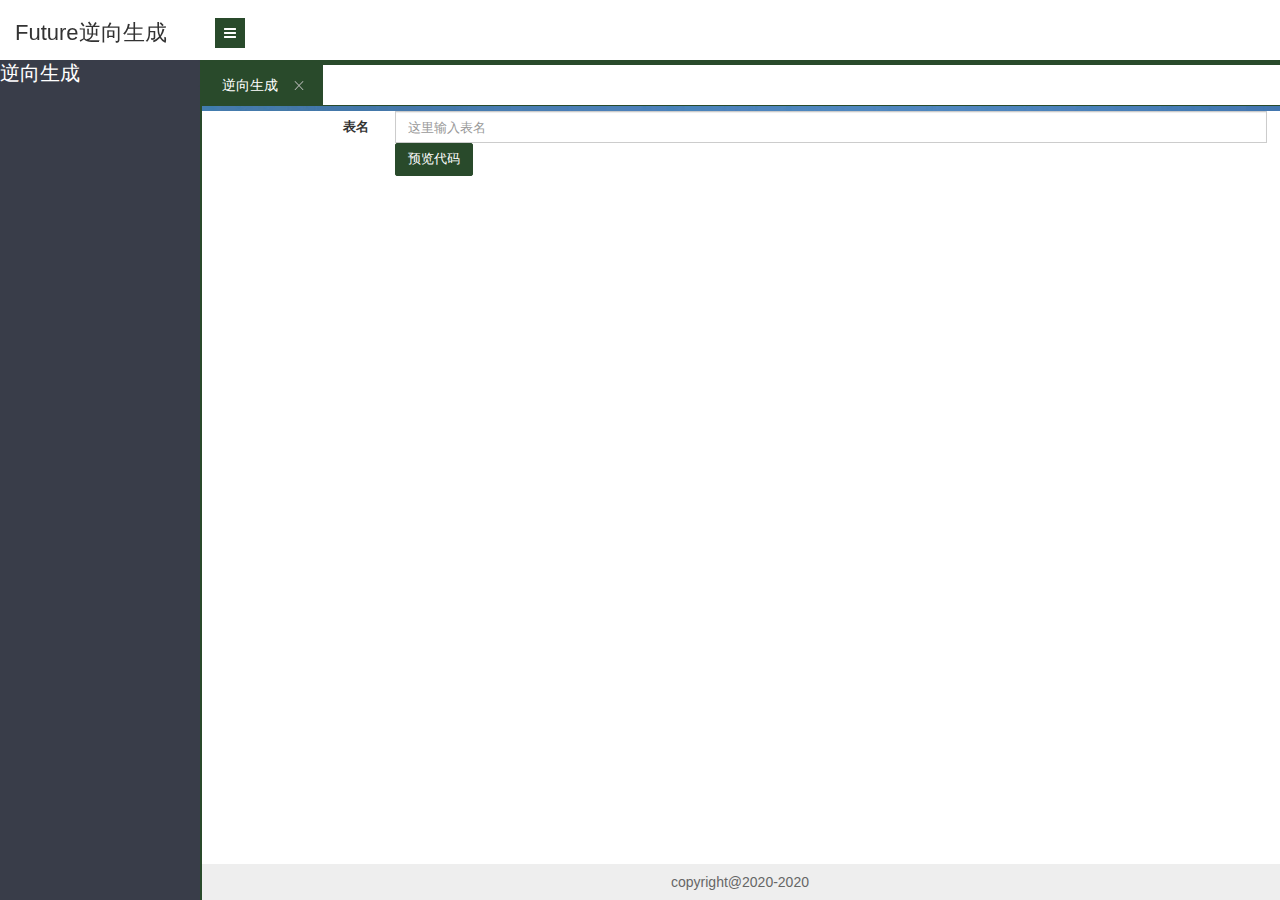
==== src/main/resources/static/index.html @ 9b921163 "首次提交" ====
﻿<!DOCTYPE html>

<html>

<head>
	<meta charset="utf-8">
	<meta http-equiv="X-UA-Compatible" content="IE=edge,chrome=1">
	<meta name="viewport" content="width=device-width, initial-scale=1, maximum-scale=1">
	<meta name="apple-mobile-web-app-status-bar-style" content="black">
	<meta name="apple-mobile-web-app-capable" content="yes">
	<meta name="format-detection" content="telephone=no">
	<title>Future</title>
	<link rel="stylesheet" href="layui/css/layui.css" media="all" />
	<link rel="stylesheet" href="layui/css/global.css" media="all" />
	<link rel="stylesheet" href="css/font-awesome/css/font-awesome.css" media="all" />

</head>

<body>
<div class="layui-layout layui-layout-admin" style="border-bottom: solid 5px #294a2b;">
	<!-- 标题栏 -->
	<div class="layui-header header header-demo">
		<div class="layui-main">
			<div class="admin-login-box">
				<a class="logo" style="left: 0;" href="/">
					<span style="font-size: 22px;">Future逆向生成</span>
				</a>
				<div class="admin-side-toggle">
					<i class="fa fa-bars" aria-hidden="true"></i>
				</div>
			</div>
		</div>
	</div>
	<!-- 菜单 -->
	<div class="layui-side layui-bg-black" id="admin-side">
		<div class="layui-side-scroll" id="admin-navbar-side" lay-filter="side">
			<ul id="menu" class="layui-nav layui-nav-tree" lay-filter="demo">
				<li><a  style="font-size: 20px; color: white" href="">逆向生成</a></li>
			</ul>
		</div>
	</div>
	<div class="layui-body" style="bottom: 0;border-left: solid 2px #294a2b;" id="admin-body">
		<div class="layui-tab admin-nav-card layui-tab-brief" lay-allowClose="true" lay-filter="admin-tab">
			<ul class="layui-tab-title">
				 <li class="layui-this">
                    <!--<i class="fa fa-dashboard" aria-hidden="true"></i>-->
                    <cite>逆向生成</cite>
                </li>
			</ul>
			<div class="layui-tab-content" style="min-height: 150px; padding: 5px 0 0 0;background: url('img/logo/index.jpg') no-repeat; background-size: cover;">

                    <div class="layui-tab-item layui-show">
                        <iframe src="pages/generate/edit.html"></iframe>
                    </div>
			</div>
		</div>
	</div>
	<div class="layui-footer footer footer-demo" id="admin-footer">
		<div>
			<p>copyright@2020-2020</p>
		</div>
	</div>
	<div class="site-tree-mobile layui-hide">
		<i class="layui-icon">&#xe602;</i>
	</div>
	<div class="site-mobile-shade"></div>

	<script type="text/javascript" src="layui/layui.js"></script>
	<script type="text/javascript" src="js/libs/jquery-2.1.1.min.js"></script>
	<script type="text/javascript" src="js/jq.js"></script>
	<script type="text/javascript" src="js/main.js"></script>
</div>
</body>

</html>
---- src/main/resources/static/layui/css/layui.css ----
/** layui-v2.2.5 MIT License By https://www.layui.com */
 .layui-inline,img{display:inline-block;vertical-align:middle}h1,h2,h3,h4,h5,h6{font-weight:400}.layui-edge,.layui-header,.layui-inline,.layui-main{position:relative}.layui-btn,.layui-edge,.layui-inline,img{vertical-align:middle}.layui-btn,.layui-disabled,.layui-icon,.layui-unselect{-webkit-user-select:none;-ms-user-select:none;-moz-user-select:none}blockquote,body,button,dd,div,dl,dt,form,h1,h2,h3,h4,h5,h6,input,li,ol,p,pre,td,textarea,th,ul{margin:0;padding:0;-webkit-tap-highlight-color:rgba(0,0,0,0)}a:active,a:hover{outline:0}img{border:none}li{list-style:none}table{border-collapse:collapse;border-spacing:0}h4,h5,h6{font-size:100%}button,input,optgroup,option,select,textarea{font-family:inherit;font-size:inherit;font-style:inherit;font-weight:inherit;outline:0}pre{white-space:pre-wrap;white-space:-moz-pre-wrap;white-space:-pre-wrap;white-space:-o-pre-wrap;word-wrap:break-word}body{line-height:24px;font:14px Helvetica Neue,Helvetica,PingFang SC,\5FAE\8F6F\96C5\9ED1,Tahoma,Arial,sans-serif}hr{height:1px;margin:10px 0;border:0;clear:both}a{color:#333;text-decoration:none}a:hover{color:#777}a cite{font-style:normal;*cursor:pointer}.layui-border-box,.layui-border-box *{box-sizing:border-box}.layui-box,.layui-box *{box-sizing:content-box}.layui-clear{clear:both;*zoom:1}.layui-clear:after{content:'\20';clear:both;*zoom:1;display:block;height:0}.layui-inline{*display:inline;*zoom:1}.layui-edge{display:inline-block;width:0;height:0;border-width:6px;border-style:dashed;border-color:transparent;overflow:hidden}.layui-edge-top{top:-4px;border-bottom-color:#999;border-bottom-style:solid}.layui-edge-right{border-left-color:#999;border-left-style:solid}.layui-edge-bottom{top:2px;border-top-color:#999;border-top-style:solid}.layui-edge-left{border-right-color:#999;border-right-style:solid}.layui-elip{text-overflow:ellipsis;overflow:hidden;white-space:nowrap}.layui-disabled,.layui-disabled:hover{color:#d2d2d2!important;cursor:not-allowed!important}.layui-circle{border-radius:100%}.layui-show{display:block!important}.layui-hide{display:none!important}@font-face{font-family:layui-icon;src:url(../font/iconfont.eot?v=220);src:url(../font/iconfont.eot?v=220#iefix) format('embedded-opentype'),url(../font/iconfont.svg?v=220#iconfont) format('svg'),url(../font/iconfont.woff?v=220) format('woff'),url(../font/iconfont.ttf?v=220) format('truetype')}.layui-icon{font-family:layui-icon!important;font-size:16px;font-style:normal;-webkit-font-smoothing:antialiased;-moz-osx-font-smoothing:grayscale}.layui-icon-duihua:before{content:"\e611"}.layui-icon-shezhi:before{content:"\e614"}.layui-icon-yinshenim:before{content:"\e60f"}.layui-icon-search:before{content:"\e615"}.layui-icon-fenxiang1:before{content:"\e641"}.layui-icon-shezhi1:before{content:"\e620"}.layui-icon-yinqing:before{content:"\e628"}.layui-icon-yuejuancuohao:before{content:"\1006"}.layui-icon-cuo:before{content:"\1007"}.layui-icon-baobiao:before{content:"\e629"}.layui-icon-star:before{content:"\e600"}.layui-icon-yuandian:before{content:"\e617"}.layui-icon-chat:before{content:"\e606"}.layui-icon-logo:before{content:"\e609"}.layui-icon-list:before{content:"\e60a"}.layui-icon-tubiao:before{content:"\e62c"}.layui-icon-right:before{content:"\1005"}.layui-icon-huanfu2:before{content:"\e61b"}.layui-icon-On-line:before{content:"\e610"}.layui-icon-biaoge:before{content:"\e62d"}.layui-icon-youyou:before{content:"\e602"}.layui-icon-zuozuo:before{content:"\e603"}.layui-icon-cart-simple:before{content:"\e698"}.layui-icon-cry:before{content:"\e69c"}.layui-icon-smile:before{content:"\e6af"}.layui-icon-survey:before{content:"\e6b2"}.layui-icon-tree:before{content:"\e62e"}.layui-icon-iconfont17:before{content:"\e62f"}.layui-icon-tianjia:before{content:"\e61f"}.layui-icon-xiazai:before{content:"\e601"}.layui-icon-xuanzemoban48:before{content:"\e630"}.layui-icon-gongju:before{content:"\e631"}.layui-icon-face-surprised:before{content:"\e664"}.layui-icon-bianji:before{content:"\e642"}.layui-icon-speaker:before{content:"\e645"}.layui-icon-xiangxia:before{content:"\e61a"}.layui-icon-wenjian:before{content:"\e621"}.layui-icon-layouts:before{content:"\e632"}.layui-icon-duigou:before{content:"\e618"}.layui-icon-tianjia1:before{content:"\e608"}.layui-icon-yaoyaozhibofanye:before{content:"\e633"}.layui-icon-read:before{content:"\e705"}.layui-icon-404:before{content:"\e61c"}.layui-icon-lunbozutu:before{content:"\e634"}.layui-icon-help:before{content:"\e607"}.layui-icon-daima1:before{content:"\e635"}.layui-icon-jinshui:before{content:"\e636"}.layui-icon-find-fill:before{content:"\e670"}.layui-icon-about:before{content:"\e60b"}.layui-icon-location:before{content:"\e715"}.layui-icon-xiangshang:before{content:"\e619"}.layui-icon-pause:before{content:"\e651"}.layui-icon-riqi:before{content:"\e637"}.layui-icon-uploadfile:before{content:"\e61d"}.layui-icon-delete:before{content:"\e640"}.layui-icon-play:before{content:"\e652"}.layui-icon-top:before{content:"\e604"}.layui-icon-haoyouqingqiu:before{content:"\e612"}.layui-icon-weibiaoti1:before{content:"\e605"}.layui-icon-chuangkou:before{content:"\e638"}.layui-icon-comiisbiaoqing:before{content:"\e60c"}.layui-icon-zhengque:before{content:"\e616"}.layui-icon-dollar:before{content:"\e659"}.layui-icon-iconfontwodehaoyou:before{content:"\e613"}.layui-icon-wenjianxiazai:before{content:"\e61e"}.layui-icon-tupian:before{content:"\e60d"}.layui-icon-lianjie:before{content:"\e64c"}.layui-icon-diamond:before{content:"\e735"}.layui-icon-jilu:before{content:"\e60e"}.layui-icon-liucheng:before{content:"\e622"}.layui-icon-fontstrikethrough:before{content:"\e64f"}.layui-icon-unlink:before{content:"\e64d"}.layui-icon-bianjiwenzi:before{content:"\e639"}.layui-icon-sanjiao:before{content:"\e623"}.layui-icon-danxuankuanghouxuan:before{content:"\e63f"}.layui-icon-danxuankuangxuanzhong:before{content:"\e643"}.layui-icon-juzhongduiqi:before{content:"\e647"}.layui-icon-youduiqi:before{content:"\e648"}.layui-icon-zuoduiqi:before{content:"\e649"}.layui-icon-gongsisvgtubiaozongji22:before{content:"\e626"}.layui-icon-gongsisvgtubiaozongji23:before{content:"\e627"}.layui-icon-refresh-2:before{content:"\1002"}.layui-icon-loading-1:before{content:"\e63e"}.layui-icon-return:before{content:"\e65c"}.layui-icon-jiacu:before{content:"\e62b"}.layui-icon-uploading:before{content:"\e67c"}.layui-icon-liaotianduihuaimgoutong:before{content:"\e63a"}.layui-icon-video:before{content:"\e6ed"}.layui-icon-headset:before{content:"\e6fc"}.layui-icon-wenjianjiafan:before{content:"\e624"}.layui-icon-shouji:before{content:"\e63b"}.layui-icon-tianjia2:before{content:"\e654"}.layui-icon-wenjianjia:before{content:"\e7a0"}.layui-icon-biaoqing:before{content:"\e650"}.layui-icon-html:before{content:"\e64b"}.layui-icon-biaodan:before{content:"\e63c"}.layui-icon-cart:before{content:"\e657"}.layui-icon-camera-fill:before{content:"\e65d"}.layui-icon-25:before{content:"\e62a"}.layui-icon-emwdaima:before{content:"\e64e"}.layui-icon-fire:before{content:"\e756"}.layui-icon-set:before{content:"\e716"}.layui-icon-zitixiahuaxian:before{content:"\e646"}.layui-icon-sanjiao1:before{content:"\e625"}.layui-icon-tips:before{content:"\e702"}.layui-icon-tupian-copy-copy:before{content:"\e64a"}.layui-icon-more-vertical:before{content:"\e671"}.layui-icon-zhuti2:before{content:"\e66c"}.layui-icon-loading:before{content:"\e63d"}.layui-icon-xieti:before{content:"\e644"}.layui-icon-refresh-1:before{content:"\e666"}.layui-icon-rmb:before{content:"\e65e"}.layui-icon-home:before{content:"\e68e"}.layui-icon-user:before{content:"\e770"}.layui-icon-notice:before{content:"\e667"}.layui-icon-voice:before{content:"\e688"}.layui-icon-download:before{content:"\e681"}.layui-icon-snowflake:before{content:"\e6b1"}.layui-icon-yemian1:before{content:"\e655"}.layui-icon-template:before{content:"\e663"}.layui-icon-auz:before{content:"\e672"}.layui-icon-console:before{content:"\e665"}.layui-icon-app:before{content:"\e653"}.layui-icon-xiayiye:before{content:"\e65a"}.layui-icon-website:before{content:"\e7ae"}.layui-icon-xiayiye1:before{content:"\e65b"}.layui-icon-component:before{content:"\e857"}.layui-icon-more:before{content:"\e65f"}.layui-icon-shrink-right:before{content:"\e668"}.layui-icon-spread-left:before{content:"\e66b"}.layui-icon-camera:before{content:"\e660"}.layui-icon-note:before{content:"\e66e"}.layui-icon-refresh:before{content:"\e669"}.layui-icon-nv:before{content:"\e661"}.layui-icon-nan:before{content:"\e662"}.layui-icon-senior:before{content:"\e674"}.layui-icon-theme:before{content:"\e66a"}.layui-icon-tread:before{content:"\e6c5"}.layui-icon-praise:before{content:"\e6c6"}.layui-icon-star-fill:before{content:"\e658"}.layui-icon-template-1:before{content:"\e656"}.layui-icon-loading-2:before{content:"\e66d"}.layui-main{width:1140px;margin:0 auto}.layui-header{z-index:1000;height:60px}.layui-header a:hover{transition:all .5s;-webkit-transition:all .5s}.layui-side{position:fixed;top:0;bottom:0;z-index:999;width:200px;overflow-x:hidden}.layui-side-scroll{width:220px;height:100%;overflow-x:hidden}.layui-body{position:absolute;left:200px;right:0;top:0;bottom:0;z-index:998;width:auto;overflow:hidden;overflow-y:auto;box-sizing:border-box}.layui-layout-body{overflow:hidden}.layui-layout-admin .layui-header{background-color:#23262E}.layui-layout-admin .layui-side{top:60px;width:200px;overflow-x:hidden}.layui-layout-admin .layui-body{top:60px;bottom:44px}.layui-layout-admin .layui-main{width:auto;margin:0 15px}.layui-layout-admin .layui-footer{position:fixed;left:200px;right:0;bottom:0;height:44px;line-height:44px;padding:0 15px;background-color:#eee}.layui-layout-admin .layui-logo{position:absolute;left:0;top:0;width:200px;height:100%;line-height:60px;text-align:center;color:#019d30;font-size:16px}.layui-layout-admin .layui-header .layui-nav{background:0 0}.layui-layout-left{position:absolute!important;left:200px;top:0}.layui-layout-right{position:absolute!important;right:0;top:0}.layui-container{position:relative;margin:0 auto;padding:0 15px;box-sizing:border-box}.layui-fluid{position:relative;margin:0 auto;padding:0 15px}.layui-row:after,.layui-row:before{content:'';display:block;clear:both}.layui-col-lg1,.layui-col-lg10,.layui-col-lg11,.layui-col-lg12,.layui-col-lg2,.layui-col-lg3,.layui-col-lg4,.layui-col-lg5,.layui-col-lg6,.layui-col-lg7,.layui-col-lg8,.layui-col-lg9,.layui-col-md1,.layui-col-md10,.layui-col-md11,.layui-col-md12,.layui-col-md2,.layui-col-md3,.layui-col-md4,.layui-col-md5,.layui-col-md6,.layui-col-md7,.layui-col-md8,.layui-col-md9,.layui-col-sm1,.layui-col-sm10,.layui-col-sm11,.layui-col-sm12,.layui-col-sm2,.layui-col-sm3,.layui-col-sm4,.layui-col-sm5,.layui-col-sm6,.layui-col-sm7,.layui-col-sm8,.layui-col-sm9,.layui-col-xs1,.layui-col-xs10,.layui-col-xs11,.layui-col-xs12,.layui-col-xs2,.layui-col-xs3,.layui-col-xs4,.layui-col-xs5,.layui-col-xs6,.layui-col-xs7,.layui-col-xs8,.layui-col-xs9{position:relative;display:block;box-sizing:border-box}.layui-col-xs1,.layui-col-xs10,.layui-col-xs11,.layui-col-xs12,.layui-col-xs2,.layui-col-xs3,.layui-col-xs4,.layui-col-xs5,.layui-col-xs6,.layui-col-xs7,.layui-col-xs8,.layui-col-xs9{float:left}.layui-col-xs1{width:8.33333333%}.layui-col-xs2{width:16.66666667%}.layui-col-xs3{width:25%}.layui-col-xs4{width:33.33333333%}.layui-col-xs5{width:41.66666667%}.layui-col-xs6{width:50%}.layui-col-xs7{width:58.33333333%}.layui-col-xs8{width:66.66666667%}.layui-col-xs9{width:75%}.layui-col-xs10{width:83.33333333%}.layui-col-xs11{width:91.66666667%}.layui-col-xs12{width:100%}.layui-col-xs-offset1{margin-left:8.33333333%}.layui-col-xs-offset2{margin-left:16.66666667%}.layui-col-xs-offset3{margin-left:25%}.layui-col-xs-offset4{margin-left:33.33333333%}.layui-col-xs-offset5{margin-left:41.66666667%}.layui-col-xs-offset6{margin-left:50%}.layui-col-xs-offset7{margin-left:58.33333333%}.layui-col-xs-offset8{margin-left:66.66666667%}.layui-col-xs-offset9{margin-left:75%}.layui-col-xs-offset10{margin-left:83.33333333%}.layui-col-xs-offset11{margin-left:91.66666667%}.layui-col-xs-offset12{margin-left:100%}@media screen and (max-width:768px){.layui-hide-xs{display:none!important}.layui-show-xs-block{display:block!important}.layui-show-xs-inline{display:inline!important}.layui-show-xs-inline-block{display:inline-block!important}}@media screen and (min-width:768px){.layui-container{width:750px}.layui-hide-sm{display:none!important}.layui-show-sm-block{display:block!important}.layui-show-sm-inline{display:inline!important}.layui-show-sm-inline-block{display:inline-block!important}.layui-col-sm1,.layui-col-sm10,.layui-col-sm11,.layui-col-sm12,.layui-col-sm2,.layui-col-sm3,.layui-col-sm4,.layui-col-sm5,.layui-col-sm6,.layui-col-sm7,.layui-col-sm8,.layui-col-sm9{float:left}.layui-col-sm1{width:8.33333333%}.layui-col-sm2{width:16.66666667%}.layui-col-sm3{width:25%}.layui-col-sm4{width:33.33333333%}.layui-col-sm5{width:41.66666667%}.layui-col-sm6{width:50%}.layui-col-sm7{width:58.33333333%}.layui-col-sm8{width:66.66666667%}.layui-col-sm9{width:75%}.layui-col-sm10{width:83.33333333%}.layui-col-sm11{width:91.66666667%}.layui-col-sm12{width:100%}.layui-col-sm-offset1{margin-left:8.33333333%}.layui-col-sm-offset2{margin-left:16.66666667%}.layui-col-sm-offset3{margin-left:25%}.layui-col-sm-offset4{margin-left:33.33333333%}.layui-col-sm-offset5{margin-left:41.66666667%}.layui-col-sm-offset6{margin-left:50%}.layui-col-sm-offset7{margin-left:58.33333333%}.layui-col-sm-offset8{margin-left:66.66666667%}.layui-col-sm-offset9{margin-left:75%}.layui-col-sm-offset10{margin-left:83.33333333%}.layui-col-sm-offset11{margin-left:91.66666667%}.layui-col-sm-offset12{margin-left:100%}}@media screen and (min-width:992px){.layui-container{width:970px}.layui-hide-md{display:none!important}.layui-show-md-block{display:block!important}.layui-show-md-inline{display:inline!important}.layui-show-md-inline-block{display:inline-block!important}.layui-col-md1,.layui-col-md10,.layui-col-md11,.layui-col-md12,.layui-col-md2,.layui-col-md3,.layui-col-md4,.layui-col-md5,.layui-col-md6,.layui-col-md7,.layui-col-md8,.layui-col-md9{float:left}.layui-col-md1{width:8.33333333%}.layui-col-md2{width:16.66666667%}.layui-col-md3{width:25%}.layui-col-md4{width:33.33333333%}.layui-col-md5{width:41.66666667%}.layui-col-md6{width:50%}.layui-col-md7{width:58.33333333%}.layui-col-md8{width:66.66666667%}.layui-col-md9{width:75%}.layui-col-md10{width:83.33333333%}.layui-col-md11{width:91.66666667%}.layui-col-md12{width:100%}.layui-col-md-offset1{margin-left:8.33333333%}.layui-col-md-offset2{margin-left:16.66666667%}.layui-col-md-offset3{margin-left:25%}.layui-col-md-offset4{margin-left:33.33333333%}.layui-col-md-offset5{margin-left:41.66666667%}.layui-col-md-offset6{margin-left:50%}.layui-col-md-offset7{margin-left:58.33333333%}.layui-col-md-offset8{margin-left:66.66666667%}.layui-col-md-offset9{margin-left:75%}.layui-col-md-offset10{margin-left:83.33333333%}.layui-col-md-offset11{margin-left:91.66666667%}.layui-col-md-offset12{margin-left:100%}}@media screen and (min-width:1200px){.layui-container{width:1170px}.layui-hide-lg{display:none!important}.layui-show-lg-block{display:block!important}.layui-show-lg-inline{display:inline!important}.layui-show-lg-inline-block{display:inline-block!important}.layui-col-lg1,.layui-col-lg10,.layui-col-lg11,.layui-col-lg12,.layui-col-lg2,.layui-col-lg3,.layui-col-lg4,.layui-col-lg5,.layui-col-lg6,.layui-col-lg7,.layui-col-lg8,.layui-col-lg9{float:left}.layui-col-lg1{width:8.33333333%}.layui-col-lg2{width:16.66666667%}.layui-col-lg3{width:25%}.layui-col-lg4{width:33.33333333%}.layui-col-lg5{width:41.66666667%}.layui-col-lg6{width:50%}.layui-col-lg7{width:58.33333333%}.layui-col-lg8{width:66.66666667%}.layui-col-lg9{width:75%}.layui-col-lg10{width:83.33333333%}.layui-col-lg11{width:91.66666667%}.layui-col-lg12{width:100%}.layui-col-lg-offset1{margin-left:8.33333333%}.layui-col-lg-offset2{margin-left:16.66666667%}.layui-col-lg-offset3{margin-left:25%}.layui-col-lg-offset4{margin-left:33.33333333%}.layui-col-lg-offset5{margin-left:41.66666667%}.layui-col-lg-offset6{margin-left:50%}.layui-col-lg-offset7{margin-left:58.33333333%}.layui-col-lg-offset8{margin-left:66.66666667%}.layui-col-lg-offset9{margin-left:75%}.layui-col-lg-offset10{margin-left:83.33333333%}.layui-col-lg-offset11{margin-left:91.66666667%}.layui-col-lg-offset12{margin-left:100%}}.layui-col-space1{margin:-.5px}.layui-col-space1>*{padding:.5px}.layui-col-space3{margin:-1.5px}.layui-col-space3>*{padding:1.5px}.layui-col-space5{margin:-2.5px}.layui-col-space5>*{padding:2.5px}.layui-col-space8{margin:-3.5px}.layui-col-space8>*{padding:3.5px}.layui-col-space10{margin:-5px}.layui-col-space10>*{padding:5px}.layui-col-space12{margin:-6px}.layui-col-space12>*{padding:6px}.layui-col-space15{margin:-7.5px}.layui-col-space15>*{padding:7.5px}.layui-col-space18{margin:-9px}.layui-col-space18>*{padding:9px}.layui-col-space20{margin:-10px}.layui-col-space20>*{padding:10px}.layui-col-space22{margin:-11px}.layui-col-space22>*{padding:11px}.layui-col-space25{margin:-12.5px}.layui-col-space25>*{padding:12.5px}.layui-col-space30{margin:-15px}.layui-col-space30>*{padding:15px}.layui-btn,.layui-input,.layui-select,.layui-textarea,.layui-upload-button{outline:0;-webkit-appearance:none;transition:all .3s;-webkit-transition:all .3s;box-sizing:border-box}.layui-elem-quote{margin-bottom:10px;padding:15px;line-height:22px;border-left:5px solid #019d30;border-radius:0 2px 2px 0;background-color:#f2f2f2}.layui-quote-nm{border-style:solid;border-width:1px 1px 1px 5px;background:0 0}.layui-elem-field{margin-bottom:10px;padding:0;border-width:1px;border-style:solid}.layui-elem-field legend{margin-left:20px;padding:0 10px;font-size:20px;font-weight:300}.layui-field-title{margin:10px 0 20px;border-width:1px 0 0}.layui-field-box{padding:10px 15px}.layui-field-title .layui-field-box{padding:10px 0}.layui-progress{position:relative;height:6px;border-radius:20px;background-color:#e2e2e2}.layui-progress-bar{position:absolute;left:0;top:0;width:0;max-width:100%;height:6px;border-radius:20px;text-align:right;background-color:#5FB878;transition:all .3s;-webkit-transition:all .3s}.layui-progress-big,.layui-progress-big .layui-progress-bar{height:18px;line-height:18px}.layui-progress-text{position:relative;top:-20px;line-height:18px;font-size:12px;color:#666}.layui-progress-big .layui-progress-text{position:static;padding:0 10px;color:#fff}.layui-collapse{border-width:1px;border-style:solid;border-radius:2px}.layui-colla-content,.layui-colla-item{border-top-width:1px;border-top-style:solid}.layui-colla-item:first-child{border-top:none}.layui-colla-title{position:relative;height:42px;line-height:42px;padding:0 15px 0 35px;color:#333;background-color:#f2f2f2;cursor:pointer;font-size:14px}.layui-colla-content{display:none;padding:10px 15px;line-height:22px;color:#666}.layui-colla-icon{position:absolute;left:15px;top:0;font-size:14px}.layui-card-body,.layui-card-header,.layui-form-label,.layui-form-mid,.layui-form-select,.layui-input-block,.layui-input-inline,.layui-textarea{position:relative}.layui-card{margin-bottom:15px;border-radius:2px;background-color:#fff;box-shadow:0 1px 2px 0 rgba(0,0,0,.05)}.layui-card:last-child{margin-bottom:0}.layui-card-header{height:42px;line-height:42px;padding:0 15px;border-bottom:1px solid #f6f6f6;color:#333;border-radius:2px 2px 0 0;font-size:14px}.layui-bg-black,.layui-bg-blue,.layui-bg-cyan,.layui-bg-green,.layui-bg-orange,.layui-bg-red{color:#fff!important}.layui-card-body{padding:10px 15px;line-height:24px}.layui-card-body .layui-table{margin:5px 0}.layui-card .layui-tab{margin:0}.layui-panel-window{position:relative;padding:15px;border-radius:0;border-top:5px solid #E6E6E6;background-color:#fff}.layui-bg-red{background-color:#FF5722!important}.layui-bg-orange{background-color:#FFB800!important}.layui-bg-green{background-color:#019d30!important}.layui-bg-cyan{background-color:#2F4056!important}.layui-bg-blue{background-color:#1E9FFF!important}.layui-bg-black{background-color:#393D49!important}.layui-bg-gray{background-color:#eee!important;color:#666!important}.layui-badge-rim,.layui-colla-content,.layui-colla-item,.layui-collapse,.layui-elem-field,.layui-form-pane .layui-form-item[pane],.layui-form-pane .layui-form-label,.layui-input,.layui-layedit,.layui-layedit-tool,.layui-quote-nm,.layui-select,.layui-tab-bar,.layui-tab-card,.layui-tab-title,.layui-tab-title .layui-this:after,.layui-textarea{border-color:#e6e6e6}.layui-timeline-item:before,hr{background-color:#e6e6e6}.layui-text{line-height:22px;font-size:14px;color:#666}.layui-text h1,.layui-text h2,.layui-text h3{font-weight:500;color:#333}.layui-text h1{font-size:30px}.layui-text h2{font-size:24px}.layui-text h3{font-size:18px}.layui-text a:not(.layui-btn){color:#01AAED}.layui-text a:not(.layui-btn):hover{text-decoration:underline}.layui-text ul{padding:5px 0 5px 15px}.layui-text ul li{margin-top:5px;list-style-type:disc}.layui-text em,.layui-word-aux{color:#999!important;padding:0 5px!important}.layui-btn{display:inline-block;height:38px;line-height:38px;padding:0 18px;background-color:#019d30;color:#fff;white-space:nowrap;text-align:center;font-size:14px;border:none;border-radius:2px;cursor:pointer}.layui-btn:hover{opacity:.8;filter:alpha(opacity=80);color:#fff}.layui-btn:active{opacity:1;filter:alpha(opacity=100)}.layui-btn+.layui-btn{margin-left:10px}.layui-btn-container{font-size:0}.layui-btn-container .layui-btn{margin-right:10px;margin-bottom:10px}.layui-btn-container .layui-btn+.layui-btn{margin-left:0}.layui-table .layui-btn-container .layui-btn{margin-bottom:9px}.layui-btn-radius{border-radius:100px}.layui-btn .layui-icon{margin-right:3px;font-size:18px;vertical-align:bottom;vertical-align:middle\9}.layui-btn-primary{border:1px solid #C9C9C9;background-color:#fff;color:#555}.layui-btn-primary:hover{border-color:#019d30;color:#333}.layui-btn-normal{background-color:#1E9FFF}.layui-btn-warm{background-color:#FFB800}.layui-btn-danger{background-color:#FF5722}.layui-btn-disabled,.layui-btn-disabled:active,.layui-btn-disabled:hover{border:1px solid #e6e6e6;background-color:#FBFBFB;color:#C9C9C9;cursor:not-allowed;opacity:1}.layui-btn-lg{height:44px;line-height:44px;padding:0 25px;font-size:16px}.layui-btn-sm{height:30px;line-height:30px;padding:0 10px;font-size:12px}.layui-btn-sm i{font-size:16px!important}.layui-btn-xs{height:22px;line-height:22px;padding:0 5px;font-size:12px}.layui-btn-xs i{font-size:14px!important}.layui-btn-group{display:inline-block;vertical-align:middle;font-size:0}.layui-btn-group .layui-btn{margin-left:0!important;margin-right:0!important;border-left:1px solid rgba(255,255,255,.5);border-radius:0}.layui-btn-group .layui-btn-primary{border-left:none}.layui-btn-group .layui-btn-primary:hover{border-color:#C9C9C9;color:#019d30}.layui-btn-group .layui-btn:first-child{border-left:none;border-radius:2px 0 0 2px}.layui-btn-group .layui-btn-primary:first-child{border-left:1px solid #c9c9c9}.layui-btn-group .layui-btn:last-child{border-radius:0 2px 2px 0}.layui-btn-group .layui-btn+.layui-btn{margin-left:0}.layui-btn-group+.layui-btn-group{margin-left:10px}.layui-btn-fluid{width:100%}.layui-input,.layui-select,.layui-textarea{height:38px;line-height:1.3;line-height:38px\9;border-width:1px;border-style:solid;background-color:#fff;border-radius:2px}.layui-input::-webkit-input-placeholder,.layui-select::-webkit-input-placeholder,.layui-textarea::-webkit-input-placeholder{line-height:1.3}.layui-input,.layui-textarea{display:block;width:100%;padding-left:10px}.layui-input:hover,.layui-textarea:hover{border-color:#D2D2D2!important}.layui-input:focus,.layui-textarea:focus{border-color:#C9C9C9!important}.layui-textarea{min-height:100px;height:auto;line-height:20px;padding:6px 10px;resize:vertical}.layui-select{padding:0 10px}.layui-form input[type=checkbox],.layui-form input[type=radio],.layui-form select{display:none}.layui-form [lay-ignore]{display:initial}.layui-form-item{margin-bottom:15px;clear:both;*zoom:1}.layui-form-item:after{content:'\20';clear:both;*zoom:1;display:block;height:0}.layui-form-label{float:left;display:block;padding:9px 15px;width:80px;font-weight:400;line-height:20px;text-align:right}.layui-form-label-col{display:block;float:none;padding:9px 0;line-height:20px;text-align:left}.layui-form-item .layui-inline{margin-bottom:5px;margin-right:10px}.layui-input-block{margin-left:110px;min-height:36px}.layui-input-inline{display:inline-block;vertical-align:middle}.layui-form-item .layui-input-inline{float:left;width:190px;margin-right:10px}.layui-form-text .layui-input-inline{width:auto}.layui-form-mid{float:left;display:block;padding:9px 0!important;line-height:20px;margin-right:10px}.layui-form-danger+.layui-form-select .layui-input,.layui-form-danger:focus{border-color:#FF5722!important}.layui-form-select .layui-input{padding-right:30px;cursor:pointer}.layui-form-select .layui-edge{position:absolute;right:10px;top:50%;margin-top:-3px;cursor:pointer;border-width:6px;border-top-color:#c2c2c2;border-top-style:solid;transition:all .3s;-webkit-transition:all .3s}.layui-form-select dl{display:none;position:absolute;left:0;top:42px;padding:5px 0;z-index:999;min-width:100%;border:1px solid #d2d2d2;max-height:300px;overflow-y:auto;background-color:#fff;border-radius:2px;box-shadow:0 2px 4px rgba(0,0,0,.12);box-sizing:border-box}.layui-form-select dl dd,.layui-form-select dl dt{padding:0 10px;line-height:36px;white-space:nowrap;overflow:hidden;text-overflow:ellipsis}.layui-form-select dl dt{font-size:12px;color:#999}.layui-form-select dl dd{cursor:pointer}.layui-form-select dl dd:hover{background-color:#f2f2f2}.layui-form-select .layui-select-group dd{padding-left:20px}.layui-form-select dl dd.layui-select-tips{padding-left:10px!important;color:#999}.layui-form-select dl dd.layui-this{background-color:#5FB878;color:#fff}.layui-form-checkbox,.layui-form-select dl dd.layui-disabled{background-color:#fff}.layui-form-selected dl{display:block}.layui-form-checkbox,.layui-form-checkbox *,.layui-form-switch{display:inline-block;vertical-align:middle}.layui-form-selected .layui-edge{margin-top:-9px;-webkit-transform:rotate(180deg);transform:rotate(180deg);margin-top:-3px\9}:root .layui-form-selected .layui-edge{margin-top:-9px\0/IE9}.layui-form-selectup dl{top:auto;bottom:42px}.layui-select-none{margin:5px 0;text-align:center;color:#999}.layui-select-disabled .layui-disabled{border-color:#eee!important}.layui-select-disabled .layui-edge{border-top-color:#d2d2d2}.layui-form-checkbox{position:relative;height:30px;line-height:28px;margin-right:10px;padding-right:30px;border:1px solid #d2d2d2;cursor:pointer;font-size:0;border-radius:2px;-webkit-transition:.1s linear;transition:.1s linear;box-sizing:border-box}.layui-form-checkbox:hover{border:1px solid #c2c2c2}.layui-form-checkbox span{padding:0 10px;height:100%;font-size:14px;background-color:#d2d2d2;color:#fff;overflow:hidden;white-space:nowrap;text-overflow:ellipsis}.layui-form-checkbox:hover span{background-color:#c2c2c2}.layui-form-checkbox i{position:absolute;right:0;width:30px;color:#fff;font-size:20px;text-align:center}.layui-form-checkbox:hover i{color:#c2c2c2}.layui-form-checked,.layui-form-checked:hover{border-color:#5FB878}.layui-form-checked span,.layui-form-checked:hover span{background-color:#5FB878}.layui-form-checked i,.layui-form-checked:hover i{color:#5FB878}.layui-form-item .layui-form-checkbox{margin-top:4px}.layui-form-checkbox[lay-skin=primary]{height:auto!important;line-height:normal!important;border:none!important;margin-right:0;padding-right:0;background:0 0}.layui-form-checkbox[lay-skin=primary] span{float:right;padding-right:15px;line-height:18px;background:0 0;color:#666}.layui-form-checkbox[lay-skin=primary] i{position:relative;top:0;width:16px;height:16px;line-height:16px;border:1px solid #d2d2d2;font-size:12px;border-radius:2px;background-color:#fff;-webkit-transition:.1s linear;transition:.1s linear}.layui-form-checkbox[lay-skin=primary]:hover i{border-color:#5FB878;color:#fff}.layui-form-checked[lay-skin=primary] i{border-color:#5FB878;background-color:#5FB878;color:#fff}.layui-checkbox-disbaled[lay-skin=primary] span{background:0 0!important;color:#c2c2c2}.layui-checkbox-disbaled[lay-skin=primary]:hover i{border-color:#d2d2d2}.layui-form-item .layui-form-checkbox[lay-skin=primary]{margin-top:10px}.layui-form-switch{position:relative;height:22px;line-height:22px;width:42px;padding:0 5px;margin-top:8px;border:1px solid #d2d2d2;border-radius:20px;cursor:pointer;background-color:#fff;-webkit-transition:.1s linear;transition:.1s linear}.layui-form-switch i{position:absolute;left:5px;top:3px;width:16px;height:16px;border-radius:20px;background-color:#d2d2d2;-webkit-transition:.1s linear;transition:.1s linear}.layui-form-switch em{position:absolute;right:5px;top:0;width:25px;padding:0!important;text-align:center!important;color:#999!important;font-style:normal!important;font-size:12px}.layui-form-onswitch{border-color:#5FB878;background-color:#5FB878}.layui-form-onswitch i{left:32px;background-color:#fff}.layui-form-onswitch em{left:5px;right:auto;color:#fff!important}.layui-checkbox-disbaled{border-color:#e2e2e2!important}.layui-checkbox-disbaled span{background-color:#e2e2e2!important}.layui-checkbox-disbaled:hover i{color:#fff!important}[lay-radio]{display:none}.layui-form-radio,.layui-form-radio *{display:inline-block;vertical-align:middle}.layui-form-radio{line-height:28px;margin:6px 10px 0 0;padding-right:10px;cursor:pointer;font-size:0}.layui-form-radio *{font-size:14px}.layui-form-radio>i{margin-right:8px;font-size:22px;color:#c2c2c2}.layui-form-radio>i:hover,.layui-form-radioed>i{color:#5FB878}.layui-radio-disbaled>i{color:#e2e2e2!important}.layui-form-pane .layui-form-label{width:110px;padding:8px 15px;height:38px;line-height:20px;border-width:1px;border-style:solid;border-radius:2px 0 0 2px;text-align:center;background-color:#FBFBFB;overflow:hidden;white-space:nowrap;text-overflow:ellipsis;box-sizing:border-box}.layui-form-pane .layui-input-inline{margin-left:-1px}.layui-form-pane .layui-input-block{margin-left:110px;left:-1px}.layui-form-pane .layui-input{border-radius:0 2px 2px 0}.layui-form-pane .layui-form-text .layui-form-label{float:none;width:100%;border-radius:2px;box-sizing:border-box;text-align:left}.layui-form-pane .layui-form-text .layui-input-inline{display:block;margin:0;top:-1px;clear:both}.layui-form-pane .layui-form-text .layui-input-block{margin:0;left:0;top:-1px}.layui-form-pane .layui-form-text .layui-textarea{min-height:100px;border-radius:0 0 2px 2px}.layui-form-pane .layui-form-checkbox{margin:4px 0 4px 10px}.layui-form-pane .layui-form-radio,.layui-form-pane .layui-form-switch{margin-top:6px;margin-left:10px}.layui-form-pane .layui-form-item[pane]{position:relative;border-width:1px;border-style:solid}.layui-form-pane .layui-form-item[pane] .layui-form-label{position:absolute;left:0;top:0;height:100%;border-width:0 1px 0 0}.layui-form-pane .layui-form-item[pane] .layui-input-inline{margin-left:110px}@media screen and (max-width:450px){.layui-form-item .layui-form-label{text-overflow:ellipsis;overflow:hidden;white-space:nowrap}.layui-form-item .layui-inline{display:block;margin-right:0;margin-bottom:20px;clear:both}.layui-form-item .layui-inline:after{content:'\20';clear:both;display:block;height:0}.layui-form-item .layui-input-inline{display:block;float:none;left:-3px;width:auto;margin:0 0 10px 112px}.layui-form-item .layui-input-inline+.layui-form-mid{margin-left:110px;top:-5px;padding:0}.layui-form-item .layui-form-checkbox{margin-right:5px;margin-bottom:5px}}.layui-layedit{border-width:1px;border-style:solid;border-radius:2px}.layui-layedit-tool{padding:3px 5px;border-bottom-width:1px;border-bottom-style:solid;font-size:0}.layedit-tool-fixed{position:fixed;top:0;border-top:1px solid #e2e2e2}.layui-layedit-tool .layedit-tool-mid,.layui-layedit-tool .layui-icon{display:inline-block;vertical-align:middle;text-align:center;font-size:14px}.layui-layedit-tool .layui-icon{position:relative;width:32px;height:30px;line-height:30px;margin:3px 5px;color:#777;cursor:pointer;border-radius:2px}.layui-layedit-tool .layui-icon:hover{color:#393D49}.layui-layedit-tool .layui-icon:active{color:#000}.layui-layedit-tool .layedit-tool-active{background-color:#e2e2e2;color:#000}.layui-layedit-tool .layui-disabled,.layui-layedit-tool .layui-disabled:hover{color:#d2d2d2;cursor:not-allowed}.layui-layedit-tool .layedit-tool-mid{width:1px;height:18px;margin:0 10px;background-color:#d2d2d2}.layedit-tool-html{width:50px!important;font-size:30px!important}.layedit-tool-b,.layedit-tool-code,.layedit-tool-help{font-size:16px!important}.layedit-tool-d,.layedit-tool-face,.layedit-tool-image,.layedit-tool-unlink{font-size:18px!important}.layedit-tool-image input{position:absolute;font-size:0;left:0;top:0;width:100%;height:100%;opacity:.01;filter:Alpha(opacity=1);cursor:pointer}.layui-layedit-iframe iframe{display:block;width:100%}#LAY_layedit_code{overflow:hidden}.layui-laypage{display:inline-block;*display:inline;*zoom:1;vertical-align:middle;margin:10px 0;font-size:0}.layui-laypage>a:first-child,.layui-laypage>a:first-child em{border-radius:2px 0 0 2px}.layui-laypage>a:last-child,.layui-laypage>a:last-child em{border-radius:0 2px 2px 0}.layui-laypage>:first-child{margin-left:0!important}.layui-laypage>:last-child{margin-right:0!important}.layui-laypage a,.layui-laypage button,.layui-laypage input,.layui-laypage select,.layui-laypage span{border:1px solid #e2e2e2}.layui-laypage a,.layui-laypage span{display:inline-block;*display:inline;*zoom:1;vertical-align:middle;padding:0 15px;height:28px;line-height:28px;margin:0 -1px 5px 0;background-color:#fff;color:#333;font-size:12px}.layui-laypage a:hover{color:#019d30}.layui-laypage em{font-style:normal}.layui-laypage .layui-laypage-spr{color:#999;font-weight:700}.layui-laypage a{text-decoration:none}.layui-laypage .layui-laypage-curr{position:relative}.layui-laypage .layui-laypage-curr em{position:relative;color:#fff}.layui-laypage .layui-laypage-curr .layui-laypage-em{position:absolute;left:-1px;top:-1px;padding:1px;width:100%;height:100%;background-color:#019d30}.layui-laypage-em{border-radius:2px}.layui-laypage-next em,.layui-laypage-prev em{font-family:Sim sun;font-size:16px}.layui-laypage .layui-laypage-count,.layui-laypage .layui-laypage-limits,.layui-laypage .layui-laypage-skip{margin-left:10px;margin-right:10px;padding:0;border:none}.layui-laypage .layui-laypage-limits{vertical-align:top}.layui-laypage select{height:22px;padding:3px;border-radius:2px;cursor:pointer}.layui-laypage .layui-laypage-skip{height:30px;line-height:30px;color:#999}.layui-laypage button,.layui-laypage input{height:30px;line-height:30px;border-radius:2px;vertical-align:top;background-color:#fff;box-sizing:border-box}.layui-laypage input{display:inline-block;width:40px;margin:0 10px;padding:0 3px;text-align:center}.layui-laypage input:focus,.layui-laypage select:focus{border-color:#019d30!important}.layui-laypage button{margin-left:10px;padding:0 10px;cursor:pointer}.layui-table,.layui-table-view{margin:10px 0}.layui-flow-more{margin:10px 0;text-align:center;color:#999;font-size:14px}.layui-flow-more a{height:32px;line-height:32px}.layui-flow-more a *{display:inline-block;vertical-align:top}.layui-flow-more a cite{padding:0 20px;border-radius:3px;background-color:#eee;color:#333;font-style:normal}.layui-flow-more a cite:hover{opacity:.8}.layui-flow-more a i{font-size:30px;color:#737383}.layui-table{width:100%;background-color:#fff;color:#666}.layui-table tr{transition:all .3s;-webkit-transition:all .3s}.layui-table th{text-align:left;font-weight:400}.layui-table tbody tr:hover,.layui-table thead tr,.layui-table-click,.layui-table-header,.layui-table-hover,.layui-table-mend,.layui-table-patch,.layui-table-tool,.layui-table[lay-even] tr:nth-child(even){background-color:#f2f2f2}.layui-table td,.layui-table th,.layui-table-fixed-r,.layui-table-header,.layui-table-page,.layui-table-tips-main,.layui-table-tool,.layui-table-view,.layui-table[lay-skin=line],.layui-table[lay-skin=row]{border-width:1px;border-style:solid;border-color:#e6e6e6}.layui-table td,.layui-table th{position:relative;padding:9px 15px;min-height:20px;line-height:20px;font-size:14px}.layui-table[lay-skin=line] td,.layui-table[lay-skin=line] th{border-width:0 0 1px}.layui-table[lay-skin=row] td,.layui-table[lay-skin=row] th{border-width:0 1px 0 0}.layui-table[lay-skin=nob] td,.layui-table[lay-skin=nob] th{border:none}.layui-table img{max-width:100px}.layui-table[lay-size=lg] td,.layui-table[lay-size=lg] th{padding:15px 30px}.layui-table-view .layui-table[lay-size=lg] .layui-table-cell{height:40px;line-height:40px}.layui-table[lay-size=sm] td,.layui-table[lay-size=sm] th{font-size:12px;padding:5px 10px}.layui-table-view .layui-table[lay-size=sm] .layui-table-cell{height:20px;line-height:20px}.layui-table[lay-data]{display:none}.layui-table-box,.layui-table-view{position:relative;overflow:hidden}.layui-table-view .layui-table{position:relative;width:auto;margin:0}.layui-table-body,.layui-table-header .layui-table,.layui-table-page{margin-bottom:-1px}.layui-table-view .layui-table[lay-skin=line]{border-width:0 1px 0 0}.layui-table-view .layui-table[lay-skin=row]{border-width:0 0 1px}.layui-table-view .layui-table td,.layui-table-view .layui-table th{padding:5px 0;border-top:none;border-left:none}.layui-table-view .layui-table td{cursor:default}.layui-table-view .layui-form-checkbox[lay-skin=primary] i{width:18px;height:18px}.layui-table-header{border-width:0 0 1px;overflow:hidden}.layui-table-sort{width:10px;height:20px;margin-left:5px;cursor:pointer!important}.layui-table-sort .layui-edge{position:absolute;left:5px;border-width:5px}.layui-table-sort .layui-table-sort-asc{top:4px;border-top:none;border-bottom-style:solid;border-bottom-color:#b2b2b2}.layui-table-sort .layui-table-sort-asc:hover{border-bottom-color:#666}.layui-table-sort .layui-table-sort-desc{bottom:4px;border-bottom:none;border-top-style:solid;border-top-color:#b2b2b2}.layui-table-sort .layui-table-sort-desc:hover{border-top-color:#666}.layui-table-sort[lay-sort=asc] .layui-table-sort-asc{border-bottom-color:#000}.layui-table-sort[lay-sort=desc] .layui-table-sort-desc{border-top-color:#000}.layui-table-cell{height:28px;line-height:28px;padding:0 15px;position:relative;overflow:hidden;text-overflow:ellipsis;white-space:nowrap;box-sizing:border-box}.layui-table-cell .layui-form-checkbox[lay-skin=primary]{top:-1px;vertical-align:middle}.layui-table-cell .layui-table-link{color:#01AAED}.laytable-cell-checkbox,.laytable-cell-numbers,.laytable-cell-space{padding:0;text-align:center}.layui-table-body{position:relative;overflow:auto;margin-right:-1px}.layui-table-body .layui-none{line-height:40px;text-align:center;color:#999}.layui-table-fixed{position:absolute;left:0;top:0}.layui-table-fixed .layui-table-body{overflow:hidden}.layui-table-fixed-l{box-shadow:0 -1px 8px rgba(0,0,0,.08)}.layui-table-fixed-r{left:auto;right:-1px;border-width:0 0 0 1px;box-shadow:-1px 0 8px rgba(0,0,0,.08)}.layui-table-fixed-r .layui-table-header{position:relative;overflow:visible}.layui-table-mend{position:absolute;right:-49px;top:0;height:100%;width:50px}.layui-table-tool{position:relative;width:100%;height:50px;line-height:30px;padding:10px 15px;border-width:0 0 1px}.layui-table-page{position:relative;width:100%;padding:7px 7px 0;border-width:1px 0 0;height:41px;font-size:12px}.layui-table-page>div{height:26px}.layui-table-page .layui-laypage{margin:0}.layui-table-page .layui-laypage a,.layui-table-page .layui-laypage span{height:26px;line-height:26px;margin-bottom:10px;border:none;background:0 0}.layui-table-page .layui-laypage a,.layui-table-page .layui-laypage span.layui-laypage-curr{padding:0 12px}.layui-table-page .layui-laypage span{margin-left:0;padding:0}.layui-table-page .layui-laypage .layui-laypage-prev{margin-left:-7px!important}.layui-table-page .layui-laypage .layui-laypage-curr .layui-laypage-em{left:0;top:0;padding:0}.layui-table-page .layui-laypage button,.layui-table-page .layui-laypage input{height:26px;line-height:26px}.layui-table-page .layui-laypage input{width:40px}.layui-table-page .layui-laypage button{padding:0 10px}.layui-table-page select{height:18px}.layui-table-view select[lay-ignore]{display:inline-block}.layui-table-patch .layui-table-cell{padding:0;width:30px}.layui-table-edit{position:absolute;left:0;top:0;width:100%;height:100%;padding:0 14px 1px;border-radius:0;box-shadow:1px 1px 20px rgba(0,0,0,.15)}.layui-table-edit:focus{border-color:#5FB878!important}select.layui-table-edit{padding:0 0 0 10px;border-color:#C9C9C9}.layui-table-view .layui-form-checkbox,.layui-table-view .layui-form-radio,.layui-table-view .layui-form-switch{top:0;margin:0;box-sizing:content-box}.layui-table-view .layui-form-checkbox{top:-1px;height:26px;line-height:26px}body .layui-table-tips .layui-layer-content{background:0 0;padding:0;box-shadow:0 1px 6px rgba(0,0,0,.1)}.layui-table-tips-main{margin:-44px 0 0 -1px;max-height:150px;padding:8px 15px;font-size:14px;overflow-y:scroll;background-color:#fff;color:#333}.layui-code,.layui-upload-list{margin:10px 0}.layui-table-tips-c{position:absolute;right:-3px;top:-12px;width:18px;height:18px;padding:3px;text-align:center;font-weight:700;border-radius:100%;font-size:14px;cursor:pointer;background-color:#666}.layui-table-tips-c:hover{background-color:#999}.layui-upload-file{display:none!important;opacity:.01;filter:Alpha(opacity=1)}.layui-upload-drag,.layui-upload-form,.layui-upload-wrap{display:inline-block}.layui-upload-choose{padding:0 10px;color:#999}.layui-upload-drag{position:relative;padding:30px;border:1px dashed #e2e2e2;background-color:#fff;text-align:center;cursor:pointer;color:#999}.layui-upload-drag .layui-icon{font-size:50px;color:#019d30}.layui-upload-drag[lay-over]{border-color:#019d30}.layui-upload-iframe{position:absolute;width:0;height:0;border:0;visibility:hidden}.layui-upload-wrap{position:relative;vertical-align:middle}.layui-upload-wrap .layui-upload-file{display:block!important;position:absolute;left:0;top:0;z-index:10;font-size:100px;width:100%;height:100%;opacity:.01;filter:Alpha(opacity=1);cursor:pointer}.layui-code{position:relative;padding:15px;line-height:20px;border:1px solid #ddd;border-left-width:6px;background-color:#F2F2F2;color:#333;font-family:Courier New;font-size:12px}.layui-tree{line-height:26px}.layui-tree li{text-overflow:ellipsis;overflow:hidden;white-space:nowrap}.layui-tree li .layui-tree-spread,.layui-tree li a{display:inline-block;vertical-align:top;height:26px;*display:inline;*zoom:1;cursor:pointer}.layui-tree li a{font-size:0}.layui-tree li a i{font-size:16px}.layui-tree li a cite{padding:0 6px;font-size:14px;font-style:normal}.layui-tree li i{padding-left:6px;color:#333;-moz-user-select:none}.layui-tree li .layui-tree-check{font-size:13px}.layui-tree li .layui-tree-check:hover{color:#009E94}.layui-tree li ul{display:none;margin-left:20px}.layui-tree li .layui-tree-enter{line-height:24px;border:1px dotted #000}.layui-tree-drag{display:none;position:absolute;left:-666px;top:-666px;background-color:#f2f2f2;padding:5px 10px;border:1px dotted #000;white-space:nowrap}.layui-tree-drag i{padding-right:5px}.layui-nav{position:relative;padding:0 20px;background-color:#393D49;color:#fff;border-radius:2px;font-size:0;box-sizing:border-box}.layui-nav *{font-size:14px}.layui-nav .layui-nav-item{position:relative;display:inline-block;*display:inline;*zoom:1;vertical-align:middle;line-height:60px}.layui-nav .layui-nav-item a{display:block;padding:0 20px;color:#fff;color:rgba(255,255,255,.7);transition:all .3s;-webkit-transition:all .3s}.layui-nav .layui-this:after,.layui-nav-bar,.layui-nav-tree .layui-nav-itemed:after{position:absolute;left:0;top:0;width:0;height:5px;background-color:#5FB878;transition:all .2s;-webkit-transition:all .2s}.layui-nav-bar{z-index:1000}.layui-nav .layui-nav-item a:hover,.layui-nav .layui-this a{color:#fff}.layui-nav .layui-this:after{content:'';top:auto;bottom:0;width:100%}.layui-nav-img{width:30px;height:30px;margin-right:10px;border-radius:50%}.layui-nav .layui-nav-more{content:'';width:0;height:0;border-style:solid dashed dashed;border-color:#fff transparent transparent;overflow:hidden;cursor:pointer;transition:all .2s;-webkit-transition:all .2s;position:absolute;top:50%;right:3px;margin-top:-3px;border-width:6px;border-top-color:rgba(255,255,255,.7)}.layui-nav .layui-nav-mored,.layui-nav-itemed .layui-nav-more{margin-top:-9px;border-style:dashed dashed solid;border-color:transparent transparent #fff}.layui-nav-child{display:none;position:absolute;left:0;top:65px;min-width:100%;line-height:36px;margin-left:10px;box-shadow:0 2px 4px rgba(0,0,0,.12);border:1px solid #d2d2d2;background-color:#fff;z-index:100;border-radius:2px;white-space:nowrap}.layui-nav .layui-nav-child a{color:#333}.layui-nav .layui-nav-child a:hover{background-color:#f2f2f2;color:#000}.layui-nav-child dd{position:relative}.layui-nav .layui-nav-child dd.layui-this a,.layui-nav-child dd.layui-this{background-color:#5FB878;color:#fff}.layui-nav-child dd.layui-this:after{display:none}.layui-nav-tree{width:200px;padding:0}.layui-nav-tree .layui-nav-item{display:block;width:100%;line-height:45px}.layui-nav-tree .layui-nav-item a{height:45px;line-height:45px;text-overflow:ellipsis;overflow:hidden;white-space:nowrap}.layui-nav-tree .layui-nav-item a:hover{background-color:#4E5465}.layui-nav-tree .layui-nav-bar{width:5px;height:0;background-color:#019d30}.layui-nav-tree .layui-nav-child dd.layui-this,.layui-nav-tree .layui-nav-child dd.layui-this a,.layui-nav-tree .layui-this,.layui-nav-tree .layui-this>a,.layui-nav-tree .layui-this>a:hover{background-color:#019d30;color:#fff}.layui-nav-tree .layui-this:after{display:none}.layui-nav-itemed>a,.layui-nav-tree .layui-nav-title a,.layui-nav-tree .layui-nav-title a:hover{color:#fff!important}.layui-nav-tree .layui-nav-child{position:relative;z-index:0;top:0;border:none;box-shadow:none}.layui-nav-tree .layui-nav-child a{height:40px;line-height:40px;color:#fff;color:rgba(255,255,255,.7)}.layui-nav-tree .layui-nav-child,.layui-nav-tree .layui-nav-child a:hover{background:0 0;color:#fff}.layui-nav-tree .layui-nav-more{top:20px;right:10px;margin:0}.layui-nav-itemed .layui-nav-more{top:14px}.layui-nav-itemed .layui-nav-child{display:block;padding:0;background-color:rgba(0,0,0,.3)!important}.layui-nav-side{position:fixed;top:0;bottom:0;left:0;overflow-x:hidden;z-index:999}.layui-bg-blue .layui-nav-bar,.layui-bg-blue .layui-nav-itemed:after,.layui-bg-blue .layui-this:after{background-color:#93D1FF}.layui-bg-blue .layui-nav-child dd.layui-this{background-color:#1E9FFF}.layui-bg-blue .layui-nav-itemed>a,.layui-nav-tree.layui-bg-blue .layui-nav-title a,.layui-nav-tree.layui-bg-blue .layui-nav-title a:hover{background-color:#007DDB!important}.layui-breadcrumb{visibility:hidden;font-size:0}.layui-breadcrumb>*{font-size:14px}.layui-breadcrumb a{color:#999!important}.layui-breadcrumb a:hover{color:#5FB878!important}.layui-breadcrumb a cite{color:#666;font-style:normal}.layui-breadcrumb span[lay-separator]{margin:0 10px;color:#999}.layui-tab{margin:10px 0;text-align:left!important}.layui-tab[overflow]>.layui-tab-title{overflow:hidden}.layui-tab-title{position:relative;left:0;height:40px;white-space:nowrap;font-size:0;border-bottom-width:1px;border-bottom-style:solid;transition:all .2s;-webkit-transition:all .2s}.layui-tab-title li{display:inline-block;*display:inline;*zoom:1;vertical-align:middle;font-size:14px;transition:all .2s;-webkit-transition:all .2s;position:relative;line-height:40px;min-width:65px;padding:0 15px;text-align:center;cursor:pointer}.layui-tab-title li a{display:block}.layui-tab-title .layui-this{color:#000}.layui-tab-title .layui-this:after{position:absolute;left:0;top:0;content:'';width:100%;height:41px;border-width:1px;border-style:solid;border-bottom-color:#fff;border-radius:2px 2px 0 0;box-sizing:border-box;pointer-events:none}.layui-tab-bar{position:absolute;right:0;top:0;z-index:10;width:30px;height:39px;line-height:39px;border-width:1px;border-style:solid;border-radius:2px;text-align:center;background-color:#fff;cursor:pointer}.layui-tab-bar .layui-icon{position:relative;display:inline-block;top:3px;transition:all .3s;-webkit-transition:all .3s}.layui-tab-item{display:none}.layui-tab-more{padding-right:30px;height:auto!important;white-space:normal!important}.layui-tab-more li.layui-this:after{border-bottom-color:#e2e2e2;border-radius:2px}.layui-tab-more .layui-tab-bar .layui-icon{top:-2px;top:3px\9;-webkit-transform:rotate(180deg);transform:rotate(180deg)}:root .layui-tab-more .layui-tab-bar .layui-icon{top:-2px\0/IE9}.layui-tab-content{padding:10px}.layui-tab-title li .layui-tab-close{position:relative;display:inline-block;width:18px;height:18px;line-height:20px;margin-left:8px;top:1px;text-align:center;font-size:14px;color:#c2c2c2;transition:all .2s;-webkit-transition:all .2s}.layui-tab-title li .layui-tab-close:hover{border-radius:2px;background-color:#FF5722;color:#fff}.layui-tab-brief>.layui-tab-title .layui-this{color:#019d30}.layui-tab-brief>.layui-tab-more li.layui-this:after,.layui-tab-brief>.layui-tab-title .layui-this:after{border:none;border-radius:0;border-bottom:2px solid #5FB878}.layui-tab-brief[overflow]>.layui-tab-title .layui-this:after{top:-1px}.layui-tab-card{border-width:1px;border-style:solid;border-radius:2px;box-shadow:0 2px 5px 0 rgba(0,0,0,.1)}.layui-tab-card>.layui-tab-title{background-color:#f2f2f2}.layui-tab-card>.layui-tab-title li{margin-right:-1px;margin-left:-1px}.layui-tab-card>.layui-tab-title .layui-this{background-color:#fff}.layui-tab-card>.layui-tab-title .layui-this:after{border-top:none;border-width:1px;border-bottom-color:#fff}.layui-tab-card>.layui-tab-title .layui-tab-bar{height:40px;line-height:40px;border-radius:0;border-top:none;border-right:none}.layui-tab-card>.layui-tab-more .layui-this{background:0 0;color:#5FB878}.layui-tab-card>.layui-tab-more .layui-this:after{border:none}.layui-timeline{padding-left:5px}.layui-timeline-item{position:relative;padding-bottom:20px}.layui-timeline-axis{position:absolute;left:-5px;top:0;z-index:10;width:20px;height:20px;line-height:20px;background-color:#fff;color:#5FB878;border-radius:50%;text-align:center;cursor:pointer}.layui-timeline-axis:hover{color:#FF5722}.layui-timeline-item:before{content:'';position:absolute;left:5px;top:0;z-index:0;width:1px;height:100%}.layui-timeline-item:last-child:before{display:none}.layui-timeline-item:first-child:before{display:block}.layui-timeline-content{padding-left:25px}.layui-timeline-title{position:relative;margin-bottom:10px}.layui-badge,.layui-badge-dot,.layui-badge-rim{position:relative;display:inline-block;padding:0 6px;font-size:12px;text-align:center;background-color:#FF5722;color:#fff;border-radius:2px}.layui-badge{height:18px;line-height:18px}.layui-badge-dot{width:8px;height:8px;padding:0;border-radius:50%}.layui-badge-rim{height:18px;line-height:18px;border-width:1px;border-style:solid;background-color:#fff;color:#666}.layui-btn .layui-badge,.layui-btn .layui-badge-dot{margin-left:5px}.layui-nav .layui-badge,.layui-nav .layui-badge-dot{position:absolute;top:50%;margin:-8px 6px 0}.layui-tab-title .layui-badge,.layui-tab-title .layui-badge-dot{left:5px;top:-2px}.layui-carousel{position:relative;left:0;top:0;background-color:#f8f8f8}.layui-carousel>[carousel-item]{position:relative;width:100%;height:100%;overflow:hidden}.layui-carousel>[carousel-item]:before{position:absolute;content:'\e63d';left:50%;top:50%;width:100px;line-height:20px;margin:-10px 0 0 -50px;text-align:center;color:#c2c2c2;font-family:layui-icon!important;font-size:30px;font-style:normal;-webkit-font-smoothing:antialiased;-moz-osx-font-smoothing:grayscale}.layui-carousel>[carousel-item]>*{display:none;position:absolute;left:0;top:0;width:100%;height:100%;background-color:#f8f8f8;transition-duration:.3s;-webkit-transition-duration:.3s}.layui-carousel-updown>*{-webkit-transition:.3s ease-in-out up;transition:.3s ease-in-out up}.layui-carousel-arrow{display:none\9;opacity:0;position:absolute;left:10px;top:50%;margin-top:-18px;width:36px;height:36px;line-height:36px;text-align:center;font-size:20px;border:0;border-radius:50%;background-color:rgba(0,0,0,.2);color:#fff;-webkit-transition-duration:.3s;transition-duration:.3s;cursor:pointer}.layui-carousel-arrow[lay-type=add]{left:auto!important;right:10px}.layui-carousel:hover .layui-carousel-arrow[lay-type=add],.layui-carousel[lay-arrow=always] .layui-carousel-arrow[lay-type=add]{right:20px}.layui-carousel[lay-arrow=always] .layui-carousel-arrow{opacity:1;left:20px}.layui-carousel[lay-arrow=none] .layui-carousel-arrow{display:none}.layui-carousel-arrow:hover,.layui-carousel-ind ul:hover{background-color:rgba(0,0,0,.35)}.layui-carousel:hover .layui-carousel-arrow{display:block\9;opacity:1;left:20px}.layui-carousel-ind{position:relative;top:-35px;width:100%;line-height:0!important;text-align:center;font-size:0}.layui-carousel[lay-indicator=outside]{margin-bottom:30px}.layui-carousel[lay-indicator=outside] .layui-carousel-ind{top:10px}.layui-carousel[lay-indicator=outside] .layui-carousel-ind ul{background-color:rgba(0,0,0,.5)}.layui-carousel[lay-indicator=none] .layui-carousel-ind{display:none}.layui-carousel-ind ul{display:inline-block;padding:5px;background-color:rgba(0,0,0,.2);border-radius:10px;-webkit-transition-duration:.3s;transition-duration:.3s}.layui-carousel-ind li{display:inline-block;width:10px;height:10px;margin:0 3px;font-size:14px;background-color:#e2e2e2;background-color:rgba(255,255,255,.5);border-radius:50%;cursor:pointer;-webkit-transition-duration:.3s;transition-duration:.3s}.layui-carousel-ind li:hover{background-color:rgba(255,255,255,.7)}.layui-carousel-ind li.layui-this{background-color:#fff}.layui-carousel>[carousel-item]>.layui-carousel-next,.layui-carousel>[carousel-item]>.layui-carousel-prev,.layui-carousel>[carousel-item]>.layui-this{display:block}.layui-carousel>[carousel-item]>.layui-this{left:0}.layui-carousel>[carousel-item]>.layui-carousel-prev{left:-100%}.layui-carousel>[carousel-item]>.layui-carousel-next{left:100%}.layui-carousel>[carousel-item]>.layui-carousel-next.layui-carousel-left,.layui-carousel>[carousel-item]>.layui-carousel-prev.layui-carousel-right{left:0}.layui-carousel>[carousel-item]>.layui-this.layui-carousel-left{left:-100%}.layui-carousel>[carousel-item]>.layui-this.layui-carousel-right{left:100%}.layui-carousel[lay-anim=updown] .layui-carousel-arrow{left:50%!important;top:20px;margin:0 0 0 -18px}.layui-carousel[lay-anim=updown]>[carousel-item]>*,.layui-carousel[lay-anim=fade]>[carousel-item]>*{left:0!important}.layui-carousel[lay-anim=updown] .layui-carousel-arrow[lay-type=add]{top:auto!important;bottom:20px}.layui-carousel[lay-anim=updown] .layui-carousel-ind{position:absolute;top:50%;right:20px;width:auto;height:auto}.layui-carousel[lay-anim=updown] .layui-carousel-ind ul{padding:3px 5px}.layui-carousel[lay-anim=updown] .layui-carousel-ind li{display:block;margin:6px 0}.layui-carousel[lay-anim=updown]>[carousel-item]>.layui-this{top:0}.layui-carousel[lay-anim=updown]>[carousel-item]>.layui-carousel-prev{top:-100%}.layui-carousel[lay-anim=updown]>[carousel-item]>.layui-carousel-next{top:100%}.layui-carousel[lay-anim=updown]>[carousel-item]>.layui-carousel-next.layui-carousel-left,.layui-carousel[lay-anim=updown]>[carousel-item]>.layui-carousel-prev.layui-carousel-right{top:0}.layui-carousel[lay-anim=updown]>[carousel-item]>.layui-this.layui-carousel-left{top:-100%}.layui-carousel[lay-anim=updown]>[carousel-item]>.layui-this.layui-carousel-right{top:100%}.layui-carousel[lay-anim=fade]>[carousel-item]>.layui-carousel-next,.layui-carousel[lay-anim=fade]>[carousel-item]>.layui-carousel-prev{opacity:0}.layui-carousel[lay-anim=fade]>[carousel-item]>.layui-carousel-next.layui-carousel-left,.layui-carousel[lay-anim=fade]>[carousel-item]>.layui-carousel-prev.layui-carousel-right{opacity:1}.layui-carousel[lay-anim=fade]>[carousel-item]>.layui-this.layui-carousel-left,.layui-carousel[lay-anim=fade]>[carousel-item]>.layui-this.layui-carousel-right{opacity:0}.layui-fixbar{position:fixed;right:15px;bottom:15px;z-index:9999}.layui-fixbar li{width:50px;height:50px;line-height:50px;margin-bottom:1px;text-align:center;cursor:pointer;font-size:30px;background-color:#9F9F9F;color:#fff;border-radius:2px;opacity:.95}.layui-fixbar li:hover{opacity:.85}.layui-fixbar li:active{opacity:1}.layui-fixbar .layui-fixbar-top{display:none;font-size:40px}body .layui-util-face{border:none;background:0 0}body .layui-util-face .layui-layer-content{padding:0;background-color:#fff;color:#666;box-shadow:none}.layui-util-face .layui-layer-TipsG{display:none}.layui-util-face ul{position:relative;width:372px;padding:10px;border:1px solid #D9D9D9;background-color:#fff;box-shadow:0 0 20px rgba(0,0,0,.2)}.layui-util-face ul li{cursor:pointer;float:left;border:1px solid #e8e8e8;height:22px;width:26px;overflow:hidden;margin:-1px 0 0 -1px;padding:4px 2px;text-align:center}.layui-util-face ul li:hover{position:relative;z-index:2;border:1px solid #eb7350;background:#fff9ec}.layui-anim{-webkit-animation-duration:.3s;animation-duration:.3s;-webkit-animation-fill-mode:both;animation-fill-mode:both}.layui-anim.layui-icon{display:inline-block}.layui-anim-loop{-webkit-animation-iteration-count:infinite;animation-iteration-count:infinite}@-webkit-keyframes layui-rotate{from{-webkit-transform:rotate(0)}to{-webkit-transform:rotate(360deg)}}@keyframes layui-rotate{from{transform:rotate(0)}to{transform:rotate(360deg)}}.layui-anim-rotate{-webkit-animation-name:layui-rotate;animation-name:layui-rotate;-webkit-animation-duration:1s;animation-duration:1s;-webkit-animation-timing-function:linear;animation-timing-function:linear}@-webkit-keyframes layui-up{from{-webkit-transform:translate3d(0,100%,0);opacity:.3}to{-webkit-transform:translate3d(0,0,0);opacity:1}}@keyframes layui-up{from{transform:translate3d(0,100%,0);opacity:.3}to{transform:translate3d(0,0,0);opacity:1}}.layui-anim-up{-webkit-animation-name:layui-up;animation-name:layui-up}@-webkit-keyframes layui-upbit{from{-webkit-transform:translate3d(0,30px,0);opacity:.3}to{-webkit-transform:translate3d(0,0,0);opacity:1}}@keyframes layui-upbit{from{transform:translate3d(0,30px,0);opacity:.3}to{transform:translate3d(0,0,0);opacity:1}}.layui-anim-upbit{-webkit-animation-name:layui-upbit;animation-name:layui-upbit}@-webkit-keyframes layui-scale{0%{opacity:.3;-webkit-transform:scale(.5)}100%{opacity:1;-webkit-transform:scale(1)}}@keyframes layui-scale{0%{opacity:.3;-ms-transform:scale(.5);transform:scale(.5)}100%{opacity:1;-ms-transform:scale(1);transform:scale(1)}}.layui-anim-scale{-webkit-animation-name:layui-scale;animation-name:layui-scale}@-webkit-keyframes layui-scale-spring{0%{opacity:.5;-webkit-transform:scale(.5)}80%{opacity:.8;-webkit-transform:scale(1.1)}100%{opacity:1;-webkit-transform:scale(1)}}@keyframes layui-scale-spring{0%{opacity:.5;transform:scale(.5)}80%{opacity:.8;transform:scale(1.1)}100%{opacity:1;transform:scale(1)}}.layui-anim-scaleSpring{-webkit-animation-name:layui-scale-spring;animation-name:layui-scale-spring}@-webkit-keyframes layui-fadein{0%{opacity:0}100%{opacity:1}}@keyframes layui-fadein{0%{opacity:0}100%{opacity:1}}.layui-anim-fadein{-webkit-animation-name:layui-fadein;animation-name:layui-fadein}@-webkit-keyframes layui-fadeout{0%{opacity:1}100%{opacity:0}}@keyframes layui-fadeout{0%{opacity:1}100%{opacity:0}}.layui-anim-fadeout{-webkit-animation-name:layui-fadeout;animation-name:layui-fadeout}
---- src/main/resources/static/layui/css/global.css ----
/* 布局 */
.site-inline{font-size: 0;}
.site-tree, .site-content{display: inline-block;  *display:inline; *zoom:1; vertical-align: top; font-size: 14px;}
.site-tree{width: 220px; min-height: 900px; padding: 5px 0 20px;}
.site-content{width: 899px; min-height: 900px; padding: 20px 0 10px 20px;}

/* 头部 */admin-side-toggle
.header{height: 65px; border-bottom: 1px solid #404553;  background-color: #393D49; color: #fff;}
.logo{position: absolute; left: 0; top: 18px;}
.logo img{width: 82px; height: 31px;}

.header .layui-nav{position: absolute; right: 0; top: 0; padding: 0; background: none;}
.header .layui-nav .layui-nav-item{margin: 0 20px; line-height: 66px;}

.menu{position: absolute; right: 0; top: 0; line-height: 65px;}
.menu a{display:inline-block; *display:inline; *zoom:1; vertical-align:top;}
.menu a{position: relative; padding: 0 20px; margin: 0 20px; color: #c2c2c2; font-size: 14px;}
.menu a:hover{color: #fff; transition: all .5s; -webkit-transition: all .5s}
.menu a.this{color: #fff}
.menu a.this::after{content: ''; position: absolute; left: 0; bottom: -1px; width: 100%; height: 5px; background-color: #5FB878;}

.header-index{background-color: #080018; border: none;}

.layui-layout-admin .header-demo{border-bottom-color: #294a2b; background-color: #fff;}
.header-demo .logo{left: 40px;}
.header-demo .layui-nav{top: 0;}
.header-demo .layui-nav .layui-nav-item{margin: 0 10px; line-height: 65px;}
.header-demo .layui-nav .layui-nav-item a{color: #999;}
.header-demo .layui-nav .layui-this{background-color: #f2f2f2;}
.header-demo .layui-nav .layui-nav-item a:hover, 
.header-demo .layui-nav .layui-this a{color: #000;}
.header-demo .layui-nav .layui-this:after, 
.header-demo .layui-nav-bar{background-color: #393D49;}
.header-demo .layui-nav .layui-this a{padding: 0 20px;}

/* 底部 */
.footer{padding: 30px 0; line-height: 30px; text-align: center; background-color: #eee; color: #666; font-weight: 300;}
body .layui-layout-admin .footer-demo{height: auto; padding: 5px 0; line-height: 26px;}
.footer a{padding: 0 5px;}

/* 首页banner部分 */
.site-banner{position: relative; height: 600px; text-align: center; overflow: hidden; background-color: #393D49;}
.site-banner-bg
,.site-banner-main{position: absolute; left: 0; top: 0; width: 100%; height: 100%;}
.site-banner-bg{background-position: center 0;}


.site-zfj{padding-top: 25px; height: 220px;}
.site-zfj i{position: absolute; left: 50%; top: 25px; width: 200px; height: 200px; margin-left: -100px; font-size: 200px; color: #c2c2c2;}

@-webkit-keyframes site-zfj {
  0% {opacity: 1;  -webkit-transform: translate3d(0, 0, 0) rotate(0deg) scale(1);}
  10% {opacity: 0.8; -webkit-transform: translate3d(-100px, 0px, 0) rotate(10deg) scale(0.7);}
  35% {opacity: 0.6; -webkit-transform: translate3d(100px, 0px, 0) rotate(30deg) scale(0.4);}
  50% {opacity: 0.4; -webkit-transform: translate3d(0, 0, 0) rotate(360deg) scale(0);}
  80% {opacity: 0.2; -webkit-transform: translate3d(0, 0, 0) rotate(720deg) scale(1);}
  90% {opacity: 0.1; -webkit-transform: translate3d(0, 0, 0) rotate(3600deg) scale(6);}
  100% {opacity: 1; -webkit-transform: translate3d(0, 0, 0) rotate(3600deg) scale(1);}
}
@keyframes site-zfj {
  0% {opacity: 1;  transform: translate3d(0, 0, 0) rotate(0deg) scale(1);}
  10% {opacity: 0.8; transform: translate3d(-100px, 0px, 0) rotate(10deg) scale(0.7);}
  35% {opacity: 0.6; transform: translate3d(100px, 0px, 0) rotate(30deg) scale(0.4);}
  50% {opacity: 0.4; transform: translate3d(0, 0, 0) rotate(360deg) scale(0);}
  80% {opacity: 0.2; transform: translate3d(0, 0, 0) rotate(720deg) scale(1);}
  90% {opacity: 0.1; transform: translate3d(0, 0, 0) rotate(3600deg) scale(6);}
  100% {opacity: 1; transform: translate3d(0, 0, 0) rotate(3600deg) scale(1);}
}

@-webkit-keyframes site-desc {
  0% { -webkit-transform: scale(1.1);}
  100% {opacity: 1; -webkit-transform: scale(1);}
}
@keyframes site-desc {
  0% { transform: scale(1.1);}
  100% {transform: scale(1);}
}

.layui-anim-scaleSpring{-webkit-animation-name: layui-scale-spring; animation-name: layui-scale-spring}
.site-zfj-anim i{-webkit-animation-name: site-zfj; animation-name: site-zfj; -webkit-animation-duration: 5s; animation-duration: 5s;  -webkit-animation-timing-function: linear; animation-timing-function: linear;}


.site-desc{position: relative; height: 70px; margin-top: 25px;  background: url(../images/layui/desc.png) center no-repeat;}
.site-desc-anim{-webkit-animation-name: site-desc; animation-name: site-desc;}

.site-desc cite{position: absolute; bottom: -40px; left: 0; width: 100%; color: #c2c2c2; font-style: normal;}
.site-download{margin-top: 80px; font-size: 0;}
.site-download a{position: relative; padding: 0 45px 0 90px; height: 60px; line-height: 60px; border: 1px solid #464B5B; font-size: 24px; color: #ccc; transition: all .5s; -webkit-transition: all .5s;}
.site-download a:hover{border: 1px solid #778097; color: #fff; border-radius: 30px; }
.site-download a cite{position: absolute; left: 45px; font-size: 30px;}
.site-version{position: relative; margin-top: 15px; color: #ccc; font-size: 12px;}
.site-version span{padding: 0 3px;}
.site-version *{font-style: normal;}
.site-version a{color: #e2e2e2; text-decoration: underline;}

.site-banner-other{position: absolute; left: 0; bottom: 32px; width: 100%; text-align: center;}
.site-banner-other iframe{border: none;}

.site-idea{margin: 50px 0; font-size: 0; text-align: center; font-weight: 300;}
.site-idea li{display: inline-block; vertical-align: top; *display: inline; *zoom:1; font-size: 14px; }
.site-idea li{width: 298px; height: 150px; padding: 30px; line-height: 24px; margin-left: 30px; border: 1px solid #d2d2d2; text-align: left;}
.site-idea li:first-child{margin-left: 0}
.site-idea .layui-field-title{border-color: #d2d2d2}
.site-idea .layui-field-title legend{margin: 0 20px 20px 0; padding: 0 20px; text-align: center;}


/* 辅助 */
.site-tips{margin-bottom: 10px; padding: 15px; border-left: 5px solid #0078AD; background-color: #f2f2f2;}
body .site-tips p{margin: 0;}

/* 目录 */
.site-dir{display: none;}
.site-dir li{line-height: 26px; margin-left: 20px; overflow: visible; list-style-type: disc;}
.site-dir li a{display: block;}
.site-dir li a:active{color: #01AAED;}
.site-dir li a.layui-this{color: #01AAED;}
body .layui-layer-dir{box-shadow: none; border: 1px solid #d2d2d2;}
body .layui-layer-dir .layui-layer-content{padding: 10px; max-height: 280px; overflow: auto;}
.site-dir a em{padding-left: 5px; font-size: 12px; color: #c2c2c2; font-style: normal;}

/* 文档 */
.site-tree{border-right: 1px solid #eee; }
.site-tree .layui-tree{line-height: 32px;}
.site-tree .layui-tree li i{position: relative; font-size: 22px; color: #000}
.site-tree .layui-tree li a cite{padding: 0 8px;}
.site-tree .layui-tree .site-tree-noicon a cite{padding-left: 15px;}
.site-tree .layui-tree li a em{font-size: 12px; color: #bbb; padding-right: 5px; font-style: normal;}
.site-tree .layui-tree li h2{line-height: 36px; border-left: 5px solid #009E94; margin: 15px 0 5px; padding: 0 10px; background-color: #f2f2f2;}
.site-tree .layui-tree li ul{margin-left: 27px; line-height: 28px;}
.site-tree .layui-tree li ul a,
.site-tree .layui-tree li ul a i{color: #777;}
.site-tree .layui-tree li ul a:hover{color: #333;}
.site-tree .layui-tree li ul li{margin-left: 25px; overflow: visible; list-style-type: disc; /*list-style-position: inside;*/}
.site-tree .layui-tree li ul li cite,
.site-tree .layui-tree .site-tree-noicon ul li cite{padding-left: 0;}

.site-tree .layui-tree .layui-this a{color: #01AAED;}
.site-tree .layui-tree .layui-this .layui-icon{color: #01AAED;}

.site-fix .site-tree{position: fixed; top: 0; bottom: 0; z-index: 666; min-height: 0; overflow: auto;  background-color: #fff;}
.site-fix .site-content{margin-left: 220px;}
.site-fix-footer .site-tree{margin-bottom: 120px;}


.site-title{ margin: 30px 0 20px;}
.site-title fieldset{border: none; padding: 0; border-top: 1px solid #eee;}
.site-title fieldset legend{margin-left: 20px;  padding: 0 10px; font-size: 22px; font-weight: 300;}

.site-text a{color: #01AAED;}
.site-h1{margin-bottom: 20px; line-height: 60px; padding-bottom: 10px; color: #393D49; border-bottom: 1px solid #eee;  font-size: 28px; font-weight: 300;}
.site-h1 .layui-icon{position: relative; top: 5px; font-size: 50px; margin-right: 10px;}
.site-text{position:relative;}
.site-text p{margin-bottom: 10px;  line-height:22px;}
.site-text em{padding: 0 3px; font-weight: 500; font-style: italic; color: #666;}
.site-text code{margin:0 5px; padding: 3px 10px; border: 1px solid #e2e2e2; background-color: #fbfbfb; color: #666; border-radius: 2px;}

.site-table{width: 100%; margin: 10px 0;}
.site-table thead{background-color:#f2f2f2; }
.site-table th, 
.site-table td{padding: 6px 15px; min-height: 20px; line-height: 20px; border:1px solid #ddd; font-size: 14px; font-weight: 400;}
.site-table tr:nth-child(even){background: #fbfbfb;}

.site-block{padding: 20px; border: 1px solid #eee;}
.site-block .layui-form{margin-right: 200px;}


/* 演示 */
body .layui-layout-admin .site-demo{bottom: 82px; padding: 0;z-index:-1;}
body .site-demo-nav .layui-nav-item{line-height: 40px}
.layui-nav-item .layui-icon{position: relative; /*font-size: 20px;*/}
.layui-nav-item a cite{padding: 0 10px;}
.site-demo .layui-main{margin: 15px; line-height: 22px;}
.site-demo-editor{position: absolute; top: 0; bottom: 0; left: 0; width: 50%; }
.site-demo-area{position: absolute; top: 0; bottom: 90px; width: 100%;}
.site-demo-editor textarea{position: absolute; width: 100%; height: 100%; padding: 15px; border: none; resize: none; /*background-color: #F7FBFF;*/ background-color: #272822; color: #CFBFAF; font-family: Courier New; font-size: 12px; -webkit-box-sizing: border-box !important; -moz-box-sizing: border-box !important; box-sizing: border-box !important;}
.site-demo-btn{position: absolute; bottom: 100px; right: 20px;}
.site-demo-zanzhu{position: absolute; bottom: 0; left: 0; width: 100%; height: 90px; text-align: center; background-color: #e2e2e2; overflow: hidden;}
.site-demo-zanzhu>*{position: relative; z-index: 1;}
.site-demo-zanzhu:before{content: ""; position: absolute; z-index: 0; top: 50%; left: 50%; width: 120px; margin: -10px 0px 0px -60px; text-align: center; color: rgb(170, 170, 170); font-size: 18px; font-weight: 300; }

.site-demo-result{position: absolute; right: 0; top: 0; bottom: 0; width: 50%;}
.site-demo-result iframe{position: absolute; width: 100%; height: 100%;}

.site-demo-button{margin-bottom: 30px;}
.site-demo-button div{margin: 20px 30px 10px;}
.site-demo-button .layui-btn{margin-bottom: 10px;}


.site-demo-laytpl{text-align: center;}
.site-demo-laytpl textarea,
.site-demo-laytpl div span{width: 40%;  padding: 15px; margin: 0 15px;}
.site-demo-laytpl textarea{height: 300px; border: none; background-color: #3F3F3F; color: #E3CEAB; font-family: Courier New; resize: none;}
.site-demo-laytpl div span{display: inline-block; text-align: center; background: #101010; color: #fff;}
.site-demo-tplres{margin: 10px 0; text-align: center}
.site-demo-tplres .site-demo-tplh2,
.site-demo-tplres .site-demo-tplview{display: inline-block; width: 50%;}
.site-demo-tplres h2{padding: 15px; background: #e2e2e2;}
.site-demo-tplres h3{font-weight: 700;}
.site-demo-tplres div{padding: 14px; border: 1px solid #e2e2e2; text-align: left;}

.site-demo-upload,
.site-demo-upload img{width: 200px; height: 200px; border-radius: 100%;}
.site-demo-upload{position: relative; background: #e2e2e2;}
.site-demo-upload .site-demo-upbar{position: absolute; top: 50%; left: 50%; margin: -18px 0 0 -56px;}
.site-demo-upload .layui-upload-button{background-color: rgba(0,0,0,.2); color: rgba(255,255,255,1);}

.site-demo-util{position: relative; width: 300px;}
.site-demo-util img{width: 300px; border-radius: 100%;}
.site-demo-util span{position: absolute; left: 0; top: 0; width: 100%; height: 100%; background: #333; cursor: pointer;}
@-webkit-keyframes demo-fengjie {
  0% {-webkit-filter: blur(0); opacity: 1; background: #fff; height: 300px; border-radius: 100%;}
  80% {-webkit-filter: blur(50px);  opacity: 0.95;}
  100% {-webkit-filter: blur(20px); opacity: 0; background: #fff;}
}
@keyframes demo-fengjie {
  0% {filter: blur(0); opacity: 1; background: #fff; height: 300px; border-radius: 100%;}
  80% {filter: blur(50px);  opacity: 0.95;}
  100% {filter: blur(20px); opacity: 0; background: #fff;}
}
.site-demo-fengjie{-webkit-animation-name: demo-fengjie; animation-name: demo-fengjie; -webkit-animation-duration: 5s; animation-duration: 5s;}


.layui-layout-admin .site-demo-body{top: 117px;}
.site-demo-title{position: fixed; left: 200px; right: 0; top: 76px;}
.site-demo-code{position: absolute; left: 0; top: 0; width: 100%; height: 100%; border: none; padding: 10px; resize: none; font-size: 12px; background-color: #F7FBFF; color: #881280; font-family: Courier New;}

.site-demo-body .layui-elem-quote a{color: #01AAED;}
.site-demo-body .layui-elem-quote a:hover{color: #FF5722;}


/* 其它 */
#trans-tooltip,
#tip-arrow-bottom,
#tip-arrow-top{display: none !important;}


/* 独立组件 */
.alone{width:730px; margin:200px auto;}
.alone ul{margin-left:1px; font-size:0;}
.alone li{display:inline-block; width:181px; font-size: 16px; text-align:center; line-height:80px; margin:0 1px 1px 0; background-color:#393D49; color:#fff;}
.alone li:hover{opacity:0.8;}
.alone li a{display:block; color:#fff;}


/* 自定义css */
.admin-header-item-mobile{
	position: absolute; right: 0px; height: 70px;line-height: 70px; 
	padding: 0 20px; text-align: center; top:0;
	display: none;
}

.admin-nav-tree .layui-nav-child a {
	padding-left: 30px;
}

.admin{
	border: 0;
	margin: 0;
	box-shadow:none;
}
.admin-nav-card{
	margin-top: 5px;
}
.admin-nav-card .layui-icon{
	position: relative;
}
.admin-nav-card .layui-tab-item iframe{
	width: 100%;
	border: 0;
	height: 100%;
}
.admin-nav-card>.layui-tab-title{
	border-bottom: 1px solid #294a2b;
}
.admin-nav-card .layui-tab-title cite{
	font-style: normal;
	padding-left: 5px;
}
.admin-nav-card>.layui-tab-title .layui-this{
	color: white;
    background-color: #294a2b;
}
.admin-nav-card>.layui-tab-title .layui-this:after{
	border-bottom: 0;
}
.admin-header-user img{
	width: 40px; height: 40px; border-radius: 100%;    
	/*position: relative;
    top: 15px;*/
}
.admin-header-user .layui-nav-more{
	top:33px;
}
.admin-header-user .layui-nav-mored{
	top: 26px;
}

/*lock*/
.admin-header-lock{
	width: 320px; height: 150px; padding: 20px; position: relative; text-align: center;
}
.admin-header-lock-img{
	width: 60px; height: 60px; margin: 0 auto;
}
.admin-header-lock-img img{
	width: 60px; height: 60px; border-radius: 100%;
}
.admin-header-lock-name{
	color: #019d30;margin: 8px 0 15px 0;
}
.admin-header-lock-input{
	width: 150px; color: #FFFFFF; height: 30px; border: 0;background-color: #019d30; padding: 0 7px; border-radius: 2px;
}
/*table*/
.site-table tbody tr td {text-align: center;}
.site-table tbody tr td .layui-btn+.layui-btn{margin-left: 0px;}
.admin-table-page {position: fixed;z-index: 19940201;bottom: 0;width: 100%;background-color: #eee;border-bottom: 1px solid #ddd;left: 0px;}
.admin-table-page .page{padding-left:20px;}
.admin-table-page .page .layui-laypage {margin: 6px 0 0 0;}

/**/
.admin-main {margin: 15px;}

.admin-side-toggle,.admin-side-full{
	position: absolute; cursor: pointer;
    z-index: 19940201;
    left: 200px;
    color: white;
    text-align: center;
    width: 30px;
    height: 30px;
    background-color: #294a2b;
    line-height: 30px;
    top: 25%;
}
.admin-side-toggle:hover{
	background-color: #5FB878;
}
.admin-side-full{
	left: 240px;
}
.admin-login-box{
	width: 185px; height: 70px; position: relative;
}

.beg-navbar .layui-nav-child dd a{
	padding-left: 30px;
}


.admin-contextmenu{
	position: absolute;line-height: 36px;padding: 5px 0;
	border: 1px solid #d2d2d2;background-color: white;z-index: 19940201;border-radius: 2px;white-space: nowrap;top:30px;
	/*width: 100px;height: 200px; */
}
.admin-contextmenu ul li{
	padding: 0 15px;
}
.admin-contextmenu ul li:hover{
	background-color: #eee;
	cursor: pointer;
}


/* 适配多设备 */
@media screen and (max-width: 750px) {
  .layui-main{width: auto; margin: 0 10px;}
  .logo,
  .header-demo .logo{left: 10px;}

  .site-nav-layim{display: none !important;}
  .header .layui-nav .layui-nav-item{margin: 0;}
  .header .layui-nav .layui-nav-item a{padding: 0 15px;}
  .site-banner{height: 300px;}
  .site-banner-bg{background-size: cover;}
  .site-zfj{height: 100px; padding-top: 5px;}
  .site-zfj i{top: 10px; width: 100px; height: 100px; margin-left: -50px; font-size: 100px;}
  .site-desc{background-size: 70%; margin: 0;}
  .site-desc cite{display: none;}
  .site-download{margin-top: 0; }
  .site-download a{height: 40px; line-height: 40px; padding: 0 25px 0 60px; border: 1px solid #778097; border-radius: 30px; color: #fff; font-size: 16px;}
  .site-download a cite{left: 20px;}
  .site-banner-other{bottom: 15px;}

  .site-idea{margin: 20px 0;}
  .site-idea li{margin: 0 0 20px 0; width: 100%; height: auto; -webkit-box-sizing: border-box !important; -moz-box-sizing: border-box !important; box-sizing: border-box !important;}
  .site-hengfu img{max-width: 100%}

  .layui-layer-dir{display: none;}
  .site-tree{position: fixed; top: 0; bottom: 0; min-height: 0; overflow: auto; z-index: 1000; left: -260px; background-color: #fff;  transition: all .3s; -webkit-transition: all .3s;}
  .site-content{width: 100%; padding: 0; overflow: auto;}
  .site-content img{max-width: 100%;}
  .site-tree-mobile{display: block!important; position: fixed; z-index: 100000; bottom: 15px; left: 15px; width: 50px; height: 50px; line-height: 50px; border-radius: 2px; text-align: center; background-color: rgba(0,0,0,.7); color: #fff;}
  .site-home .site-tree-mobile{display: none!important;}
  .site-mobile .site-tree-mobile{display: none !important;}
  .site-mobile .site-tree{left: 0;}
  .site-mobile .site-mobile-shade{content: ''; position: fixed; top: 0; bottom: 0; left: 0; right: 0; background-color: rgba(0,0,0,.8); z-index: 9999;}
  .site-tree-mobile i{font-size: 20px;}
  .layui-code-view{-webkit-box-sizing: border-box; -moz-box-sizing: border-box; box-sizing: border-box;}

  .layui-layout-admin .layui-side{position: fixed; top: 0; left: -260px; transition: all .3s; -webkit-transition: all .3s; z-index: 10000;}
  .layui-body{position: static; bottom: 0; left: 0;}
  .site-mobile .layui-side{left: 0;}
  body .layui-layout-admin .footer-demo{position: static;}

  .site-demo-area,
  .site-demo-editor,
  .site-demo-result,
  .site-demo-editor textarea,
  .site-demo-result iframe{position: static; width: 100%;}
  .site-demo-editor textarea{height: 350px;}
  .site-demo-zanzhu{display: none;}
  .site-demo-btn{bottom: auto; top: 370px;}
  .site-demo-result iframe{height: 500px;}

  .site-demo-laytpl textarea, .site-demo-laytpl div span{margin: 0;}
  .site-demo-tplres .site-demo-tplh2, .site-demo-tplres .site-demo-tplview{width: 100%; -webkit-box-sizing: border-box; -moz-box-sizing: border-box; box-sizing: border-box;}

  .site-demo-title{position: static; left: 0;}
  body .layui-layout-admin .site-demo{}
  .site-demo-code{position: static; height: 350px;}
  
  .admin-side-toggle ,.admin-header-item{display: none;}
  .admin-header-item-mobile{ display: block; }
}
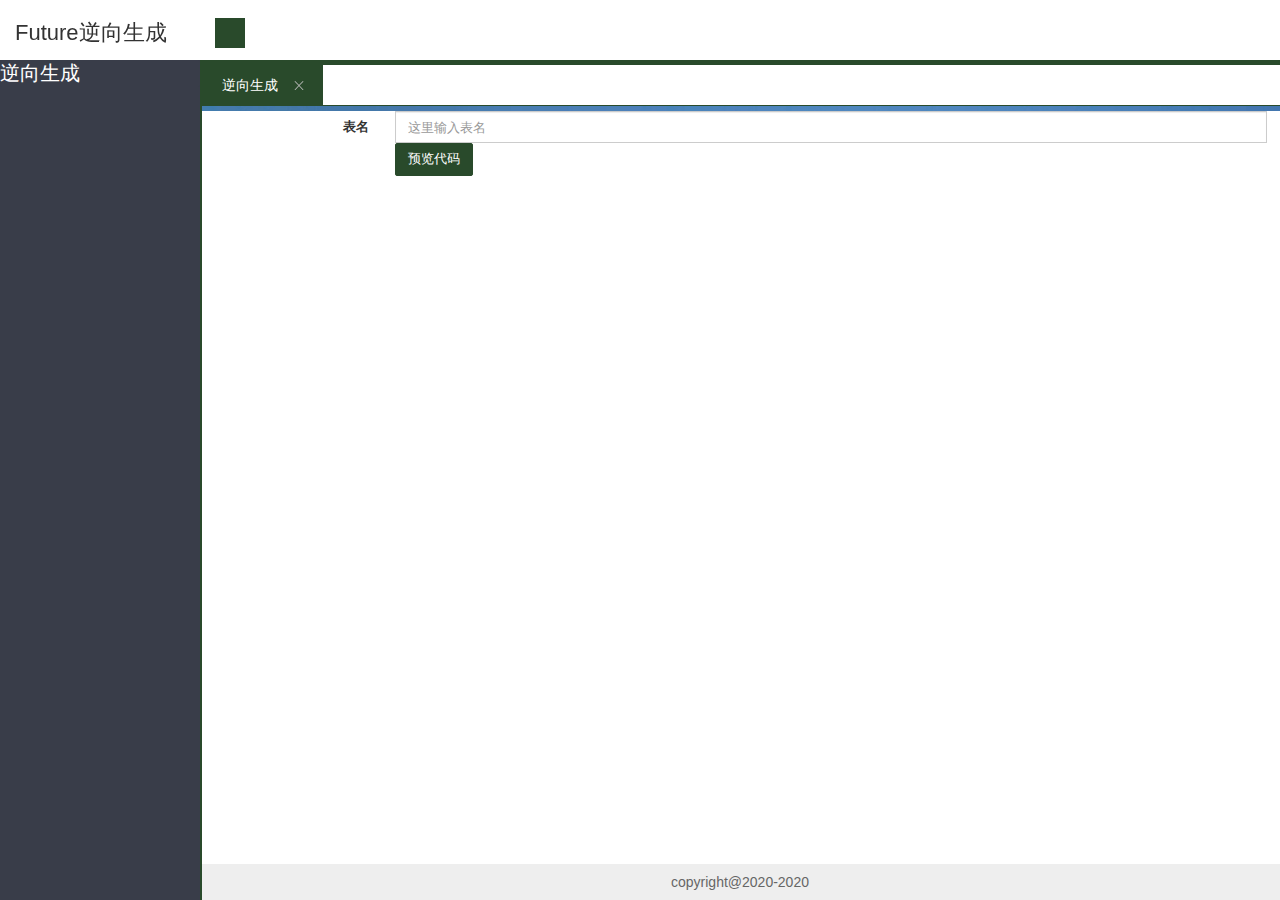
==== commit 4dcc804f: "删减无用东西" ====
--- a/src/main/resources/static/index.html
+++ b/src/main/resources/static/index.html
@@ -47,7 +47,7 @@
                     <cite>逆向生成</cite>
                 </li>
 			</ul>
-			<div class="layui-tab-content" style="min-height: 150px; padding: 5px 0 0 0;background: url('img/logo/index.jpg') no-repeat; background-size: cover;">
+			<div class="layui-tab-content" style="min-height: 150px; padding: 5px 0 0 0;background: url('img/index.jpg') no-repeat; background-size: cover;">
 
                     <div class="layui-tab-item layui-show">
                         <iframe src="pages/generate/edit.html"></iframe>
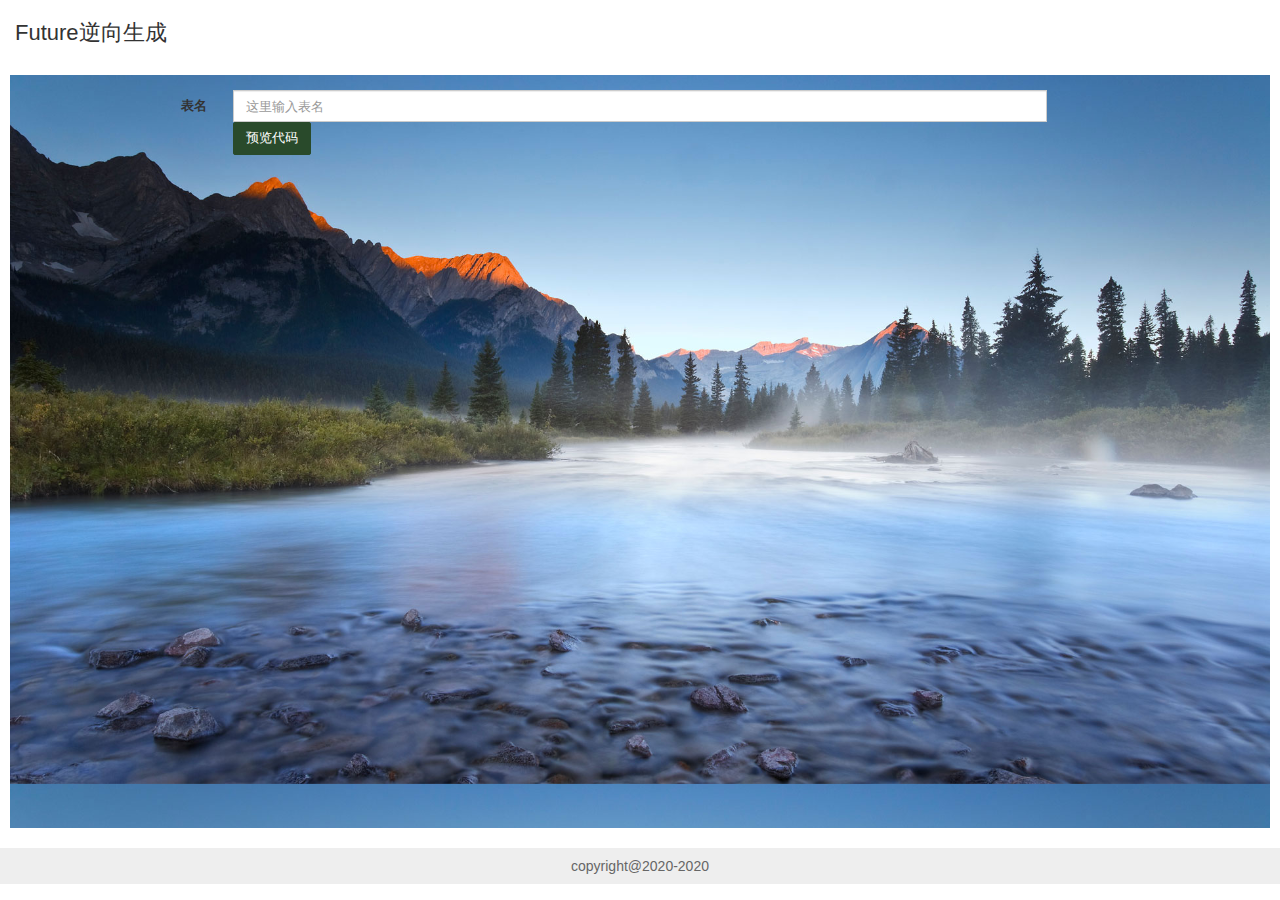
==== commit b3441bfa: "修改展示方式" ====
--- a/src/main/resources/static/index.html
+++ b/src/main/resources/static/index.html
@@ -15,9 +15,9 @@
 	<link rel="stylesheet" href="css/font-awesome/css/font-awesome.css" media="all" />
 
 </head>
-
-<body>
-<div class="layui-layout layui-layout-admin" style="border-bottom: solid 5px #294a2b;">
+<!-- style="min-height: 150px; padding: 0 0 0;background: url('/img/index.jpg') no-repeat; background-size: cover;" -->
+<body >
+<div class="layui-layout layui-layout-admin" >
 	<!-- 标题栏 -->
 	<div class="layui-header header header-demo">
 		<div class="layui-main">
@@ -25,37 +25,22 @@
 				<a class="logo" style="left: 0;" href="/">
 					<span style="font-size: 22px;">Future逆向生成</span>
 				</a>
-				<div class="admin-side-toggle">
-					<i class="fa fa-bars" aria-hidden="true"></i>
-				</div>
 			</div>
 		</div>
 	</div>
-	<!-- 菜单 -->
-	<div class="layui-side layui-bg-black" id="admin-side">
-		<div class="layui-side-scroll" id="admin-navbar-side" lay-filter="side">
-			<ul id="menu" class="layui-nav layui-nav-tree" lay-filter="demo">
-				<li><a  style="font-size: 20px; color: white" href="">逆向生成</a></li>
-			</ul>
-		</div>
-	</div>
-	<div class="layui-body" style="bottom: 0;border-left: solid 2px #294a2b;" id="admin-body">
+
+	<div class="" style="bottom: 0;" id="admin-body">
 		<div class="layui-tab admin-nav-card layui-tab-brief" lay-allowClose="true" lay-filter="admin-tab">
-			<ul class="layui-tab-title">
-				 <li class="layui-this">
-                    <!--<i class="fa fa-dashboard" aria-hidden="true"></i>-->
-                    <cite>逆向生成</cite>
-                </li>
-			</ul>
-			<div class="layui-tab-content" style="min-height: 150px; padding: 5px 0 0 0;background: url('img/index.jpg') no-repeat; background-size: cover;">
+
+			<div class="layui-tab-content" >
 
                     <div class="layui-tab-item layui-show">
-                        <iframe src="pages/generate/edit.html"></iframe>
+                        <iframe src="generate/edit.html"></iframe>
                     </div>
 			</div>
 		</div>
 	</div>
-	<div class="layui-footer footer footer-demo" id="admin-footer">
+	<div class="footer footer-demo" id="admin-footer">
 		<div>
 			<p>copyright@2020-2020</p>
 		</div>
--- a/src/main/resources/static/layui/css/global.css
+++ b/src/main/resources/static/layui/css/global.css
@@ -333,9 +333,7 @@
     line-height: 30px;
     top: 25%;
 }
-.admin-side-toggle:hover{
-	background-color: #5FB878;
-}
+
 .admin-side-full{
 	left: 240px;
 }
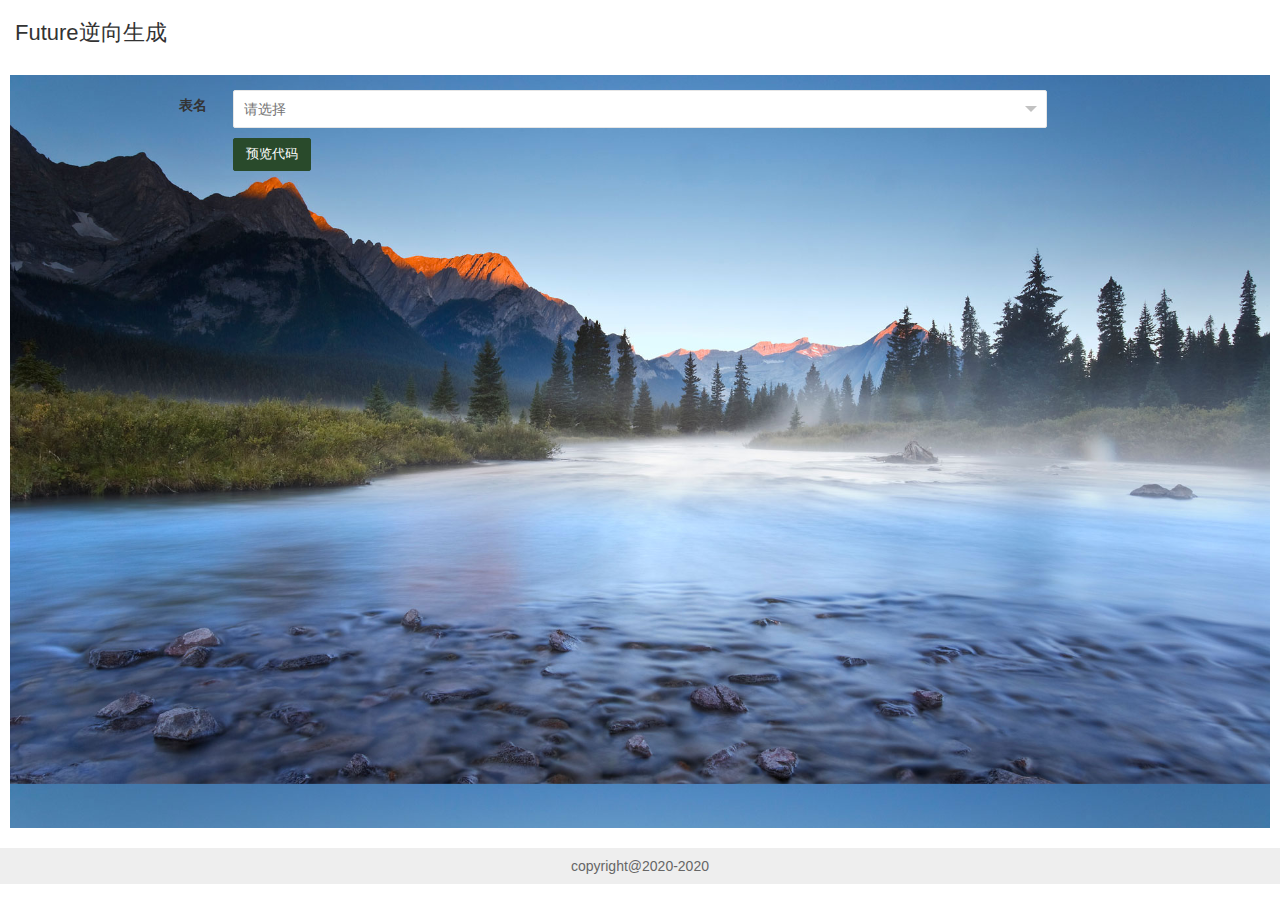
==== commit 29cb4814: "使用layui 搜索加单选" ====
--- a/src/main/resources/static/index.html
+++ b/src/main/resources/static/index.html
@@ -10,12 +10,11 @@
 	<meta name="apple-mobile-web-app-capable" content="yes">
 	<meta name="format-detection" content="telephone=no">
 	<title>Future</title>
+	<link rel="icon" href="img/favicon.ico" type="image/gif">
 	<link rel="stylesheet" href="layui/css/layui.css" media="all" />
 	<link rel="stylesheet" href="layui/css/global.css" media="all" />
-	<link rel="stylesheet" href="css/font-awesome/css/font-awesome.css" media="all" />
 
 </head>
-<!-- style="min-height: 150px; padding: 0 0 0;background: url('/img/index.jpg') no-repeat; background-size: cover;" -->
 <body >
 <div class="layui-layout layui-layout-admin" >
 	<!-- 标题栏 -->
--- a/src/main/resources/static/layui/css/layui.css
+++ b/src/main/resources/static/layui/css/layui.css
@@ -1,2 +1,2 @@
-/** layui-v2.2.5 MIT License By https://www.layui.com */
- .layui-inline,img{display:inline-block;vertical-align:middle}h1,h2,h3,h4,h5,h6{font-weight:400}.layui-edge,.layui-header,.layui-inline,.layui-main{position:relative}.layui-btn,.layui-edge,.layui-inline,img{vertical-align:middle}.layui-btn,.layui-disabled,.layui-icon,.layui-unselect{-webkit-user-select:none;-ms-user-select:none;-moz-user-select:none}blockquote,body,button,dd,div,dl,dt,form,h1,h2,h3,h4,h5,h6,input,li,ol,p,pre,td,textarea,th,ul{margin:0;padding:0;-webkit-tap-highlight-color:rgba(0,0,0,0)}a:active,a:hover{outline:0}img{border:none}li{list-style:none}table{border-collapse:collapse;border-spacing:0}h4,h5,h6{font-size:100%}button,input,optgroup,option,select,textarea{font-family:inherit;font-size:inherit;font-style:inherit;font-weight:inherit;outline:0}pre{white-space:pre-wrap;white-space:-moz-pre-wrap;white-space:-pre-wrap;white-space:-o-pre-wrap;word-wrap:break-word}body{line-height:24px;font:14px Helvetica Neue,Helvetica,PingFang SC,\5FAE\8F6F\96C5\9ED1,Tahoma,Arial,sans-serif}hr{height:1px;margin:10px 0;border:0;clear:both}a{color:#333;text-decoration:none}a:hover{color:#777}a cite{font-style:normal;*cursor:pointer}.layui-border-box,.layui-border-box *{box-sizing:border-box}.layui-box,.layui-box *{box-sizing:content-box}.layui-clear{clear:both;*zoom:1}.layui-clear:after{content:'\20';clear:both;*zoom:1;display:block;height:0}.layui-inline{*display:inline;*zoom:1}.layui-edge{display:inline-block;width:0;height:0;border-width:6px;border-style:dashed;border-color:transparent;overflow:hidden}.layui-edge-top{top:-4px;border-bottom-color:#999;border-bottom-style:solid}.layui-edge-right{border-left-color:#999;border-left-style:solid}.layui-edge-bottom{top:2px;border-top-color:#999;border-top-style:solid}.layui-edge-left{border-right-color:#999;border-right-style:solid}.layui-elip{text-overflow:ellipsis;overflow:hidden;white-space:nowrap}.layui-disabled,.layui-disabled:hover{color:#d2d2d2!important;cursor:not-allowed!important}.layui-circle{border-radius:100%}.layui-show{display:block!important}.layui-hide{display:none!important}@font-face{font-family:layui-icon;src:url(../font/iconfont.eot?v=220);src:url(../font/iconfont.eot?v=220#iefix) format('embedded-opentype'),url(../font/iconfont.svg?v=220#iconfont) format('svg'),url(../font/iconfont.woff?v=220) format('woff'),url(../font/iconfont.ttf?v=220) format('truetype')}.layui-icon{font-family:layui-icon!important;font-size:16px;font-style:normal;-webkit-font-smoothing:antialiased;-moz-osx-font-smoothing:grayscale}.layui-icon-duihua:before{content:"\e611"}.layui-icon-shezhi:before{content:"\e614"}.layui-icon-yinshenim:before{content:"\e60f"}.layui-icon-search:before{content:"\e615"}.layui-icon-fenxiang1:before{content:"\e641"}.layui-icon-shezhi1:before{content:"\e620"}.layui-icon-yinqing:before{content:"\e628"}.layui-icon-yuejuancuohao:before{content:"\1006"}.layui-icon-cuo:before{content:"\1007"}.layui-icon-baobiao:before{content:"\e629"}.layui-icon-star:before{content:"\e600"}.layui-icon-yuandian:before{content:"\e617"}.layui-icon-chat:before{content:"\e606"}.layui-icon-logo:before{content:"\e609"}.layui-icon-list:before{content:"\e60a"}.layui-icon-tubiao:before{content:"\e62c"}.layui-icon-right:before{content:"\1005"}.layui-icon-huanfu2:before{content:"\e61b"}.layui-icon-On-line:before{content:"\e610"}.layui-icon-biaoge:before{content:"\e62d"}.layui-icon-youyou:before{content:"\e602"}.layui-icon-zuozuo:before{content:"\e603"}.layui-icon-cart-simple:before{content:"\e698"}.layui-icon-cry:before{content:"\e69c"}.layui-icon-smile:before{content:"\e6af"}.layui-icon-survey:before{content:"\e6b2"}.layui-icon-tree:before{content:"\e62e"}.layui-icon-iconfont17:before{content:"\e62f"}.layui-icon-tianjia:before{content:"\e61f"}.layui-icon-xiazai:before{content:"\e601"}.layui-icon-xuanzemoban48:before{content:"\e630"}.layui-icon-gongju:before{content:"\e631"}.layui-icon-face-surprised:before{content:"\e664"}.layui-icon-bianji:before{content:"\e642"}.layui-icon-speaker:before{content:"\e645"}.layui-icon-xiangxia:before{content:"\e61a"}.layui-icon-wenjian:before{content:"\e621"}.layui-icon-layouts:before{content:"\e632"}.layui-icon-duigou:before{content:"\e618"}.layui-icon-tianjia1:before{content:"\e608"}.layui-icon-yaoyaozhibofanye:before{content:"\e633"}.layui-icon-read:before{content:"\e705"}.layui-icon-404:before{content:"\e61c"}.layui-icon-lunbozutu:before{content:"\e634"}.layui-icon-help:before{content:"\e607"}.layui-icon-daima1:before{content:"\e635"}.layui-icon-jinshui:before{content:"\e636"}.layui-icon-find-fill:before{content:"\e670"}.layui-icon-about:before{content:"\e60b"}.layui-icon-location:before{content:"\e715"}.layui-icon-xiangshang:before{content:"\e619"}.layui-icon-pause:before{content:"\e651"}.layui-icon-riqi:before{content:"\e637"}.layui-icon-uploadfile:before{content:"\e61d"}.layui-icon-delete:before{content:"\e640"}.layui-icon-play:before{content:"\e652"}.layui-icon-top:before{content:"\e604"}.layui-icon-haoyouqingqiu:before{content:"\e612"}.layui-icon-weibiaoti1:before{content:"\e605"}.layui-icon-chuangkou:before{content:"\e638"}.layui-icon-comiisbiaoqing:before{content:"\e60c"}.layui-icon-zhengque:before{content:"\e616"}.layui-icon-dollar:before{content:"\e659"}.layui-icon-iconfontwodehaoyou:before{content:"\e613"}.layui-icon-wenjianxiazai:before{content:"\e61e"}.layui-icon-tupian:before{content:"\e60d"}.layui-icon-lianjie:before{content:"\e64c"}.layui-icon-diamond:before{content:"\e735"}.layui-icon-jilu:before{content:"\e60e"}.layui-icon-liucheng:before{content:"\e622"}.layui-icon-fontstrikethrough:before{content:"\e64f"}.layui-icon-unlink:before{content:"\e64d"}.layui-icon-bianjiwenzi:before{content:"\e639"}.layui-icon-sanjiao:before{content:"\e623"}.layui-icon-danxuankuanghouxuan:before{content:"\e63f"}.layui-icon-danxuankuangxuanzhong:before{content:"\e643"}.layui-icon-juzhongduiqi:before{content:"\e647"}.layui-icon-youduiqi:before{content:"\e648"}.layui-icon-zuoduiqi:before{content:"\e649"}.layui-icon-gongsisvgtubiaozongji22:before{content:"\e626"}.layui-icon-gongsisvgtubiaozongji23:before{content:"\e627"}.layui-icon-refresh-2:before{content:"\1002"}.layui-icon-loading-1:before{content:"\e63e"}.layui-icon-return:before{content:"\e65c"}.layui-icon-jiacu:before{content:"\e62b"}.layui-icon-uploading:before{content:"\e67c"}.layui-icon-liaotianduihuaimgoutong:before{content:"\e63a"}.layui-icon-video:before{content:"\e6ed"}.layui-icon-headset:before{content:"\e6fc"}.layui-icon-wenjianjiafan:before{content:"\e624"}.layui-icon-shouji:before{content:"\e63b"}.layui-icon-tianjia2:before{content:"\e654"}.layui-icon-wenjianjia:before{content:"\e7a0"}.layui-icon-biaoqing:before{content:"\e650"}.layui-icon-html:before{content:"\e64b"}.layui-icon-biaodan:before{content:"\e63c"}.layui-icon-cart:before{content:"\e657"}.layui-icon-camera-fill:before{content:"\e65d"}.layui-icon-25:before{content:"\e62a"}.layui-icon-emwdaima:before{content:"\e64e"}.layui-icon-fire:before{content:"\e756"}.layui-icon-set:before{content:"\e716"}.layui-icon-zitixiahuaxian:before{content:"\e646"}.layui-icon-sanjiao1:before{content:"\e625"}.layui-icon-tips:before{content:"\e702"}.layui-icon-tupian-copy-copy:before{content:"\e64a"}.layui-icon-more-vertical:before{content:"\e671"}.layui-icon-zhuti2:before{content:"\e66c"}.layui-icon-loading:before{content:"\e63d"}.layui-icon-xieti:before{content:"\e644"}.layui-icon-refresh-1:before{content:"\e666"}.layui-icon-rmb:before{content:"\e65e"}.layui-icon-home:before{content:"\e68e"}.layui-icon-user:before{content:"\e770"}.layui-icon-notice:before{content:"\e667"}.layui-icon-voice:before{content:"\e688"}.layui-icon-download:before{content:"\e681"}.layui-icon-snowflake:before{content:"\e6b1"}.layui-icon-yemian1:before{content:"\e655"}.layui-icon-template:before{content:"\e663"}.layui-icon-auz:before{content:"\e672"}.layui-icon-console:before{content:"\e665"}.layui-icon-app:before{content:"\e653"}.layui-icon-xiayiye:before{content:"\e65a"}.layui-icon-website:before{content:"\e7ae"}.layui-icon-xiayiye1:before{content:"\e65b"}.layui-icon-component:before{content:"\e857"}.layui-icon-more:before{content:"\e65f"}.layui-icon-shrink-right:before{content:"\e668"}.layui-icon-spread-left:before{content:"\e66b"}.layui-icon-camera:before{content:"\e660"}.layui-icon-note:before{content:"\e66e"}.layui-icon-refresh:before{content:"\e669"}.layui-icon-nv:before{content:"\e661"}.layui-icon-nan:before{content:"\e662"}.layui-icon-senior:before{content:"\e674"}.layui-icon-theme:before{content:"\e66a"}.layui-icon-tread:before{content:"\e6c5"}.layui-icon-praise:before{content:"\e6c6"}.layui-icon-star-fill:before{content:"\e658"}.layui-icon-template-1:before{content:"\e656"}.layui-icon-loading-2:before{content:"\e66d"}.layui-main{width:1140px;margin:0 auto}.layui-header{z-index:1000;height:60px}.layui-header a:hover{transition:all .5s;-webkit-transition:all .5s}.layui-side{position:fixed;top:0;bottom:0;z-index:999;width:200px;overflow-x:hidden}.layui-side-scroll{width:220px;height:100%;overflow-x:hidden}.layui-body{position:absolute;left:200px;right:0;top:0;bottom:0;z-index:998;width:auto;overflow:hidden;overflow-y:auto;box-sizing:border-box}.layui-layout-body{overflow:hidden}.layui-layout-admin .layui-header{background-color:#23262E}.layui-layout-admin .layui-side{top:60px;width:200px;overflow-x:hidden}.layui-layout-admin .layui-body{top:60px;bottom:44px}.layui-layout-admin .layui-main{width:auto;margin:0 15px}.layui-layout-admin .layui-footer{position:fixed;left:200px;right:0;bottom:0;height:44px;line-height:44px;padding:0 15px;background-color:#eee}.layui-layout-admin .layui-logo{position:absolute;left:0;top:0;width:200px;height:100%;line-height:60px;text-align:center;color:#019d30;font-size:16px}.layui-layout-admin .layui-header .layui-nav{background:0 0}.layui-layout-left{position:absolute!important;left:200px;top:0}.layui-layout-right{position:absolute!important;right:0;top:0}.layui-container{position:relative;margin:0 auto;padding:0 15px;box-sizing:border-box}.layui-fluid{position:relative;margin:0 auto;padding:0 15px}.layui-row:after,.layui-row:before{content:'';display:block;clear:both}.layui-col-lg1,.layui-col-lg10,.layui-col-lg11,.layui-col-lg12,.layui-col-lg2,.layui-col-lg3,.layui-col-lg4,.layui-col-lg5,.layui-col-lg6,.layui-col-lg7,.layui-col-lg8,.layui-col-lg9,.layui-col-md1,.layui-col-md10,.layui-col-md11,.layui-col-md12,.layui-col-md2,.layui-col-md3,.layui-col-md4,.layui-col-md5,.layui-col-md6,.layui-col-md7,.layui-col-md8,.layui-col-md9,.layui-col-sm1,.layui-col-sm10,.layui-col-sm11,.layui-col-sm12,.layui-col-sm2,.layui-col-sm3,.layui-col-sm4,.layui-col-sm5,.layui-col-sm6,.layui-col-sm7,.layui-col-sm8,.layui-col-sm9,.layui-col-xs1,.layui-col-xs10,.layui-col-xs11,.layui-col-xs12,.layui-col-xs2,.layui-col-xs3,.layui-col-xs4,.layui-col-xs5,.layui-col-xs6,.layui-col-xs7,.layui-col-xs8,.layui-col-xs9{position:relative;display:block;box-sizing:border-box}.layui-col-xs1,.layui-col-xs10,.layui-col-xs11,.layui-col-xs12,.layui-col-xs2,.layui-col-xs3,.layui-col-xs4,.layui-col-xs5,.layui-col-xs6,.layui-col-xs7,.layui-col-xs8,.layui-col-xs9{float:left}.layui-col-xs1{width:8.33333333%}.layui-col-xs2{width:16.66666667%}.layui-col-xs3{width:25%}.layui-col-xs4{width:33.33333333%}.layui-col-xs5{width:41.66666667%}.layui-col-xs6{width:50%}.layui-col-xs7{width:58.33333333%}.layui-col-xs8{width:66.66666667%}.layui-col-xs9{width:75%}.layui-col-xs10{width:83.33333333%}.layui-col-xs11{width:91.66666667%}.layui-col-xs12{width:100%}.layui-col-xs-offset1{margin-left:8.33333333%}.layui-col-xs-offset2{margin-left:16.66666667%}.layui-col-xs-offset3{margin-left:25%}.layui-col-xs-offset4{margin-left:33.33333333%}.layui-col-xs-offset5{margin-left:41.66666667%}.layui-col-xs-offset6{margin-left:50%}.layui-col-xs-offset7{margin-left:58.33333333%}.layui-col-xs-offset8{margin-left:66.66666667%}.layui-col-xs-offset9{margin-left:75%}.layui-col-xs-offset10{margin-left:83.33333333%}.layui-col-xs-offset11{margin-left:91.66666667%}.layui-col-xs-offset12{margin-left:100%}@media screen and (max-width:768px){.layui-hide-xs{display:none!important}.layui-show-xs-block{display:block!important}.layui-show-xs-inline{display:inline!important}.layui-show-xs-inline-block{display:inline-block!important}}@media screen and (min-width:768px){.layui-container{width:750px}.layui-hide-sm{display:none!important}.layui-show-sm-block{display:block!important}.layui-show-sm-inline{display:inline!important}.layui-show-sm-inline-block{display:inline-block!important}.layui-col-sm1,.layui-col-sm10,.layui-col-sm11,.layui-col-sm12,.layui-col-sm2,.layui-col-sm3,.layui-col-sm4,.layui-col-sm5,.layui-col-sm6,.layui-col-sm7,.layui-col-sm8,.layui-col-sm9{float:left}.layui-col-sm1{width:8.33333333%}.layui-col-sm2{width:16.66666667%}.layui-col-sm3{width:25%}.layui-col-sm4{width:33.33333333%}.layui-col-sm5{width:41.66666667%}.layui-col-sm6{width:50%}.layui-col-sm7{width:58.33333333%}.layui-col-sm8{width:66.66666667%}.layui-col-sm9{width:75%}.layui-col-sm10{width:83.33333333%}.layui-col-sm11{width:91.66666667%}.layui-col-sm12{width:100%}.layui-col-sm-offset1{margin-left:8.33333333%}.layui-col-sm-offset2{margin-left:16.66666667%}.layui-col-sm-offset3{margin-left:25%}.layui-col-sm-offset4{margin-left:33.33333333%}.layui-col-sm-offset5{margin-left:41.66666667%}.layui-col-sm-offset6{margin-left:50%}.layui-col-sm-offset7{margin-left:58.33333333%}.layui-col-sm-offset8{margin-left:66.66666667%}.layui-col-sm-offset9{margin-left:75%}.layui-col-sm-offset10{margin-left:83.33333333%}.layui-col-sm-offset11{margin-left:91.66666667%}.layui-col-sm-offset12{margin-left:100%}}@media screen and (min-width:992px){.layui-container{width:970px}.layui-hide-md{display:none!important}.layui-show-md-block{display:block!important}.layui-show-md-inline{display:inline!important}.layui-show-md-inline-block{display:inline-block!important}.layui-col-md1,.layui-col-md10,.layui-col-md11,.layui-col-md12,.layui-col-md2,.layui-col-md3,.layui-col-md4,.layui-col-md5,.layui-col-md6,.layui-col-md7,.layui-col-md8,.layui-col-md9{float:left}.layui-col-md1{width:8.33333333%}.layui-col-md2{width:16.66666667%}.layui-col-md3{width:25%}.layui-col-md4{width:33.33333333%}.layui-col-md5{width:41.66666667%}.layui-col-md6{width:50%}.layui-col-md7{width:58.33333333%}.layui-col-md8{width:66.66666667%}.layui-col-md9{width:75%}.layui-col-md10{width:83.33333333%}.layui-col-md11{width:91.66666667%}.layui-col-md12{width:100%}.layui-col-md-offset1{margin-left:8.33333333%}.layui-col-md-offset2{margin-left:16.66666667%}.layui-col-md-offset3{margin-left:25%}.layui-col-md-offset4{margin-left:33.33333333%}.layui-col-md-offset5{margin-left:41.66666667%}.layui-col-md-offset6{margin-left:50%}.layui-col-md-offset7{margin-left:58.33333333%}.layui-col-md-offset8{margin-left:66.66666667%}.layui-col-md-offset9{margin-left:75%}.layui-col-md-offset10{margin-left:83.33333333%}.layui-col-md-offset11{margin-left:91.66666667%}.layui-col-md-offset12{margin-left:100%}}@media screen and (min-width:1200px){.layui-container{width:1170px}.layui-hide-lg{display:none!important}.layui-show-lg-block{display:block!important}.layui-show-lg-inline{display:inline!important}.layui-show-lg-inline-block{display:inline-block!important}.layui-col-lg1,.layui-col-lg10,.layui-col-lg11,.layui-col-lg12,.layui-col-lg2,.layui-col-lg3,.layui-col-lg4,.layui-col-lg5,.layui-col-lg6,.layui-col-lg7,.layui-col-lg8,.layui-col-lg9{float:left}.layui-col-lg1{width:8.33333333%}.layui-col-lg2{width:16.66666667%}.layui-col-lg3{width:25%}.layui-col-lg4{width:33.33333333%}.layui-col-lg5{width:41.66666667%}.layui-col-lg6{width:50%}.layui-col-lg7{width:58.33333333%}.layui-col-lg8{width:66.66666667%}.layui-col-lg9{width:75%}.layui-col-lg10{width:83.33333333%}.layui-col-lg11{width:91.66666667%}.layui-col-lg12{width:100%}.layui-col-lg-offset1{margin-left:8.33333333%}.layui-col-lg-offset2{margin-left:16.66666667%}.layui-col-lg-offset3{margin-left:25%}.layui-col-lg-offset4{margin-left:33.33333333%}.layui-col-lg-offset5{margin-left:41.66666667%}.layui-col-lg-offset6{margin-left:50%}.layui-col-lg-offset7{margin-left:58.33333333%}.layui-col-lg-offset8{margin-left:66.66666667%}.layui-col-lg-offset9{margin-left:75%}.layui-col-lg-offset10{margin-left:83.33333333%}.layui-col-lg-offset11{margin-left:91.66666667%}.layui-col-lg-offset12{margin-left:100%}}.layui-col-space1{margin:-.5px}.layui-col-space1>*{padding:.5px}.layui-col-space3{margin:-1.5px}.layui-col-space3>*{padding:1.5px}.layui-col-space5{margin:-2.5px}.layui-col-space5>*{padding:2.5px}.layui-col-space8{margin:-3.5px}.layui-col-space8>*{padding:3.5px}.layui-col-space10{margin:-5px}.layui-col-space10>*{padding:5px}.layui-col-space12{margin:-6px}.layui-col-space12>*{padding:6px}.layui-col-space15{margin:-7.5px}.layui-col-space15>*{padding:7.5px}.layui-col-space18{margin:-9px}.layui-col-space18>*{padding:9px}.layui-col-space20{margin:-10px}.layui-col-space20>*{padding:10px}.layui-col-space22{margin:-11px}.layui-col-space22>*{padding:11px}.layui-col-space25{margin:-12.5px}.layui-col-space25>*{padding:12.5px}.layui-col-space30{margin:-15px}.layui-col-space30>*{padding:15px}.layui-btn,.layui-input,.layui-select,.layui-textarea,.layui-upload-button{outline:0;-webkit-appearance:none;transition:all .3s;-webkit-transition:all .3s;box-sizing:border-box}.layui-elem-quote{margin-bottom:10px;padding:15px;line-height:22px;border-left:5px solid #019d30;border-radius:0 2px 2px 0;background-color:#f2f2f2}.layui-quote-nm{border-style:solid;border-width:1px 1px 1px 5px;background:0 0}.layui-elem-field{margin-bottom:10px;padding:0;border-width:1px;border-style:solid}.layui-elem-field legend{margin-left:20px;padding:0 10px;font-size:20px;font-weight:300}.layui-field-title{margin:10px 0 20px;border-width:1px 0 0}.layui-field-box{padding:10px 15px}.layui-field-title .layui-field-box{padding:10px 0}.layui-progress{position:relative;height:6px;border-radius:20px;background-color:#e2e2e2}.layui-progress-bar{position:absolute;left:0;top:0;width:0;max-width:100%;height:6px;border-radius:20px;text-align:right;background-color:#5FB878;transition:all .3s;-webkit-transition:all .3s}.layui-progress-big,.layui-progress-big .layui-progress-bar{height:18px;line-height:18px}.layui-progress-text{position:relative;top:-20px;line-height:18px;font-size:12px;color:#666}.layui-progress-big .layui-progress-text{position:static;padding:0 10px;color:#fff}.layui-collapse{border-width:1px;border-style:solid;border-radius:2px}.layui-colla-content,.layui-colla-item{border-top-width:1px;border-top-style:solid}.layui-colla-item:first-child{border-top:none}.layui-colla-title{position:relative;height:42px;line-height:42px;padding:0 15px 0 35px;color:#333;background-color:#f2f2f2;cursor:pointer;font-size:14px}.layui-colla-content{display:none;padding:10px 15px;line-height:22px;color:#666}.layui-colla-icon{position:absolute;left:15px;top:0;font-size:14px}.layui-card-body,.layui-card-header,.layui-form-label,.layui-form-mid,.layui-form-select,.layui-input-block,.layui-input-inline,.layui-textarea{position:relative}.layui-card{margin-bottom:15px;border-radius:2px;background-color:#fff;box-shadow:0 1px 2px 0 rgba(0,0,0,.05)}.layui-card:last-child{margin-bottom:0}.layui-card-header{height:42px;line-height:42px;padding:0 15px;border-bottom:1px solid #f6f6f6;color:#333;border-radius:2px 2px 0 0;font-size:14px}.layui-bg-black,.layui-bg-blue,.layui-bg-cyan,.layui-bg-green,.layui-bg-orange,.layui-bg-red{color:#fff!important}.layui-card-body{padding:10px 15px;line-height:24px}.layui-card-body .layui-table{margin:5px 0}.layui-card .layui-tab{margin:0}.layui-panel-window{position:relative;padding:15px;border-radius:0;border-top:5px solid #E6E6E6;background-color:#fff}.layui-bg-red{background-color:#FF5722!important}.layui-bg-orange{background-color:#FFB800!important}.layui-bg-green{background-color:#019d30!important}.layui-bg-cyan{background-color:#2F4056!important}.layui-bg-blue{background-color:#1E9FFF!important}.layui-bg-black{background-color:#393D49!important}.layui-bg-gray{background-color:#eee!important;color:#666!important}.layui-badge-rim,.layui-colla-content,.layui-colla-item,.layui-collapse,.layui-elem-field,.layui-form-pane .layui-form-item[pane],.layui-form-pane .layui-form-label,.layui-input,.layui-layedit,.layui-layedit-tool,.layui-quote-nm,.layui-select,.layui-tab-bar,.layui-tab-card,.layui-tab-title,.layui-tab-title .layui-this:after,.layui-textarea{border-color:#e6e6e6}.layui-timeline-item:before,hr{background-color:#e6e6e6}.layui-text{line-height:22px;font-size:14px;color:#666}.layui-text h1,.layui-text h2,.layui-text h3{font-weight:500;color:#333}.layui-text h1{font-size:30px}.layui-text h2{font-size:24px}.layui-text h3{font-size:18px}.layui-text a:not(.layui-btn){color:#01AAED}.layui-text a:not(.layui-btn):hover{text-decoration:underline}.layui-text ul{padding:5px 0 5px 15px}.layui-text ul li{margin-top:5px;list-style-type:disc}.layui-text em,.layui-word-aux{color:#999!important;padding:0 5px!important}.layui-btn{display:inline-block;height:38px;line-height:38px;padding:0 18px;background-color:#019d30;color:#fff;white-space:nowrap;text-align:center;font-size:14px;border:none;border-radius:2px;cursor:pointer}.layui-btn:hover{opacity:.8;filter:alpha(opacity=80);color:#fff}.layui-btn:active{opacity:1;filter:alpha(opacity=100)}.layui-btn+.layui-btn{margin-left:10px}.layui-btn-container{font-size:0}.layui-btn-container .layui-btn{margin-right:10px;margin-bottom:10px}.layui-btn-container .layui-btn+.layui-btn{margin-left:0}.layui-table .layui-btn-container .layui-btn{margin-bottom:9px}.layui-btn-radius{border-radius:100px}.layui-btn .layui-icon{margin-right:3px;font-size:18px;vertical-align:bottom;vertical-align:middle\9}.layui-btn-primary{border:1px solid #C9C9C9;background-color:#fff;color:#555}.layui-btn-primary:hover{border-color:#019d30;color:#333}.layui-btn-normal{background-color:#1E9FFF}.layui-btn-warm{background-color:#FFB800}.layui-btn-danger{background-color:#FF5722}.layui-btn-disabled,.layui-btn-disabled:active,.layui-btn-disabled:hover{border:1px solid #e6e6e6;background-color:#FBFBFB;color:#C9C9C9;cursor:not-allowed;opacity:1}.layui-btn-lg{height:44px;line-height:44px;padding:0 25px;font-size:16px}.layui-btn-sm{height:30px;line-height:30px;padding:0 10px;font-size:12px}.layui-btn-sm i{font-size:16px!important}.layui-btn-xs{height:22px;line-height:22px;padding:0 5px;font-size:12px}.layui-btn-xs i{font-size:14px!important}.layui-btn-group{display:inline-block;vertical-align:middle;font-size:0}.layui-btn-group .layui-btn{margin-left:0!important;margin-right:0!important;border-left:1px solid rgba(255,255,255,.5);border-radius:0}.layui-btn-group .layui-btn-primary{border-left:none}.layui-btn-group .layui-btn-primary:hover{border-color:#C9C9C9;color:#019d30}.layui-btn-group .layui-btn:first-child{border-left:none;border-radius:2px 0 0 2px}.layui-btn-group .layui-btn-primary:first-child{border-left:1px solid #c9c9c9}.layui-btn-group .layui-btn:last-child{border-radius:0 2px 2px 0}.layui-btn-group .layui-btn+.layui-btn{margin-left:0}.layui-btn-group+.layui-btn-group{margin-left:10px}.layui-btn-fluid{width:100%}.layui-input,.layui-select,.layui-textarea{height:38px;line-height:1.3;line-height:38px\9;border-width:1px;border-style:solid;background-color:#fff;border-radius:2px}.layui-input::-webkit-input-placeholder,.layui-select::-webkit-input-placeholder,.layui-textarea::-webkit-input-placeholder{line-height:1.3}.layui-input,.layui-textarea{display:block;width:100%;padding-left:10px}.layui-input:hover,.layui-textarea:hover{border-color:#D2D2D2!important}.layui-input:focus,.layui-textarea:focus{border-color:#C9C9C9!important}.layui-textarea{min-height:100px;height:auto;line-height:20px;padding:6px 10px;resize:vertical}.layui-select{padding:0 10px}.layui-form input[type=checkbox],.layui-form input[type=radio],.layui-form select{display:none}.layui-form [lay-ignore]{display:initial}.layui-form-item{margin-bottom:15px;clear:both;*zoom:1}.layui-form-item:after{content:'\20';clear:both;*zoom:1;display:block;height:0}.layui-form-label{float:left;display:block;padding:9px 15px;width:80px;font-weight:400;line-height:20px;text-align:right}.layui-form-label-col{display:block;float:none;padding:9px 0;line-height:20px;text-align:left}.layui-form-item .layui-inline{margin-bottom:5px;margin-right:10px}.layui-input-block{margin-left:110px;min-height:36px}.layui-input-inline{display:inline-block;vertical-align:middle}.layui-form-item .layui-input-inline{float:left;width:190px;margin-right:10px}.layui-form-text .layui-input-inline{width:auto}.layui-form-mid{float:left;display:block;padding:9px 0!important;line-height:20px;margin-right:10px}.layui-form-danger+.layui-form-select .layui-input,.layui-form-danger:focus{border-color:#FF5722!important}.layui-form-select .layui-input{padding-right:30px;cursor:pointer}.layui-form-select .layui-edge{position:absolute;right:10px;top:50%;margin-top:-3px;cursor:pointer;border-width:6px;border-top-color:#c2c2c2;border-top-style:solid;transition:all .3s;-webkit-transition:all .3s}.layui-form-select dl{display:none;position:absolute;left:0;top:42px;padding:5px 0;z-index:999;min-width:100%;border:1px solid #d2d2d2;max-height:300px;overflow-y:auto;background-color:#fff;border-radius:2px;box-shadow:0 2px 4px rgba(0,0,0,.12);box-sizing:border-box}.layui-form-select dl dd,.layui-form-select dl dt{padding:0 10px;line-height:36px;white-space:nowrap;overflow:hidden;text-overflow:ellipsis}.layui-form-select dl dt{font-size:12px;color:#999}.layui-form-select dl dd{cursor:pointer}.layui-form-select dl dd:hover{background-color:#f2f2f2}.layui-form-select .layui-select-group dd{padding-left:20px}.layui-form-select dl dd.layui-select-tips{padding-left:10px!important;color:#999}.layui-form-select dl dd.layui-this{background-color:#5FB878;color:#fff}.layui-form-checkbox,.layui-form-select dl dd.layui-disabled{background-color:#fff}.layui-form-selected dl{display:block}.layui-form-checkbox,.layui-form-checkbox *,.layui-form-switch{display:inline-block;vertical-align:middle}.layui-form-selected .layui-edge{margin-top:-9px;-webkit-transform:rotate(180deg);transform:rotate(180deg);margin-top:-3px\9}:root .layui-form-selected .layui-edge{margin-top:-9px\0/IE9}.layui-form-selectup dl{top:auto;bottom:42px}.layui-select-none{margin:5px 0;text-align:center;color:#999}.layui-select-disabled .layui-disabled{border-color:#eee!important}.layui-select-disabled .layui-edge{border-top-color:#d2d2d2}.layui-form-checkbox{position:relative;height:30px;line-height:28px;margin-right:10px;padding-right:30px;border:1px solid #d2d2d2;cursor:pointer;font-size:0;border-radius:2px;-webkit-transition:.1s linear;transition:.1s linear;box-sizing:border-box}.layui-form-checkbox:hover{border:1px solid #c2c2c2}.layui-form-checkbox span{padding:0 10px;height:100%;font-size:14px;background-color:#d2d2d2;color:#fff;overflow:hidden;white-space:nowrap;text-overflow:ellipsis}.layui-form-checkbox:hover span{background-color:#c2c2c2}.layui-form-checkbox i{position:absolute;right:0;width:30px;color:#fff;font-size:20px;text-align:center}.layui-form-checkbox:hover i{color:#c2c2c2}.layui-form-checked,.layui-form-checked:hover{border-color:#5FB878}.layui-form-checked span,.layui-form-checked:hover span{background-color:#5FB878}.layui-form-checked i,.layui-form-checked:hover i{color:#5FB878}.layui-form-item .layui-form-checkbox{margin-top:4px}.layui-form-checkbox[lay-skin=primary]{height:auto!important;line-height:normal!important;border:none!important;margin-right:0;padding-right:0;background:0 0}.layui-form-checkbox[lay-skin=primary] span{float:right;padding-right:15px;line-height:18px;background:0 0;color:#666}.layui-form-checkbox[lay-skin=primary] i{position:relative;top:0;width:16px;height:16px;line-height:16px;border:1px solid #d2d2d2;font-size:12px;border-radius:2px;background-color:#fff;-webkit-transition:.1s linear;transition:.1s linear}.layui-form-checkbox[lay-skin=primary]:hover i{border-color:#5FB878;color:#fff}.layui-form-checked[lay-skin=primary] i{border-color:#5FB878;background-color:#5FB878;color:#fff}.layui-checkbox-disbaled[lay-skin=primary] span{background:0 0!important;color:#c2c2c2}.layui-checkbox-disbaled[lay-skin=primary]:hover i{border-color:#d2d2d2}.layui-form-item .layui-form-checkbox[lay-skin=primary]{margin-top:10px}.layui-form-switch{position:relative;height:22px;line-height:22px;width:42px;padding:0 5px;margin-top:8px;border:1px solid #d2d2d2;border-radius:20px;cursor:pointer;background-color:#fff;-webkit-transition:.1s linear;transition:.1s linear}.layui-form-switch i{position:absolute;left:5px;top:3px;width:16px;height:16px;border-radius:20px;background-color:#d2d2d2;-webkit-transition:.1s linear;transition:.1s linear}.layui-form-switch em{position:absolute;right:5px;top:0;width:25px;padding:0!important;text-align:center!important;color:#999!important;font-style:normal!important;font-size:12px}.layui-form-onswitch{border-color:#5FB878;background-color:#5FB878}.layui-form-onswitch i{left:32px;background-color:#fff}.layui-form-onswitch em{left:5px;right:auto;color:#fff!important}.layui-checkbox-disbaled{border-color:#e2e2e2!important}.layui-checkbox-disbaled span{background-color:#e2e2e2!important}.layui-checkbox-disbaled:hover i{color:#fff!important}[lay-radio]{display:none}.layui-form-radio,.layui-form-radio *{display:inline-block;vertical-align:middle}.layui-form-radio{line-height:28px;margin:6px 10px 0 0;padding-right:10px;cursor:pointer;font-size:0}.layui-form-radio *{font-size:14px}.layui-form-radio>i{margin-right:8px;font-size:22px;color:#c2c2c2}.layui-form-radio>i:hover,.layui-form-radioed>i{color:#5FB878}.layui-radio-disbaled>i{color:#e2e2e2!important}.layui-form-pane .layui-form-label{width:110px;padding:8px 15px;height:38px;line-height:20px;border-width:1px;border-style:solid;border-radius:2px 0 0 2px;text-align:center;background-color:#FBFBFB;overflow:hidden;white-space:nowrap;text-overflow:ellipsis;box-sizing:border-box}.layui-form-pane .layui-input-inline{margin-left:-1px}.layui-form-pane .layui-input-block{margin-left:110px;left:-1px}.layui-form-pane .layui-input{border-radius:0 2px 2px 0}.layui-form-pane .layui-form-text .layui-form-label{float:none;width:100%;border-radius:2px;box-sizing:border-box;text-align:left}.layui-form-pane .layui-form-text .layui-input-inline{display:block;margin:0;top:-1px;clear:both}.layui-form-pane .layui-form-text .layui-input-block{margin:0;left:0;top:-1px}.layui-form-pane .layui-form-text .layui-textarea{min-height:100px;border-radius:0 0 2px 2px}.layui-form-pane .layui-form-checkbox{margin:4px 0 4px 10px}.layui-form-pane .layui-form-radio,.layui-form-pane .layui-form-switch{margin-top:6px;margin-left:10px}.layui-form-pane .layui-form-item[pane]{position:relative;border-width:1px;border-style:solid}.layui-form-pane .layui-form-item[pane] .layui-form-label{position:absolute;left:0;top:0;height:100%;border-width:0 1px 0 0}.layui-form-pane .layui-form-item[pane] .layui-input-inline{margin-left:110px}@media screen and (max-width:450px){.layui-form-item .layui-form-label{text-overflow:ellipsis;overflow:hidden;white-space:nowrap}.layui-form-item .layui-inline{display:block;margin-right:0;margin-bottom:20px;clear:both}.layui-form-item .layui-inline:after{content:'\20';clear:both;display:block;height:0}.layui-form-item .layui-input-inline{display:block;float:none;left:-3px;width:auto;margin:0 0 10px 112px}.layui-form-item .layui-input-inline+.layui-form-mid{margin-left:110px;top:-5px;padding:0}.layui-form-item .layui-form-checkbox{margin-right:5px;margin-bottom:5px}}.layui-layedit{border-width:1px;border-style:solid;border-radius:2px}.layui-layedit-tool{padding:3px 5px;border-bottom-width:1px;border-bottom-style:solid;font-size:0}.layedit-tool-fixed{position:fixed;top:0;border-top:1px solid #e2e2e2}.layui-layedit-tool .layedit-tool-mid,.layui-layedit-tool .layui-icon{display:inline-block;vertical-align:middle;text-align:center;font-size:14px}.layui-layedit-tool .layui-icon{position:relative;width:32px;height:30px;line-height:30px;margin:3px 5px;color:#777;cursor:pointer;border-radius:2px}.layui-layedit-tool .layui-icon:hover{color:#393D49}.layui-layedit-tool .layui-icon:active{color:#000}.layui-layedit-tool .layedit-tool-active{background-color:#e2e2e2;color:#000}.layui-layedit-tool .layui-disabled,.layui-layedit-tool .layui-disabled:hover{color:#d2d2d2;cursor:not-allowed}.layui-layedit-tool .layedit-tool-mid{width:1px;height:18px;margin:0 10px;background-color:#d2d2d2}.layedit-tool-html{width:50px!important;font-size:30px!important}.layedit-tool-b,.layedit-tool-code,.layedit-tool-help{font-size:16px!important}.layedit-tool-d,.layedit-tool-face,.layedit-tool-image,.layedit-tool-unlink{font-size:18px!important}.layedit-tool-image input{position:absolute;font-size:0;left:0;top:0;width:100%;height:100%;opacity:.01;filter:Alpha(opacity=1);cursor:pointer}.layui-layedit-iframe iframe{display:block;width:100%}#LAY_layedit_code{overflow:hidden}.layui-laypage{display:inline-block;*display:inline;*zoom:1;vertical-align:middle;margin:10px 0;font-size:0}.layui-laypage>a:first-child,.layui-laypage>a:first-child em{border-radius:2px 0 0 2px}.layui-laypage>a:last-child,.layui-laypage>a:last-child em{border-radius:0 2px 2px 0}.layui-laypage>:first-child{margin-left:0!important}.layui-laypage>:last-child{margin-right:0!important}.layui-laypage a,.layui-laypage button,.layui-laypage input,.layui-laypage select,.layui-laypage span{border:1px solid #e2e2e2}.layui-laypage a,.layui-laypage span{display:inline-block;*display:inline;*zoom:1;vertical-align:middle;padding:0 15px;height:28px;line-height:28px;margin:0 -1px 5px 0;background-color:#fff;color:#333;font-size:12px}.layui-laypage a:hover{color:#019d30}.layui-laypage em{font-style:normal}.layui-laypage .layui-laypage-spr{color:#999;font-weight:700}.layui-laypage a{text-decoration:none}.layui-laypage .layui-laypage-curr{position:relative}.layui-laypage .layui-laypage-curr em{position:relative;color:#fff}.layui-laypage .layui-laypage-curr .layui-laypage-em{position:absolute;left:-1px;top:-1px;padding:1px;width:100%;height:100%;background-color:#019d30}.layui-laypage-em{border-radius:2px}.layui-laypage-next em,.layui-laypage-prev em{font-family:Sim sun;font-size:16px}.layui-laypage .layui-laypage-count,.layui-laypage .layui-laypage-limits,.layui-laypage .layui-laypage-skip{margin-left:10px;margin-right:10px;padding:0;border:none}.layui-laypage .layui-laypage-limits{vertical-align:top}.layui-laypage select{height:22px;padding:3px;border-radius:2px;cursor:pointer}.layui-laypage .layui-laypage-skip{height:30px;line-height:30px;color:#999}.layui-laypage button,.layui-laypage input{height:30px;line-height:30px;border-radius:2px;vertical-align:top;background-color:#fff;box-sizing:border-box}.layui-laypage input{display:inline-block;width:40px;margin:0 10px;padding:0 3px;text-align:center}.layui-laypage input:focus,.layui-laypage select:focus{border-color:#019d30!important}.layui-laypage button{margin-left:10px;padding:0 10px;cursor:pointer}.layui-table,.layui-table-view{margin:10px 0}.layui-flow-more{margin:10px 0;text-align:center;color:#999;font-size:14px}.layui-flow-more a{height:32px;line-height:32px}.layui-flow-more a *{display:inline-block;vertical-align:top}.layui-flow-more a cite{padding:0 20px;border-radius:3px;background-color:#eee;color:#333;font-style:normal}.layui-flow-more a cite:hover{opacity:.8}.layui-flow-more a i{font-size:30px;color:#737383}.layui-table{width:100%;background-color:#fff;color:#666}.layui-table tr{transition:all .3s;-webkit-transition:all .3s}.layui-table th{text-align:left;font-weight:400}.layui-table tbody tr:hover,.layui-table thead tr,.layui-table-click,.layui-table-header,.layui-table-hover,.layui-table-mend,.layui-table-patch,.layui-table-tool,.layui-table[lay-even] tr:nth-child(even){background-color:#f2f2f2}.layui-table td,.layui-table th,.layui-table-fixed-r,.layui-table-header,.layui-table-page,.layui-table-tips-main,.layui-table-tool,.layui-table-view,.layui-table[lay-skin=line],.layui-table[lay-skin=row]{border-width:1px;border-style:solid;border-color:#e6e6e6}.layui-table td,.layui-table th{position:relative;padding:9px 15px;min-height:20px;line-height:20px;font-size:14px}.layui-table[lay-skin=line] td,.layui-table[lay-skin=line] th{border-width:0 0 1px}.layui-table[lay-skin=row] td,.layui-table[lay-skin=row] th{border-width:0 1px 0 0}.layui-table[lay-skin=nob] td,.layui-table[lay-skin=nob] th{border:none}.layui-table img{max-width:100px}.layui-table[lay-size=lg] td,.layui-table[lay-size=lg] th{padding:15px 30px}.layui-table-view .layui-table[lay-size=lg] .layui-table-cell{height:40px;line-height:40px}.layui-table[lay-size=sm] td,.layui-table[lay-size=sm] th{font-size:12px;padding:5px 10px}.layui-table-view .layui-table[lay-size=sm] .layui-table-cell{height:20px;line-height:20px}.layui-table[lay-data]{display:none}.layui-table-box,.layui-table-view{position:relative;overflow:hidden}.layui-table-view .layui-table{position:relative;width:auto;margin:0}.layui-table-body,.layui-table-header .layui-table,.layui-table-page{margin-bottom:-1px}.layui-table-view .layui-table[lay-skin=line]{border-width:0 1px 0 0}.layui-table-view .layui-table[lay-skin=row]{border-width:0 0 1px}.layui-table-view .layui-table td,.layui-table-view .layui-table th{padding:5px 0;border-top:none;border-left:none}.layui-table-view .layui-table td{cursor:default}.layui-table-view .layui-form-checkbox[lay-skin=primary] i{width:18px;height:18px}.layui-table-header{border-width:0 0 1px;overflow:hidden}.layui-table-sort{width:10px;height:20px;margin-left:5px;cursor:pointer!important}.layui-table-sort .layui-edge{position:absolute;left:5px;border-width:5px}.layui-table-sort .layui-table-sort-asc{top:4px;border-top:none;border-bottom-style:solid;border-bottom-color:#b2b2b2}.layui-table-sort .layui-table-sort-asc:hover{border-bottom-color:#666}.layui-table-sort .layui-table-sort-desc{bottom:4px;border-bottom:none;border-top-style:solid;border-top-color:#b2b2b2}.layui-table-sort .layui-table-sort-desc:hover{border-top-color:#666}.layui-table-sort[lay-sort=asc] .layui-table-sort-asc{border-bottom-color:#000}.layui-table-sort[lay-sort=desc] .layui-table-sort-desc{border-top-color:#000}.layui-table-cell{height:28px;line-height:28px;padding:0 15px;position:relative;overflow:hidden;text-overflow:ellipsis;white-space:nowrap;box-sizing:border-box}.layui-table-cell .layui-form-checkbox[lay-skin=primary]{top:-1px;vertical-align:middle}.layui-table-cell .layui-table-link{color:#01AAED}.laytable-cell-checkbox,.laytable-cell-numbers,.laytable-cell-space{padding:0;text-align:center}.layui-table-body{position:relative;overflow:auto;margin-right:-1px}.layui-table-body .layui-none{line-height:40px;text-align:center;color:#999}.layui-table-fixed{position:absolute;left:0;top:0}.layui-table-fixed .layui-table-body{overflow:hidden}.layui-table-fixed-l{box-shadow:0 -1px 8px rgba(0,0,0,.08)}.layui-table-fixed-r{left:auto;right:-1px;border-width:0 0 0 1px;box-shadow:-1px 0 8px rgba(0,0,0,.08)}.layui-table-fixed-r .layui-table-header{position:relative;overflow:visible}.layui-table-mend{position:absolute;right:-49px;top:0;height:100%;width:50px}.layui-table-tool{position:relative;width:100%;height:50px;line-height:30px;padding:10px 15px;border-width:0 0 1px}.layui-table-page{position:relative;width:100%;padding:7px 7px 0;border-width:1px 0 0;height:41px;font-size:12px}.layui-table-page>div{height:26px}.layui-table-page .layui-laypage{margin:0}.layui-table-page .layui-laypage a,.layui-table-page .layui-laypage span{height:26px;line-height:26px;margin-bottom:10px;border:none;background:0 0}.layui-table-page .layui-laypage a,.layui-table-page .layui-laypage span.layui-laypage-curr{padding:0 12px}.layui-table-page .layui-laypage span{margin-left:0;padding:0}.layui-table-page .layui-laypage .layui-laypage-prev{margin-left:-7px!important}.layui-table-page .layui-laypage .layui-laypage-curr .layui-laypage-em{left:0;top:0;padding:0}.layui-table-page .layui-laypage button,.layui-table-page .layui-laypage input{height:26px;line-height:26px}.layui-table-page .layui-laypage input{width:40px}.layui-table-page .layui-laypage button{padding:0 10px}.layui-table-page select{height:18px}.layui-table-view select[lay-ignore]{display:inline-block}.layui-table-patch .layui-table-cell{padding:0;width:30px}.layui-table-edit{position:absolute;left:0;top:0;width:100%;height:100%;padding:0 14px 1px;border-radius:0;box-shadow:1px 1px 20px rgba(0,0,0,.15)}.layui-table-edit:focus{border-color:#5FB878!important}select.layui-table-edit{padding:0 0 0 10px;border-color:#C9C9C9}.layui-table-view .layui-form-checkbox,.layui-table-view .layui-form-radio,.layui-table-view .layui-form-switch{top:0;margin:0;box-sizing:content-box}.layui-table-view .layui-form-checkbox{top:-1px;height:26px;line-height:26px}body .layui-table-tips .layui-layer-content{background:0 0;padding:0;box-shadow:0 1px 6px rgba(0,0,0,.1)}.layui-table-tips-main{margin:-44px 0 0 -1px;max-height:150px;padding:8px 15px;font-size:14px;overflow-y:scroll;background-color:#fff;color:#333}.layui-code,.layui-upload-list{margin:10px 0}.layui-table-tips-c{position:absolute;right:-3px;top:-12px;width:18px;height:18px;padding:3px;text-align:center;font-weight:700;border-radius:100%;font-size:14px;cursor:pointer;background-color:#666}.layui-table-tips-c:hover{background-color:#999}.layui-upload-file{display:none!important;opacity:.01;filter:Alpha(opacity=1)}.layui-upload-drag,.layui-upload-form,.layui-upload-wrap{display:inline-block}.layui-upload-choose{padding:0 10px;color:#999}.layui-upload-drag{position:relative;padding:30px;border:1px dashed #e2e2e2;background-color:#fff;text-align:center;cursor:pointer;color:#999}.layui-upload-drag .layui-icon{font-size:50px;color:#019d30}.layui-upload-drag[lay-over]{border-color:#019d30}.layui-upload-iframe{position:absolute;width:0;height:0;border:0;visibility:hidden}.layui-upload-wrap{position:relative;vertical-align:middle}.layui-upload-wrap .layui-upload-file{display:block!important;position:absolute;left:0;top:0;z-index:10;font-size:100px;width:100%;height:100%;opacity:.01;filter:Alpha(opacity=1);cursor:pointer}.layui-code{position:relative;padding:15px;line-height:20px;border:1px solid #ddd;border-left-width:6px;background-color:#F2F2F2;color:#333;font-family:Courier New;font-size:12px}.layui-tree{line-height:26px}.layui-tree li{text-overflow:ellipsis;overflow:hidden;white-space:nowrap}.layui-tree li .layui-tree-spread,.layui-tree li a{display:inline-block;vertical-align:top;height:26px;*display:inline;*zoom:1;cursor:pointer}.layui-tree li a{font-size:0}.layui-tree li a i{font-size:16px}.layui-tree li a cite{padding:0 6px;font-size:14px;font-style:normal}.layui-tree li i{padding-left:6px;color:#333;-moz-user-select:none}.layui-tree li .layui-tree-check{font-size:13px}.layui-tree li .layui-tree-check:hover{color:#009E94}.layui-tree li ul{display:none;margin-left:20px}.layui-tree li .layui-tree-enter{line-height:24px;border:1px dotted #000}.layui-tree-drag{display:none;position:absolute;left:-666px;top:-666px;background-color:#f2f2f2;padding:5px 10px;border:1px dotted #000;white-space:nowrap}.layui-tree-drag i{padding-right:5px}.layui-nav{position:relative;padding:0 20px;background-color:#393D49;color:#fff;border-radius:2px;font-size:0;box-sizing:border-box}.layui-nav *{font-size:14px}.layui-nav .layui-nav-item{position:relative;display:inline-block;*display:inline;*zoom:1;vertical-align:middle;line-height:60px}.layui-nav .layui-nav-item a{display:block;padding:0 20px;color:#fff;color:rgba(255,255,255,.7);transition:all .3s;-webkit-transition:all .3s}.layui-nav .layui-this:after,.layui-nav-bar,.layui-nav-tree .layui-nav-itemed:after{position:absolute;left:0;top:0;width:0;height:5px;background-color:#5FB878;transition:all .2s;-webkit-transition:all .2s}.layui-nav-bar{z-index:1000}.layui-nav .layui-nav-item a:hover,.layui-nav .layui-this a{color:#fff}.layui-nav .layui-this:after{content:'';top:auto;bottom:0;width:100%}.layui-nav-img{width:30px;height:30px;margin-right:10px;border-radius:50%}.layui-nav .layui-nav-more{content:'';width:0;height:0;border-style:solid dashed dashed;border-color:#fff transparent transparent;overflow:hidden;cursor:pointer;transition:all .2s;-webkit-transition:all .2s;position:absolute;top:50%;right:3px;margin-top:-3px;border-width:6px;border-top-color:rgba(255,255,255,.7)}.layui-nav .layui-nav-mored,.layui-nav-itemed .layui-nav-more{margin-top:-9px;border-style:dashed dashed solid;border-color:transparent transparent #fff}.layui-nav-child{display:none;position:absolute;left:0;top:65px;min-width:100%;line-height:36px;margin-left:10px;box-shadow:0 2px 4px rgba(0,0,0,.12);border:1px solid #d2d2d2;background-color:#fff;z-index:100;border-radius:2px;white-space:nowrap}.layui-nav .layui-nav-child a{color:#333}.layui-nav .layui-nav-child a:hover{background-color:#f2f2f2;color:#000}.layui-nav-child dd{position:relative}.layui-nav .layui-nav-child dd.layui-this a,.layui-nav-child dd.layui-this{background-color:#5FB878;color:#fff}.layui-nav-child dd.layui-this:after{display:none}.layui-nav-tree{width:200px;padding:0}.layui-nav-tree .layui-nav-item{display:block;width:100%;line-height:45px}.layui-nav-tree .layui-nav-item a{height:45px;line-height:45px;text-overflow:ellipsis;overflow:hidden;white-space:nowrap}.layui-nav-tree .layui-nav-item a:hover{background-color:#4E5465}.layui-nav-tree .layui-nav-bar{width:5px;height:0;background-color:#019d30}.layui-nav-tree .layui-nav-child dd.layui-this,.layui-nav-tree .layui-nav-child dd.layui-this a,.layui-nav-tree .layui-this,.layui-nav-tree .layui-this>a,.layui-nav-tree .layui-this>a:hover{background-color:#019d30;color:#fff}.layui-nav-tree .layui-this:after{display:none}.layui-nav-itemed>a,.layui-nav-tree .layui-nav-title a,.layui-nav-tree .layui-nav-title a:hover{color:#fff!important}.layui-nav-tree .layui-nav-child{position:relative;z-index:0;top:0;border:none;box-shadow:none}.layui-nav-tree .layui-nav-child a{height:40px;line-height:40px;color:#fff;color:rgba(255,255,255,.7)}.layui-nav-tree .layui-nav-child,.layui-nav-tree .layui-nav-child a:hover{background:0 0;color:#fff}.layui-nav-tree .layui-nav-more{top:20px;right:10px;margin:0}.layui-nav-itemed .layui-nav-more{top:14px}.layui-nav-itemed .layui-nav-child{display:block;padding:0;background-color:rgba(0,0,0,.3)!important}.layui-nav-side{position:fixed;top:0;bottom:0;left:0;overflow-x:hidden;z-index:999}.layui-bg-blue .layui-nav-bar,.layui-bg-blue .layui-nav-itemed:after,.layui-bg-blue .layui-this:after{background-color:#93D1FF}.layui-bg-blue .layui-nav-child dd.layui-this{background-color:#1E9FFF}.layui-bg-blue .layui-nav-itemed>a,.layui-nav-tree.layui-bg-blue .layui-nav-title a,.layui-nav-tree.layui-bg-blue .layui-nav-title a:hover{background-color:#007DDB!important}.layui-breadcrumb{visibility:hidden;font-size:0}.layui-breadcrumb>*{font-size:14px}.layui-breadcrumb a{color:#999!important}.layui-breadcrumb a:hover{color:#5FB878!important}.layui-breadcrumb a cite{color:#666;font-style:normal}.layui-breadcrumb span[lay-separator]{margin:0 10px;color:#999}.layui-tab{margin:10px 0;text-align:left!important}.layui-tab[overflow]>.layui-tab-title{overflow:hidden}.layui-tab-title{position:relative;left:0;height:40px;white-space:nowrap;font-size:0;border-bottom-width:1px;border-bottom-style:solid;transition:all .2s;-webkit-transition:all .2s}.layui-tab-title li{display:inline-block;*display:inline;*zoom:1;vertical-align:middle;font-size:14px;transition:all .2s;-webkit-transition:all .2s;position:relative;line-height:40px;min-width:65px;padding:0 15px;text-align:center;cursor:pointer}.layui-tab-title li a{display:block}.layui-tab-title .layui-this{color:#000}.layui-tab-title .layui-this:after{position:absolute;left:0;top:0;content:'';width:100%;height:41px;border-width:1px;border-style:solid;border-bottom-color:#fff;border-radius:2px 2px 0 0;box-sizing:border-box;pointer-events:none}.layui-tab-bar{position:absolute;right:0;top:0;z-index:10;width:30px;height:39px;line-height:39px;border-width:1px;border-style:solid;border-radius:2px;text-align:center;background-color:#fff;cursor:pointer}.layui-tab-bar .layui-icon{position:relative;display:inline-block;top:3px;transition:all .3s;-webkit-transition:all .3s}.layui-tab-item{display:none}.layui-tab-more{padding-right:30px;height:auto!important;white-space:normal!important}.layui-tab-more li.layui-this:after{border-bottom-color:#e2e2e2;border-radius:2px}.layui-tab-more .layui-tab-bar .layui-icon{top:-2px;top:3px\9;-webkit-transform:rotate(180deg);transform:rotate(180deg)}:root .layui-tab-more .layui-tab-bar .layui-icon{top:-2px\0/IE9}.layui-tab-content{padding:10px}.layui-tab-title li .layui-tab-close{position:relative;display:inline-block;width:18px;height:18px;line-height:20px;margin-left:8px;top:1px;text-align:center;font-size:14px;color:#c2c2c2;transition:all .2s;-webkit-transition:all .2s}.layui-tab-title li .layui-tab-close:hover{border-radius:2px;background-color:#FF5722;color:#fff}.layui-tab-brief>.layui-tab-title .layui-this{color:#019d30}.layui-tab-brief>.layui-tab-more li.layui-this:after,.layui-tab-brief>.layui-tab-title .layui-this:after{border:none;border-radius:0;border-bottom:2px solid #5FB878}.layui-tab-brief[overflow]>.layui-tab-title .layui-this:after{top:-1px}.layui-tab-card{border-width:1px;border-style:solid;border-radius:2px;box-shadow:0 2px 5px 0 rgba(0,0,0,.1)}.layui-tab-card>.layui-tab-title{background-color:#f2f2f2}.layui-tab-card>.layui-tab-title li{margin-right:-1px;margin-left:-1px}.layui-tab-card>.layui-tab-title .layui-this{background-color:#fff}.layui-tab-card>.layui-tab-title .layui-this:after{border-top:none;border-width:1px;border-bottom-color:#fff}.layui-tab-card>.layui-tab-title .layui-tab-bar{height:40px;line-height:40px;border-radius:0;border-top:none;border-right:none}.layui-tab-card>.layui-tab-more .layui-this{background:0 0;color:#5FB878}.layui-tab-card>.layui-tab-more .layui-this:after{border:none}.layui-timeline{padding-left:5px}.layui-timeline-item{position:relative;padding-bottom:20px}.layui-timeline-axis{position:absolute;left:-5px;top:0;z-index:10;width:20px;height:20px;line-height:20px;background-color:#fff;color:#5FB878;border-radius:50%;text-align:center;cursor:pointer}.layui-timeline-axis:hover{color:#FF5722}.layui-timeline-item:before{content:'';position:absolute;left:5px;top:0;z-index:0;width:1px;height:100%}.layui-timeline-item:last-child:before{display:none}.layui-timeline-item:first-child:before{display:block}.layui-timeline-content{padding-left:25px}.layui-timeline-title{position:relative;margin-bottom:10px}.layui-badge,.layui-badge-dot,.layui-badge-rim{position:relative;display:inline-block;padding:0 6px;font-size:12px;text-align:center;background-color:#FF5722;color:#fff;border-radius:2px}.layui-badge{height:18px;line-height:18px}.layui-badge-dot{width:8px;height:8px;padding:0;border-radius:50%}.layui-badge-rim{height:18px;line-height:18px;border-width:1px;border-style:solid;background-color:#fff;color:#666}.layui-btn .layui-badge,.layui-btn .layui-badge-dot{margin-left:5px}.layui-nav .layui-badge,.layui-nav .layui-badge-dot{position:absolute;top:50%;margin:-8px 6px 0}.layui-tab-title .layui-badge,.layui-tab-title .layui-badge-dot{left:5px;top:-2px}.layui-carousel{position:relative;left:0;top:0;background-color:#f8f8f8}.layui-carousel>[carousel-item]{position:relative;width:100%;height:100%;overflow:hidden}.layui-carousel>[carousel-item]:before{position:absolute;content:'\e63d';left:50%;top:50%;width:100px;line-height:20px;margin:-10px 0 0 -50px;text-align:center;color:#c2c2c2;font-family:layui-icon!important;font-size:30px;font-style:normal;-webkit-font-smoothing:antialiased;-moz-osx-font-smoothing:grayscale}.layui-carousel>[carousel-item]>*{display:none;position:absolute;left:0;top:0;width:100%;height:100%;background-color:#f8f8f8;transition-duration:.3s;-webkit-transition-duration:.3s}.layui-carousel-updown>*{-webkit-transition:.3s ease-in-out up;transition:.3s ease-in-out up}.layui-carousel-arrow{display:none\9;opacity:0;position:absolute;left:10px;top:50%;margin-top:-18px;width:36px;height:36px;line-height:36px;text-align:center;font-size:20px;border:0;border-radius:50%;background-color:rgba(0,0,0,.2);color:#fff;-webkit-transition-duration:.3s;transition-duration:.3s;cursor:pointer}.layui-carousel-arrow[lay-type=add]{left:auto!important;right:10px}.layui-carousel:hover .layui-carousel-arrow[lay-type=add],.layui-carousel[lay-arrow=always] .layui-carousel-arrow[lay-type=add]{right:20px}.layui-carousel[lay-arrow=always] .layui-carousel-arrow{opacity:1;left:20px}.layui-carousel[lay-arrow=none] .layui-carousel-arrow{display:none}.layui-carousel-arrow:hover,.layui-carousel-ind ul:hover{background-color:rgba(0,0,0,.35)}.layui-carousel:hover .layui-carousel-arrow{display:block\9;opacity:1;left:20px}.layui-carousel-ind{position:relative;top:-35px;width:100%;line-height:0!important;text-align:center;font-size:0}.layui-carousel[lay-indicator=outside]{margin-bottom:30px}.layui-carousel[lay-indicator=outside] .layui-carousel-ind{top:10px}.layui-carousel[lay-indicator=outside] .layui-carousel-ind ul{background-color:rgba(0,0,0,.5)}.layui-carousel[lay-indicator=none] .layui-carousel-ind{display:none}.layui-carousel-ind ul{display:inline-block;padding:5px;background-color:rgba(0,0,0,.2);border-radius:10px;-webkit-transition-duration:.3s;transition-duration:.3s}.layui-carousel-ind li{display:inline-block;width:10px;height:10px;margin:0 3px;font-size:14px;background-color:#e2e2e2;background-color:rgba(255,255,255,.5);border-radius:50%;cursor:pointer;-webkit-transition-duration:.3s;transition-duration:.3s}.layui-carousel-ind li:hover{background-color:rgba(255,255,255,.7)}.layui-carousel-ind li.layui-this{background-color:#fff}.layui-carousel>[carousel-item]>.layui-carousel-next,.layui-carousel>[carousel-item]>.layui-carousel-prev,.layui-carousel>[carousel-item]>.layui-this{display:block}.layui-carousel>[carousel-item]>.layui-this{left:0}.layui-carousel>[carousel-item]>.layui-carousel-prev{left:-100%}.layui-carousel>[carousel-item]>.layui-carousel-next{left:100%}.layui-carousel>[carousel-item]>.layui-carousel-next.layui-carousel-left,.layui-carousel>[carousel-item]>.layui-carousel-prev.layui-carousel-right{left:0}.layui-carousel>[carousel-item]>.layui-this.layui-carousel-left{left:-100%}.layui-carousel>[carousel-item]>.layui-this.layui-carousel-right{left:100%}.layui-carousel[lay-anim=updown] .layui-carousel-arrow{left:50%!important;top:20px;margin:0 0 0 -18px}.layui-carousel[lay-anim=updown]>[carousel-item]>*,.layui-carousel[lay-anim=fade]>[carousel-item]>*{left:0!important}.layui-carousel[lay-anim=updown] .layui-carousel-arrow[lay-type=add]{top:auto!important;bottom:20px}.layui-carousel[lay-anim=updown] .layui-carousel-ind{position:absolute;top:50%;right:20px;width:auto;height:auto}.layui-carousel[lay-anim=updown] .layui-carousel-ind ul{padding:3px 5px}.layui-carousel[lay-anim=updown] .layui-carousel-ind li{display:block;margin:6px 0}.layui-carousel[lay-anim=updown]>[carousel-item]>.layui-this{top:0}.layui-carousel[lay-anim=updown]>[carousel-item]>.layui-carousel-prev{top:-100%}.layui-carousel[lay-anim=updown]>[carousel-item]>.layui-carousel-next{top:100%}.layui-carousel[lay-anim=updown]>[carousel-item]>.layui-carousel-next.layui-carousel-left,.layui-carousel[lay-anim=updown]>[carousel-item]>.layui-carousel-prev.layui-carousel-right{top:0}.layui-carousel[lay-anim=updown]>[carousel-item]>.layui-this.layui-carousel-left{top:-100%}.layui-carousel[lay-anim=updown]>[carousel-item]>.layui-this.layui-carousel-right{top:100%}.layui-carousel[lay-anim=fade]>[carousel-item]>.layui-carousel-next,.layui-carousel[lay-anim=fade]>[carousel-item]>.layui-carousel-prev{opacity:0}.layui-carousel[lay-anim=fade]>[carousel-item]>.layui-carousel-next.layui-carousel-left,.layui-carousel[lay-anim=fade]>[carousel-item]>.layui-carousel-prev.layui-carousel-right{opacity:1}.layui-carousel[lay-anim=fade]>[carousel-item]>.layui-this.layui-carousel-left,.layui-carousel[lay-anim=fade]>[carousel-item]>.layui-this.layui-carousel-right{opacity:0}.layui-fixbar{position:fixed;right:15px;bottom:15px;z-index:9999}.layui-fixbar li{width:50px;height:50px;line-height:50px;margin-bottom:1px;text-align:center;cursor:pointer;font-size:30px;background-color:#9F9F9F;color:#fff;border-radius:2px;opacity:.95}.layui-fixbar li:hover{opacity:.85}.layui-fixbar li:active{opacity:1}.layui-fixbar .layui-fixbar-top{display:none;font-size:40px}body .layui-util-face{border:none;background:0 0}body .layui-util-face .layui-layer-content{padding:0;background-color:#fff;color:#666;box-shadow:none}.layui-util-face .layui-layer-TipsG{display:none}.layui-util-face ul{position:relative;width:372px;padding:10px;border:1px solid #D9D9D9;background-color:#fff;box-shadow:0 0 20px rgba(0,0,0,.2)}.layui-util-face ul li{cursor:pointer;float:left;border:1px solid #e8e8e8;height:22px;width:26px;overflow:hidden;margin:-1px 0 0 -1px;padding:4px 2px;text-align:center}.layui-util-face ul li:hover{position:relative;z-index:2;border:1px solid #eb7350;background:#fff9ec}.layui-anim{-webkit-animation-duration:.3s;animation-duration:.3s;-webkit-animation-fill-mode:both;animation-fill-mode:both}.layui-anim.layui-icon{display:inline-block}.layui-anim-loop{-webkit-animation-iteration-count:infinite;animation-iteration-count:infinite}@-webkit-keyframes layui-rotate{from{-webkit-transform:rotate(0)}to{-webkit-transform:rotate(360deg)}}@keyframes layui-rotate{from{transform:rotate(0)}to{transform:rotate(360deg)}}.layui-anim-rotate{-webkit-animation-name:layui-rotate;animation-name:layui-rotate;-webkit-animation-duration:1s;animation-duration:1s;-webkit-animation-timing-function:linear;animation-timing-function:linear}@-webkit-keyframes layui-up{from{-webkit-transform:translate3d(0,100%,0);opacity:.3}to{-webkit-transform:translate3d(0,0,0);opacity:1}}@keyframes layui-up{from{transform:translate3d(0,100%,0);opacity:.3}to{transform:translate3d(0,0,0);opacity:1}}.layui-anim-up{-webkit-animation-name:layui-up;animation-name:layui-up}@-webkit-keyframes layui-upbit{from{-webkit-transform:translate3d(0,30px,0);opacity:.3}to{-webkit-transform:translate3d(0,0,0);opacity:1}}@keyframes layui-upbit{from{transform:translate3d(0,30px,0);opacity:.3}to{transform:translate3d(0,0,0);opacity:1}}.layui-anim-upbit{-webkit-animation-name:layui-upbit;animation-name:layui-upbit}@-webkit-keyframes layui-scale{0%{opacity:.3;-webkit-transform:scale(.5)}100%{opacity:1;-webkit-transform:scale(1)}}@keyframes layui-scale{0%{opacity:.3;-ms-transform:scale(.5);transform:scale(.5)}100%{opacity:1;-ms-transform:scale(1);transform:scale(1)}}.layui-anim-scale{-webkit-animation-name:layui-scale;animation-name:layui-scale}@-webkit-keyframes layui-scale-spring{0%{opacity:.5;-webkit-transform:scale(.5)}80%{opacity:.8;-webkit-transform:scale(1.1)}100%{opacity:1;-webkit-transform:scale(1)}}@keyframes layui-scale-spring{0%{opacity:.5;transform:scale(.5)}80%{opacity:.8;transform:scale(1.1)}100%{opacity:1;transform:scale(1)}}.layui-anim-scaleSpring{-webkit-animation-name:layui-scale-spring;animation-name:layui-scale-spring}@-webkit-keyframes layui-fadein{0%{opacity:0}100%{opacity:1}}@keyframes layui-fadein{0%{opacity:0}100%{opacity:1}}.layui-anim-fadein{-webkit-animation-name:layui-fadein;animation-name:layui-fadein}@-webkit-keyframes layui-fadeout{0%{opacity:1}100%{opacity:0}}@keyframes layui-fadeout{0%{opacity:1}100%{opacity:0}}.layui-anim-fadeout{-webkit-animation-name:layui-fadeout;animation-name:layui-fadeout}+/** layui-v2.5.6 MIT License By https://www.layui.com */
+ .layui-inline,img{display:inline-block;vertical-align:middle}h1,h2,h3,h4,h5,h6{font-weight:400}.layui-edge,.layui-header,.layui-inline,.layui-main{position:relative}.layui-body,.layui-edge,.layui-elip{overflow:hidden}.layui-btn,.layui-edge,.layui-inline,img{vertical-align:middle}.layui-btn,.layui-disabled,.layui-icon,.layui-unselect{-moz-user-select:none;-webkit-user-select:none;-ms-user-select:none}.layui-elip,.layui-form-checkbox span,.layui-form-pane .layui-form-label{text-overflow:ellipsis;white-space:nowrap}.layui-breadcrumb,.layui-tree-btnGroup{visibility:hidden}blockquote,body,button,dd,div,dl,dt,form,h1,h2,h3,h4,h5,h6,input,li,ol,p,pre,td,textarea,th,ul{margin:0;padding:0;-webkit-tap-highlight-color:rgba(0,0,0,0)}a:active,a:hover{outline:0}img{border:none}li{list-style:none}table{border-collapse:collapse;border-spacing:0}h4,h5,h6{font-size:100%}button,input,optgroup,option,select,textarea{font-family:inherit;font-size:inherit;font-style:inherit;font-weight:inherit;outline:0}pre{white-space:pre-wrap;white-space:-moz-pre-wrap;white-space:-pre-wrap;white-space:-o-pre-wrap;word-wrap:break-word}body{line-height:24px;font:14px Helvetica Neue,Helvetica,PingFang SC,Tahoma,Arial,sans-serif}hr{height:1px;margin:10px 0;border:0;clear:both}a{color:#333;text-decoration:none}a:hover{color:#777}a cite{font-style:normal;*cursor:pointer}.layui-border-box,.layui-border-box *{box-sizing:border-box}.layui-box,.layui-box *{box-sizing:content-box}.layui-clear{clear:both;*zoom:1}.layui-clear:after{content:'\20';clear:both;*zoom:1;display:block;height:0}.layui-inline{*display:inline;*zoom:1}.layui-edge{display:inline-block;width:0;height:0;border-width:6px;border-style:dashed;border-color:transparent}.layui-edge-top{top:-4px;border-bottom-color:#999;border-bottom-style:solid}.layui-edge-right{border-left-color:#999;border-left-style:solid}.layui-edge-bottom{top:2px;border-top-color:#999;border-top-style:solid}.layui-edge-left{border-right-color:#999;border-right-style:solid}.layui-disabled,.layui-disabled:hover{color:#d2d2d2!important;cursor:not-allowed!important}.layui-circle{border-radius:100%}.layui-show{display:block!important}.layui-hide{display:none!important}@font-face{font-family:layui-icon;src:url(../font/iconfont.eot?v=256);src:url(../font/iconfont.eot?v=256#iefix) format('embedded-opentype'),url(../font/iconfont.woff2?v=256) format('woff2'),url(../font/iconfont.woff?v=256) format('woff'),url(../font/iconfont.ttf?v=256) format('truetype'),url(../font/iconfont.svg?v=256#layui-icon) format('svg')}.layui-icon{font-family:layui-icon!important;font-size:16px;font-style:normal;-webkit-font-smoothing:antialiased;-moz-osx-font-smoothing:grayscale}.layui-icon-reply-fill:before{content:"\e611"}.layui-icon-set-fill:before{content:"\e614"}.layui-icon-menu-fill:before{content:"\e60f"}.layui-icon-search:before{content:"\e615"}.layui-icon-share:before{content:"\e641"}.layui-icon-set-sm:before{content:"\e620"}.layui-icon-engine:before{content:"\e628"}.layui-icon-close:before{content:"\1006"}.layui-icon-close-fill:before{content:"\1007"}.layui-icon-chart-screen:before{content:"\e629"}.layui-icon-star:before{content:"\e600"}.layui-icon-circle-dot:before{content:"\e617"}.layui-icon-chat:before{content:"\e606"}.layui-icon-release:before{content:"\e609"}.layui-icon-list:before{content:"\e60a"}.layui-icon-chart:before{content:"\e62c"}.layui-icon-ok-circle:before{content:"\1005"}.layui-icon-layim-theme:before{content:"\e61b"}.layui-icon-table:before{content:"\e62d"}.layui-icon-right:before{content:"\e602"}.layui-icon-left:before{content:"\e603"}.layui-icon-cart-simple:before{content:"\e698"}.layui-icon-face-cry:before{content:"\e69c"}.layui-icon-face-smile:before{content:"\e6af"}.layui-icon-survey:before{content:"\e6b2"}.layui-icon-tree:before{content:"\e62e"}.layui-icon-ie:before{content:"\e7bb"}.layui-icon-upload-circle:before{content:"\e62f"}.layui-icon-add-circle:before{content:"\e61f"}.layui-icon-download-circle:before{content:"\e601"}.layui-icon-templeate-1:before{content:"\e630"}.layui-icon-util:before{content:"\e631"}.layui-icon-face-surprised:before{content:"\e664"}.layui-icon-edit:before{content:"\e642"}.layui-icon-speaker:before{content:"\e645"}.layui-icon-down:before{content:"\e61a"}.layui-icon-file:before{content:"\e621"}.layui-icon-layouts:before{content:"\e632"}.layui-icon-rate-half:before{content:"\e6c9"}.layui-icon-add-circle-fine:before{content:"\e608"}.layui-icon-prev-circle:before{content:"\e633"}.layui-icon-read:before{content:"\e705"}.layui-icon-404:before{content:"\e61c"}.layui-icon-carousel:before{content:"\e634"}.layui-icon-help:before{content:"\e607"}.layui-icon-code-circle:before{content:"\e635"}.layui-icon-windows:before{content:"\e67f"}.layui-icon-water:before{content:"\e636"}.layui-icon-username:before{content:"\e66f"}.layui-icon-find-fill:before{content:"\e670"}.layui-icon-about:before{content:"\e60b"}.layui-icon-location:before{content:"\e715"}.layui-icon-up:before{content:"\e619"}.layui-icon-pause:before{content:"\e651"}.layui-icon-date:before{content:"\e637"}.layui-icon-layim-uploadfile:before{content:"\e61d"}.layui-icon-delete:before{content:"\e640"}.layui-icon-play:before{content:"\e652"}.layui-icon-top:before{content:"\e604"}.layui-icon-firefox:before{content:"\e686"}.layui-icon-friends:before{content:"\e612"}.layui-icon-refresh-3:before{content:"\e9aa"}.layui-icon-ok:before{content:"\e605"}.layui-icon-layer:before{content:"\e638"}.layui-icon-face-smile-fine:before{content:"\e60c"}.layui-icon-dollar:before{content:"\e659"}.layui-icon-group:before{content:"\e613"}.layui-icon-layim-download:before{content:"\e61e"}.layui-icon-picture-fine:before{content:"\e60d"}.layui-icon-link:before{content:"\e64c"}.layui-icon-diamond:before{content:"\e735"}.layui-icon-log:before{content:"\e60e"}.layui-icon-key:before{content:"\e683"}.layui-icon-rate-solid:before{content:"\e67a"}.layui-icon-fonts-del:before{content:"\e64f"}.layui-icon-unlink:before{content:"\e64d"}.layui-icon-fonts-clear:before{content:"\e639"}.layui-icon-triangle-r:before{content:"\e623"}.layui-icon-circle:before{content:"\e63f"}.layui-icon-radio:before{content:"\e643"}.layui-icon-align-center:before{content:"\e647"}.layui-icon-align-right:before{content:"\e648"}.layui-icon-align-left:before{content:"\e649"}.layui-icon-loading-1:before{content:"\e63e"}.layui-icon-return:before{content:"\e65c"}.layui-icon-fonts-strong:before{content:"\e62b"}.layui-icon-upload:before{content:"\e67c"}.layui-icon-dialogue:before{content:"\e63a"}.layui-icon-video:before{content:"\e6ed"}.layui-icon-headset:before{content:"\e6fc"}.layui-icon-cellphone-fine:before{content:"\e63b"}.layui-icon-add-1:before{content:"\e654"}.layui-icon-face-smile-b:before{content:"\e650"}.layui-icon-fonts-html:before{content:"\e64b"}.layui-icon-screen-full:before{content:"\e622"}.layui-icon-form:before{content:"\e63c"}.layui-icon-cart:before{content:"\e657"}.layui-icon-camera-fill:before{content:"\e65d"}.layui-icon-tabs:before{content:"\e62a"}.layui-icon-heart-fill:before{content:"\e68f"}.layui-icon-fonts-code:before{content:"\e64e"}.layui-icon-ios:before{content:"\e680"}.layui-icon-at:before{content:"\e687"}.layui-icon-fire:before{content:"\e756"}.layui-icon-set:before{content:"\e716"}.layui-icon-fonts-u:before{content:"\e646"}.layui-icon-triangle-d:before{content:"\e625"}.layui-icon-tips:before{content:"\e702"}.layui-icon-picture:before{content:"\e64a"}.layui-icon-more-vertical:before{content:"\e671"}.layui-icon-bluetooth:before{content:"\e689"}.layui-icon-flag:before{content:"\e66c"}.layui-icon-loading:before{content:"\e63d"}.layui-icon-fonts-i:before{content:"\e644"}.layui-icon-refresh-1:before{content:"\e666"}.layui-icon-rmb:before{content:"\e65e"}.layui-icon-addition:before{content:"\e624"}.layui-icon-home:before{content:"\e68e"}.layui-icon-time:before{content:"\e68d"}.layui-icon-user:before{content:"\e770"}.layui-icon-notice:before{content:"\e667"}.layui-icon-chrome:before{content:"\e68a"}.layui-icon-edge:before{content:"\e68b"}.layui-icon-login-weibo:before{content:"\e675"}.layui-icon-voice:before{content:"\e688"}.layui-icon-upload-drag:before{content:"\e681"}.layui-icon-login-qq:before{content:"\e676"}.layui-icon-snowflake:before{content:"\e6b1"}.layui-icon-heart:before{content:"\e68c"}.layui-icon-logout:before{content:"\e682"}.layui-icon-file-b:before{content:"\e655"}.layui-icon-template:before{content:"\e663"}.layui-icon-transfer:before{content:"\e691"}.layui-icon-auz:before{content:"\e672"}.layui-icon-console:before{content:"\e665"}.layui-icon-app:before{content:"\e653"}.layui-icon-prev:before{content:"\e65a"}.layui-icon-website:before{content:"\e7ae"}.layui-icon-next:before{content:"\e65b"}.layui-icon-component:before{content:"\e857"}.layui-icon-android:before{content:"\e684"}.layui-icon-more:before{content:"\e65f"}.layui-icon-login-wechat:before{content:"\e677"}.layui-icon-shrink-right:before{content:"\e668"}.layui-icon-spread-left:before{content:"\e66b"}.layui-icon-camera:before{content:"\e660"}.layui-icon-note:before{content:"\e66e"}.layui-icon-refresh:before{content:"\e669"}.layui-icon-female:before{content:"\e661"}.layui-icon-male:before{content:"\e662"}.layui-icon-screen-restore:before{content:"\e758"}.layui-icon-password:before{content:"\e673"}.layui-icon-senior:before{content:"\e674"}.layui-icon-theme:before{content:"\e66a"}.layui-icon-tread:before{content:"\e6c5"}.layui-icon-praise:before{content:"\e6c6"}.layui-icon-star-fill:before{content:"\e658"}.layui-icon-rate:before{content:"\e67b"}.layui-icon-template-1:before{content:"\e656"}.layui-icon-vercode:before{content:"\e679"}.layui-icon-service:before{content:"\e626"}.layui-icon-cellphone:before{content:"\e678"}.layui-icon-print:before{content:"\e66d"}.layui-icon-cols:before{content:"\e610"}.layui-icon-wifi:before{content:"\e7e0"}.layui-icon-export:before{content:"\e67d"}.layui-icon-rss:before{content:"\e808"}.layui-icon-slider:before{content:"\e714"}.layui-icon-email:before{content:"\e618"}.layui-icon-subtraction:before{content:"\e67e"}.layui-icon-mike:before{content:"\e6dc"}.layui-icon-light:before{content:"\e748"}.layui-icon-gift:before{content:"\e627"}.layui-icon-mute:before{content:"\e685"}.layui-icon-reduce-circle:before{content:"\e616"}.layui-icon-music:before{content:"\e690"}.layui-main{width:1140px;margin:0 auto}.layui-header{z-index:1000;height:60px}.layui-header a:hover{transition:all .5s;-webkit-transition:all .5s}.layui-side{position:fixed;left:0;top:0;bottom:0;z-index:999;width:200px;overflow-x:hidden}.layui-side-scroll{position:relative;width:220px;height:100%;overflow-x:hidden}.layui-body{position:absolute;left:200px;right:0;top:0;bottom:0;z-index:998;width:auto;overflow-y:auto;box-sizing:border-box}.layui-layout-body{overflow:hidden}.layui-layout-admin .layui-header{background-color:#23262E}.layui-layout-admin .layui-side{top:60px;width:200px;overflow-x:hidden}.layui-layout-admin .layui-body{position:fixed;top:60px;bottom:44px}.layui-layout-admin .layui-main{width:auto;margin:0 15px}.layui-layout-admin .layui-footer{position:fixed;left:200px;right:0;bottom:0;height:44px;line-height:44px;padding:0 15px;background-color:#eee}.layui-layout-admin .layui-logo{position:absolute;left:0;top:0;width:200px;height:100%;line-height:60px;text-align:center;color:#009688;font-size:16px}.layui-layout-admin .layui-header .layui-nav{background:0 0}.layui-layout-left{position:absolute!important;left:200px;top:0}.layui-layout-right{position:absolute!important;right:0;top:0}.layui-container{position:relative;margin:0 auto;padding:0 15px;box-sizing:border-box}.layui-fluid{position:relative;margin:0 auto;padding:0 15px}.layui-row:after,.layui-row:before{content:'';display:block;clear:both}.layui-col-lg1,.layui-col-lg10,.layui-col-lg11,.layui-col-lg12,.layui-col-lg2,.layui-col-lg3,.layui-col-lg4,.layui-col-lg5,.layui-col-lg6,.layui-col-lg7,.layui-col-lg8,.layui-col-lg9,.layui-col-md1,.layui-col-md10,.layui-col-md11,.layui-col-md12,.layui-col-md2,.layui-col-md3,.layui-col-md4,.layui-col-md5,.layui-col-md6,.layui-col-md7,.layui-col-md8,.layui-col-md9,.layui-col-sm1,.layui-col-sm10,.layui-col-sm11,.layui-col-sm12,.layui-col-sm2,.layui-col-sm3,.layui-col-sm4,.layui-col-sm5,.layui-col-sm6,.layui-col-sm7,.layui-col-sm8,.layui-col-sm9,.layui-col-xs1,.layui-col-xs10,.layui-col-xs11,.layui-col-xs12,.layui-col-xs2,.layui-col-xs3,.layui-col-xs4,.layui-col-xs5,.layui-col-xs6,.layui-col-xs7,.layui-col-xs8,.layui-col-xs9{position:relative;display:block;box-sizing:border-box}.layui-col-xs1,.layui-col-xs10,.layui-col-xs11,.layui-col-xs12,.layui-col-xs2,.layui-col-xs3,.layui-col-xs4,.layui-col-xs5,.layui-col-xs6,.layui-col-xs7,.layui-col-xs8,.layui-col-xs9{float:left}.layui-col-xs1{width:8.33333333%}.layui-col-xs2{width:16.66666667%}.layui-col-xs3{width:25%}.layui-col-xs4{width:33.33333333%}.layui-col-xs5{width:41.66666667%}.layui-col-xs6{width:50%}.layui-col-xs7{width:58.33333333%}.layui-col-xs8{width:66.66666667%}.layui-col-xs9{width:75%}.layui-col-xs10{width:83.33333333%}.layui-col-xs11{width:91.66666667%}.layui-col-xs12{width:100%}.layui-col-xs-offset1{margin-left:8.33333333%}.layui-col-xs-offset2{margin-left:16.66666667%}.layui-col-xs-offset3{margin-left:25%}.layui-col-xs-offset4{margin-left:33.33333333%}.layui-col-xs-offset5{margin-left:41.66666667%}.layui-col-xs-offset6{margin-left:50%}.layui-col-xs-offset7{margin-left:58.33333333%}.layui-col-xs-offset8{margin-left:66.66666667%}.layui-col-xs-offset9{margin-left:75%}.layui-col-xs-offset10{margin-left:83.33333333%}.layui-col-xs-offset11{margin-left:91.66666667%}.layui-col-xs-offset12{margin-left:100%}@media screen and (max-width:768px){.layui-hide-xs{display:none!important}.layui-show-xs-block{display:block!important}.layui-show-xs-inline{display:inline!important}.layui-show-xs-inline-block{display:inline-block!important}}@media screen and (min-width:768px){.layui-container{width:750px}.layui-hide-sm{display:none!important}.layui-show-sm-block{display:block!important}.layui-show-sm-inline{display:inline!important}.layui-show-sm-inline-block{display:inline-block!important}.layui-col-sm1,.layui-col-sm10,.layui-col-sm11,.layui-col-sm12,.layui-col-sm2,.layui-col-sm3,.layui-col-sm4,.layui-col-sm5,.layui-col-sm6,.layui-col-sm7,.layui-col-sm8,.layui-col-sm9{float:left}.layui-col-sm1{width:8.33333333%}.layui-col-sm2{width:16.66666667%}.layui-col-sm3{width:25%}.layui-col-sm4{width:33.33333333%}.layui-col-sm5{width:41.66666667%}.layui-col-sm6{width:50%}.layui-col-sm7{width:58.33333333%}.layui-col-sm8{width:66.66666667%}.layui-col-sm9{width:75%}.layui-col-sm10{width:83.33333333%}.layui-col-sm11{width:91.66666667%}.layui-col-sm12{width:100%}.layui-col-sm-offset1{margin-left:8.33333333%}.layui-col-sm-offset2{margin-left:16.66666667%}.layui-col-sm-offset3{margin-left:25%}.layui-col-sm-offset4{margin-left:33.33333333%}.layui-col-sm-offset5{margin-left:41.66666667%}.layui-col-sm-offset6{margin-left:50%}.layui-col-sm-offset7{margin-left:58.33333333%}.layui-col-sm-offset8{margin-left:66.66666667%}.layui-col-sm-offset9{margin-left:75%}.layui-col-sm-offset10{margin-left:83.33333333%}.layui-col-sm-offset11{margin-left:91.66666667%}.layui-col-sm-offset12{margin-left:100%}}@media screen and (min-width:992px){.layui-container{width:970px}.layui-hide-md{display:none!important}.layui-show-md-block{display:block!important}.layui-show-md-inline{display:inline!important}.layui-show-md-inline-block{display:inline-block!important}.layui-col-md1,.layui-col-md10,.layui-col-md11,.layui-col-md12,.layui-col-md2,.layui-col-md3,.layui-col-md4,.layui-col-md5,.layui-col-md6,.layui-col-md7,.layui-col-md8,.layui-col-md9{float:left}.layui-col-md1{width:8.33333333%}.layui-col-md2{width:16.66666667%}.layui-col-md3{width:25%}.layui-col-md4{width:33.33333333%}.layui-col-md5{width:41.66666667%}.layui-col-md6{width:50%}.layui-col-md7{width:58.33333333%}.layui-col-md8{width:66.66666667%}.layui-col-md9{width:75%}.layui-col-md10{width:83.33333333%}.layui-col-md11{width:91.66666667%}.layui-col-md12{width:100%}.layui-col-md-offset1{margin-left:8.33333333%}.layui-col-md-offset2{margin-left:16.66666667%}.layui-col-md-offset3{margin-left:25%}.layui-col-md-offset4{margin-left:33.33333333%}.layui-col-md-offset5{margin-left:41.66666667%}.layui-col-md-offset6{margin-left:50%}.layui-col-md-offset7{margin-left:58.33333333%}.layui-col-md-offset8{margin-left:66.66666667%}.layui-col-md-offset9{margin-left:75%}.layui-col-md-offset10{margin-left:83.33333333%}.layui-col-md-offset11{margin-left:91.66666667%}.layui-col-md-offset12{margin-left:100%}}@media screen and (min-width:1200px){.layui-container{width:1170px}.layui-hide-lg{display:none!important}.layui-show-lg-block{display:block!important}.layui-show-lg-inline{display:inline!important}.layui-show-lg-inline-block{display:inline-block!important}.layui-col-lg1,.layui-col-lg10,.layui-col-lg11,.layui-col-lg12,.layui-col-lg2,.layui-col-lg3,.layui-col-lg4,.layui-col-lg5,.layui-col-lg6,.layui-col-lg7,.layui-col-lg8,.layui-col-lg9{float:left}.layui-col-lg1{width:8.33333333%}.layui-col-lg2{width:16.66666667%}.layui-col-lg3{width:25%}.layui-col-lg4{width:33.33333333%}.layui-col-lg5{width:41.66666667%}.layui-col-lg6{width:50%}.layui-col-lg7{width:58.33333333%}.layui-col-lg8{width:66.66666667%}.layui-col-lg9{width:75%}.layui-col-lg10{width:83.33333333%}.layui-col-lg11{width:91.66666667%}.layui-col-lg12{width:100%}.layui-col-lg-offset1{margin-left:8.33333333%}.layui-col-lg-offset2{margin-left:16.66666667%}.layui-col-lg-offset3{margin-left:25%}.layui-col-lg-offset4{margin-left:33.33333333%}.layui-col-lg-offset5{margin-left:41.66666667%}.layui-col-lg-offset6{margin-left:50%}.layui-col-lg-offset7{margin-left:58.33333333%}.layui-col-lg-offset8{margin-left:66.66666667%}.layui-col-lg-offset9{margin-left:75%}.layui-col-lg-offset10{margin-left:83.33333333%}.layui-col-lg-offset11{margin-left:91.66666667%}.layui-col-lg-offset12{margin-left:100%}}.layui-col-space1{margin:-.5px}.layui-col-space1>*{padding:.5px}.layui-col-space2{margin:-1px}.layui-col-space2>*{padding:1px}.layui-col-space4{margin:-2px}.layui-col-space4>*{padding:2px}.layui-col-space5{margin:-2.5px}.layui-col-space5>*{padding:2.5px}.layui-col-space6{margin:-3px}.layui-col-space6>*{padding:3px}.layui-col-space8{margin:-4px}.layui-col-space8>*{padding:4px}.layui-col-space10{margin:-5px}.layui-col-space10>*{padding:5px}.layui-col-space12{margin:-6px}.layui-col-space12>*{padding:6px}.layui-col-space14{margin:-7px}.layui-col-space14>*{padding:7px}.layui-col-space15{margin:-7.5px}.layui-col-space15>*{padding:7.5px}.layui-col-space16{margin:-8px}.layui-col-space16>*{padding:8px}.layui-col-space18{margin:-9px}.layui-col-space18>*{padding:9px}.layui-col-space20{margin:-10px}.layui-col-space20>*{padding:10px}.layui-col-space22{margin:-11px}.layui-col-space22>*{padding:11px}.layui-col-space24{margin:-12px}.layui-col-space24>*{padding:12px}.layui-col-space25{margin:-12.5px}.layui-col-space25>*{padding:12.5px}.layui-col-space26{margin:-13px}.layui-col-space26>*{padding:13px}.layui-col-space28{margin:-14px}.layui-col-space28>*{padding:14px}.layui-col-space30{margin:-15px}.layui-col-space30>*{padding:15px}.layui-btn,.layui-input,.layui-select,.layui-textarea,.layui-upload-button{outline:0;-webkit-appearance:none;transition:all .3s;-webkit-transition:all .3s;box-sizing:border-box}.layui-elem-quote{margin-bottom:10px;padding:15px;line-height:22px;border-left:5px solid #009688;border-radius:0 2px 2px 0;background-color:#f2f2f2}.layui-quote-nm{border-style:solid;border-width:1px 1px 1px 5px;background:0 0}.layui-elem-field{margin-bottom:10px;padding:0;border-width:1px;border-style:solid}.layui-elem-field legend{margin-left:20px;padding:0 10px;font-size:20px;font-weight:300}.layui-field-title{margin:10px 0 20px;border-width:1px 0 0}.layui-field-box{padding:10px 15px}.layui-field-title .layui-field-box{padding:10px 0}.layui-progress{position:relative;height:6px;border-radius:20px;background-color:#e2e2e2}.layui-progress-bar{position:absolute;left:0;top:0;width:0;max-width:100%;height:6px;border-radius:20px;text-align:right;background-color:#5FB878;transition:all .3s;-webkit-transition:all .3s}.layui-progress-big,.layui-progress-big .layui-progress-bar{height:18px;line-height:18px}.layui-progress-text{position:relative;top:-20px;line-height:18px;font-size:12px;color:#666}.layui-progress-big .layui-progress-text{position:static;padding:0 10px;color:#fff}.layui-collapse{border-width:1px;border-style:solid;border-radius:2px}.layui-colla-content,.layui-colla-item{border-top-width:1px;border-top-style:solid}.layui-colla-item:first-child{border-top:none}.layui-colla-title{position:relative;height:42px;line-height:42px;padding:0 15px 0 35px;color:#333;background-color:#f2f2f2;cursor:pointer;font-size:14px;overflow:hidden}.layui-colla-content{display:none;padding:10px 15px;line-height:22px;color:#666}.layui-colla-icon{position:absolute;left:15px;top:0;font-size:14px}.layui-card{margin-bottom:15px;border-radius:2px;background-color:#fff;box-shadow:0 1px 2px 0 rgba(0,0,0,.05)}.layui-card:last-child{margin-bottom:0}.layui-card-header{position:relative;height:42px;line-height:42px;padding:0 15px;border-bottom:1px solid #f6f6f6;color:#333;border-radius:2px 2px 0 0;font-size:14px}.layui-bg-black,.layui-bg-blue,.layui-bg-cyan,.layui-bg-green,.layui-bg-orange,.layui-bg-red{color:#fff!important}.layui-card-body{position:relative;padding:10px 15px;line-height:24px}.layui-card-body[pad15]{padding:15px}.layui-card-body[pad20]{padding:20px}.layui-card-body .layui-table{margin:5px 0}.layui-card .layui-tab{margin:0}.layui-panel-window{position:relative;padding:15px;border-radius:0;border-top:5px solid #E6E6E6;background-color:#fff}.layui-auxiliar-moving{position:fixed;left:0;right:0;top:0;bottom:0;width:100%;height:100%;background:0 0;z-index:9999999999}.layui-form-label,.layui-form-mid,.layui-form-select,.layui-input-block,.layui-input-inline,.layui-textarea{position:relative}.layui-bg-red{background-color:#FF5722!important}.layui-bg-orange{background-color:#FFB800!important}.layui-bg-green{background-color:#009688!important}.layui-bg-cyan{background-color:#2F4056!important}.layui-bg-blue{background-color:#1E9FFF!important}.layui-bg-black{background-color:#393D49!important}.layui-bg-gray{background-color:#eee!important;color:#666!important}.layui-badge-rim,.layui-colla-content,.layui-colla-item,.layui-collapse,.layui-elem-field,.layui-form-pane .layui-form-item[pane],.layui-form-pane .layui-form-label,.layui-input,.layui-layedit,.layui-layedit-tool,.layui-quote-nm,.layui-select,.layui-tab-bar,.layui-tab-card,.layui-tab-title,.layui-tab-title .layui-this:after,.layui-textarea{border-color:#e6e6e6}.layui-timeline-item:before,hr{background-color:#e6e6e6}.layui-text{line-height:22px;font-size:14px;color:#666}.layui-text h1,.layui-text h2,.layui-text h3{font-weight:500;color:#333}.layui-text h1{font-size:30px}.layui-text h2{font-size:24px}.layui-text h3{font-size:18px}.layui-text a:not(.layui-btn){color:#01AAED}.layui-text a:not(.layui-btn):hover{text-decoration:underline}.layui-text ul{padding:5px 0 5px 15px}.layui-text ul li{margin-top:5px;list-style-type:disc}.layui-text em,.layui-word-aux{color:#999!important;padding:0 5px!important}.layui-btn{display:inline-block;height:38px;line-height:38px;padding:0 18px;background-color:#009688;color:#fff;white-space:nowrap;text-align:center;font-size:14px;border:none;border-radius:2px;cursor:pointer}.layui-btn:hover{opacity:.8;filter:alpha(opacity=80);color:#fff}.layui-btn:active{opacity:1;filter:alpha(opacity=100)}.layui-btn+.layui-btn{margin-left:10px}.layui-btn-container{font-size:0}.layui-btn-container .layui-btn{margin-right:10px;margin-bottom:10px}.layui-btn-container .layui-btn+.layui-btn{margin-left:0}.layui-table .layui-btn-container .layui-btn{margin-bottom:9px}.layui-btn-radius{border-radius:100px}.layui-btn .layui-icon{margin-right:3px;font-size:18px;vertical-align:bottom;vertical-align:middle\9}.layui-btn-primary{border:1px solid #C9C9C9;background-color:#fff;color:#555}.layui-btn-primary:hover{border-color:#009688;color:#333}.layui-btn-normal{background-color:#1E9FFF}.layui-btn-warm{background-color:#FFB800}.layui-btn-danger{background-color:#FF5722}.layui-btn-checked{background-color:#5FB878}.layui-btn-disabled,.layui-btn-disabled:active,.layui-btn-disabled:hover{border:1px solid #e6e6e6;background-color:#FBFBFB;color:#C9C9C9;cursor:not-allowed;opacity:1}.layui-btn-lg{height:44px;line-height:44px;padding:0 25px;font-size:16px}.layui-btn-sm{height:30px;line-height:30px;padding:0 10px;font-size:12px}.layui-btn-sm i{font-size:16px!important}.layui-btn-xs{height:22px;line-height:22px;padding:0 5px;font-size:12px}.layui-btn-xs i{font-size:14px!important}.layui-btn-group{display:inline-block;vertical-align:middle;font-size:0}.layui-btn-group .layui-btn{margin-left:0!important;margin-right:0!important;border-left:1px solid rgba(255,255,255,.5);border-radius:0}.layui-btn-group .layui-btn-primary{border-left:none}.layui-btn-group .layui-btn-primary:hover{border-color:#C9C9C9;color:#009688}.layui-btn-group .layui-btn:first-child{border-left:none;border-radius:2px 0 0 2px}.layui-btn-group .layui-btn-primary:first-child{border-left:1px solid #c9c9c9}.layui-btn-group .layui-btn:last-child{border-radius:0 2px 2px 0}.layui-btn-group .layui-btn+.layui-btn{margin-left:0}.layui-btn-group+.layui-btn-group{margin-left:10px}.layui-btn-fluid{width:100%}.layui-input,.layui-select,.layui-textarea{height:38px;line-height:1.3;line-height:38px\9;border-width:1px;border-style:solid;background-color:#fff;border-radius:2px}.layui-input::-webkit-input-placeholder,.layui-select::-webkit-input-placeholder,.layui-textarea::-webkit-input-placeholder{line-height:1.3}.layui-input,.layui-textarea{display:block;width:100%;padding-left:10px}.layui-input:hover,.layui-textarea:hover{border-color:#D2D2D2!important}.layui-input:focus,.layui-textarea:focus{border-color:#C9C9C9!important}.layui-textarea{min-height:100px;height:auto;line-height:20px;padding:6px 10px;resize:vertical}.layui-select{padding:0 10px}.layui-form input[type=checkbox],.layui-form input[type=radio],.layui-form select{display:none}.layui-form [lay-ignore]{display:initial}.layui-form-item{margin-bottom:15px;clear:both;*zoom:1}.layui-form-item:after{content:'\20';clear:both;*zoom:1;display:block;height:0}.layui-form-label{float:left;display:block;padding:9px 15px;width:80px;font-weight:400;line-height:20px;text-align:right}.layui-form-label-col{display:block;float:none;padding:9px 0;line-height:20px;text-align:left}.layui-form-item .layui-inline{margin-bottom:5px;margin-right:10px}.layui-input-block{margin-left:110px;min-height:36px}.layui-input-inline{display:inline-block;vertical-align:middle}.layui-form-item .layui-input-inline{float:left;width:190px;margin-right:10px}.layui-form-text .layui-input-inline{width:auto}.layui-form-mid{float:left;display:block;padding:9px 0!important;line-height:20px;margin-right:10px}.layui-form-danger+.layui-form-select .layui-input,.layui-form-danger:focus{border-color:#FF5722!important}.layui-form-select .layui-input{padding-right:30px;cursor:pointer}.layui-form-select .layui-edge{position:absolute;right:10px;top:50%;margin-top:-3px;cursor:pointer;border-width:6px;border-top-color:#c2c2c2;border-top-style:solid;transition:all .3s;-webkit-transition:all .3s}.layui-form-select dl{display:none;position:absolute;left:0;top:42px;padding:5px 0;z-index:899;min-width:100%;border:1px solid #d2d2d2;max-height:300px;overflow-y:auto;background-color:#fff;border-radius:2px;box-shadow:0 2px 4px rgba(0,0,0,.12);box-sizing:border-box}.layui-form-select dl dd,.layui-form-select dl dt{padding:0 10px;line-height:36px;white-space:nowrap;overflow:hidden;text-overflow:ellipsis}.layui-form-select dl dt{font-size:12px;color:#999}.layui-form-select dl dd{cursor:pointer}.layui-form-select dl dd:hover{background-color:#f2f2f2;-webkit-transition:.5s all;transition:.5s all}.layui-form-select .layui-select-group dd{padding-left:20px}.layui-form-select dl dd.layui-select-tips{padding-left:10px!important;color:#999}.layui-form-select dl dd.layui-this{background-color:#5FB878;color:#fff}.layui-form-checkbox,.layui-form-select dl dd.layui-disabled{background-color:#fff}.layui-form-selected dl{display:block}.layui-form-checkbox,.layui-form-checkbox *,.layui-form-switch{display:inline-block;vertical-align:middle}.layui-form-selected .layui-edge{margin-top:-9px;-webkit-transform:rotate(180deg);transform:rotate(180deg);margin-top:-3px\9}:root .layui-form-selected .layui-edge{margin-top:-9px\0/IE9}.layui-form-selectup dl{top:auto;bottom:42px}.layui-select-none{margin:5px 0;text-align:center;color:#999}.layui-select-disabled .layui-disabled{border-color:#eee!important}.layui-select-disabled .layui-edge{border-top-color:#d2d2d2}.layui-form-checkbox{position:relative;height:30px;line-height:30px;margin-right:10px;padding-right:30px;cursor:pointer;font-size:0;-webkit-transition:.1s linear;transition:.1s linear;box-sizing:border-box}.layui-form-checkbox span{padding:0 10px;height:100%;font-size:14px;border-radius:2px 0 0 2px;background-color:#d2d2d2;color:#fff;overflow:hidden}.layui-form-checkbox:hover span{background-color:#c2c2c2}.layui-form-checkbox i{position:absolute;right:0;top:0;width:30px;height:28px;border:1px solid #d2d2d2;border-left:none;border-radius:0 2px 2px 0;color:#fff;font-size:20px;text-align:center}.layui-form-checkbox:hover i{border-color:#c2c2c2;color:#c2c2c2}.layui-form-checked,.layui-form-checked:hover{border-color:#5FB878}.layui-form-checked span,.layui-form-checked:hover span{background-color:#5FB878}.layui-form-checked i,.layui-form-checked:hover i{color:#5FB878}.layui-form-item .layui-form-checkbox{margin-top:4px}.layui-form-checkbox[lay-skin=primary]{height:auto!important;line-height:normal!important;min-width:18px;min-height:18px;border:none!important;margin-right:0;padding-left:28px;padding-right:0;background:0 0}.layui-form-checkbox[lay-skin=primary] span{padding-left:0;padding-right:15px;line-height:18px;background:0 0;color:#666}.layui-form-checkbox[lay-skin=primary] i{right:auto;left:0;width:16px;height:16px;line-height:16px;border:1px solid #d2d2d2;font-size:12px;border-radius:2px;background-color:#fff;-webkit-transition:.1s linear;transition:.1s linear}.layui-form-checkbox[lay-skin=primary]:hover i{border-color:#5FB878;color:#fff}.layui-form-checked[lay-skin=primary] i{border-color:#5FB878!important;background-color:#5FB878;color:#fff}.layui-checkbox-disbaled[lay-skin=primary] span{background:0 0!important;color:#c2c2c2}.layui-checkbox-disbaled[lay-skin=primary]:hover i{border-color:#d2d2d2}.layui-form-item .layui-form-checkbox[lay-skin=primary]{margin-top:10px}.layui-form-switch{position:relative;height:22px;line-height:22px;min-width:35px;padding:0 5px;margin-top:8px;border:1px solid #d2d2d2;border-radius:20px;cursor:pointer;background-color:#fff;-webkit-transition:.1s linear;transition:.1s linear}.layui-form-switch i{position:absolute;left:5px;top:3px;width:16px;height:16px;border-radius:20px;background-color:#d2d2d2;-webkit-transition:.1s linear;transition:.1s linear}.layui-form-switch em{position:relative;top:0;width:25px;margin-left:21px;padding:0!important;text-align:center!important;color:#999!important;font-style:normal!important;font-size:12px}.layui-form-onswitch{border-color:#5FB878;background-color:#5FB878}.layui-checkbox-disbaled,.layui-checkbox-disbaled i{border-color:#e2e2e2!important}.layui-form-onswitch i{left:100%;margin-left:-21px;background-color:#fff}.layui-form-onswitch em{margin-left:5px;margin-right:21px;color:#fff!important}.layui-checkbox-disbaled span{background-color:#e2e2e2!important}.layui-checkbox-disbaled:hover i{color:#fff!important}[lay-radio]{display:none}.layui-form-radio,.layui-form-radio *{display:inline-block;vertical-align:middle}.layui-form-radio{line-height:28px;margin:6px 10px 0 0;padding-right:10px;cursor:pointer;font-size:0}.layui-form-radio *{font-size:14px}.layui-form-radio>i{margin-right:8px;font-size:22px;color:#c2c2c2}.layui-form-radio>i:hover,.layui-form-radioed>i{color:#5FB878}.layui-radio-disbaled>i{color:#e2e2e2!important}.layui-form-pane .layui-form-label{width:110px;padding:8px 15px;height:38px;line-height:20px;border-width:1px;border-style:solid;border-radius:2px 0 0 2px;text-align:center;background-color:#FBFBFB;overflow:hidden;box-sizing:border-box}.layui-form-pane .layui-input-inline{margin-left:-1px}.layui-form-pane .layui-input-block{margin-left:110px;left:-1px}.layui-form-pane .layui-input{border-radius:0 2px 2px 0}.layui-form-pane .layui-form-text .layui-form-label{float:none;width:100%;border-radius:2px;box-sizing:border-box;text-align:left}.layui-form-pane .layui-form-text .layui-input-inline{display:block;margin:0;top:-1px;clear:both}.layui-form-pane .layui-form-text .layui-input-block{margin:0;left:0;top:-1px}.layui-form-pane .layui-form-text .layui-textarea{min-height:100px;border-radius:0 0 2px 2px}.layui-form-pane .layui-form-checkbox{margin:4px 0 4px 10px}.layui-form-pane .layui-form-radio,.layui-form-pane .layui-form-switch{margin-top:6px;margin-left:10px}.layui-form-pane .layui-form-item[pane]{position:relative;border-width:1px;border-style:solid}.layui-form-pane .layui-form-item[pane] .layui-form-label{position:absolute;left:0;top:0;height:100%;border-width:0 1px 0 0}.layui-form-pane .layui-form-item[pane] .layui-input-inline{margin-left:110px}@media screen and (max-width:450px){.layui-form-item .layui-form-label{text-overflow:ellipsis;overflow:hidden;white-space:nowrap}.layui-form-item .layui-inline{display:block;margin-right:0;margin-bottom:20px;clear:both}.layui-form-item .layui-inline:after{content:'\20';clear:both;display:block;height:0}.layui-form-item .layui-input-inline{display:block;float:none;left:-3px;width:auto;margin:0 0 10px 112px}.layui-form-item .layui-input-inline+.layui-form-mid{margin-left:110px;top:-5px;padding:0}.layui-form-item .layui-form-checkbox{margin-right:5px;margin-bottom:5px}}.layui-layedit{border-width:1px;border-style:solid;border-radius:2px}.layui-layedit-tool{padding:3px 5px;border-bottom-width:1px;border-bottom-style:solid;font-size:0}.layedit-tool-fixed{position:fixed;top:0;border-top:1px solid #e2e2e2}.layui-layedit-tool .layedit-tool-mid,.layui-layedit-tool .layui-icon{display:inline-block;vertical-align:middle;text-align:center;font-size:14px}.layui-layedit-tool .layui-icon{position:relative;width:32px;height:30px;line-height:30px;margin:3px 5px;color:#777;cursor:pointer;border-radius:2px}.layui-layedit-tool .layui-icon:hover{color:#393D49}.layui-layedit-tool .layui-icon:active{color:#000}.layui-layedit-tool .layedit-tool-active{background-color:#e2e2e2;color:#000}.layui-layedit-tool .layui-disabled,.layui-layedit-tool .layui-disabled:hover{color:#d2d2d2;cursor:not-allowed}.layui-layedit-tool .layedit-tool-mid{width:1px;height:18px;margin:0 10px;background-color:#d2d2d2}.layedit-tool-html{width:50px!important;font-size:30px!important}.layedit-tool-b,.layedit-tool-code,.layedit-tool-help{font-size:16px!important}.layedit-tool-d,.layedit-tool-face,.layedit-tool-image,.layedit-tool-unlink{font-size:18px!important}.layedit-tool-image input{position:absolute;font-size:0;left:0;top:0;width:100%;height:100%;opacity:.01;filter:Alpha(opacity=1);cursor:pointer}.layui-layedit-iframe iframe{display:block;width:100%}#LAY_layedit_code{overflow:hidden}.layui-laypage{display:inline-block;*display:inline;*zoom:1;vertical-align:middle;margin:10px 0;font-size:0}.layui-laypage>a:first-child,.layui-laypage>a:first-child em{border-radius:2px 0 0 2px}.layui-laypage>a:last-child,.layui-laypage>a:last-child em{border-radius:0 2px 2px 0}.layui-laypage>:first-child{margin-left:0!important}.layui-laypage>:last-child{margin-right:0!important}.layui-laypage a,.layui-laypage button,.layui-laypage input,.layui-laypage select,.layui-laypage span{border:1px solid #e2e2e2}.layui-laypage a,.layui-laypage span{display:inline-block;*display:inline;*zoom:1;vertical-align:middle;padding:0 15px;height:28px;line-height:28px;margin:0 -1px 5px 0;background-color:#fff;color:#333;font-size:12px}.layui-flow-more a *,.layui-laypage input,.layui-table-view select[lay-ignore]{display:inline-block}.layui-laypage a:hover{color:#009688}.layui-laypage em{font-style:normal}.layui-laypage .layui-laypage-spr{color:#999;font-weight:700}.layui-laypage a{text-decoration:none}.layui-laypage .layui-laypage-curr{position:relative}.layui-laypage .layui-laypage-curr em{position:relative;color:#fff}.layui-laypage .layui-laypage-curr .layui-laypage-em{position:absolute;left:-1px;top:-1px;padding:1px;width:100%;height:100%;background-color:#009688}.layui-laypage-em{border-radius:2px}.layui-laypage-next em,.layui-laypage-prev em{font-family:Sim sun;font-size:16px}.layui-laypage .layui-laypage-count,.layui-laypage .layui-laypage-limits,.layui-laypage .layui-laypage-refresh,.layui-laypage .layui-laypage-skip{margin-left:10px;margin-right:10px;padding:0;border:none}.layui-laypage .layui-laypage-limits,.layui-laypage .layui-laypage-refresh{vertical-align:top}.layui-laypage .layui-laypage-refresh i{font-size:18px;cursor:pointer}.layui-laypage select{height:22px;padding:3px;border-radius:2px;cursor:pointer}.layui-laypage .layui-laypage-skip{height:30px;line-height:30px;color:#999}.layui-laypage button,.layui-laypage input{height:30px;line-height:30px;border-radius:2px;vertical-align:top;background-color:#fff;box-sizing:border-box}.layui-laypage input{width:40px;margin:0 10px;padding:0 3px;text-align:center}.layui-laypage input:focus,.layui-laypage select:focus{border-color:#009688!important}.layui-laypage button{margin-left:10px;padding:0 10px;cursor:pointer}.layui-table,.layui-table-view{margin:10px 0}.layui-flow-more{margin:10px 0;text-align:center;color:#999;font-size:14px}.layui-flow-more a{height:32px;line-height:32px}.layui-flow-more a *{vertical-align:top}.layui-flow-more a cite{padding:0 20px;border-radius:3px;background-color:#eee;color:#333;font-style:normal}.layui-flow-more a cite:hover{opacity:.8}.layui-flow-more a i{font-size:30px;color:#737383}.layui-table{width:100%;background-color:#fff;color:#666}.layui-table tr{transition:all .3s;-webkit-transition:all .3s}.layui-table th{text-align:left;font-weight:400}.layui-table tbody tr:hover,.layui-table thead tr,.layui-table-click,.layui-table-header,.layui-table-hover,.layui-table-mend,.layui-table-patch,.layui-table-tool,.layui-table-total,.layui-table-total tr,.layui-table[lay-even] tr:nth-child(even){background-color:#f2f2f2}.layui-table td,.layui-table th,.layui-table-col-set,.layui-table-fixed-r,.layui-table-grid-down,.layui-table-header,.layui-table-page,.layui-table-tips-main,.layui-table-tool,.layui-table-total,.layui-table-view,.layui-table[lay-skin=line],.layui-table[lay-skin=row]{border-width:1px;border-style:solid;border-color:#e6e6e6}.layui-table td,.layui-table th{position:relative;padding:9px 15px;min-height:20px;line-height:20px;font-size:14px}.layui-table[lay-skin=line] td,.layui-table[lay-skin=line] th{border-width:0 0 1px}.layui-table[lay-skin=row] td,.layui-table[lay-skin=row] th{border-width:0 1px 0 0}.layui-table[lay-skin=nob] td,.layui-table[lay-skin=nob] th{border:none}.layui-table img{max-width:100px}.layui-table[lay-size=lg] td,.layui-table[lay-size=lg] th{padding:15px 30px}.layui-table-view .layui-table[lay-size=lg] .layui-table-cell{height:40px;line-height:40px}.layui-table[lay-size=sm] td,.layui-table[lay-size=sm] th{font-size:12px;padding:5px 10px}.layui-table-view .layui-table[lay-size=sm] .layui-table-cell{height:20px;line-height:20px}.layui-table[lay-data]{display:none}.layui-table-box{position:relative;overflow:hidden}.layui-table-view .layui-table{position:relative;width:auto;margin:0}.layui-table-view .layui-table[lay-skin=line]{border-width:0 1px 0 0}.layui-table-view .layui-table[lay-skin=row]{border-width:0 0 1px}.layui-table-view .layui-table td,.layui-table-view .layui-table th{padding:5px 0;border-top:none;border-left:none}.layui-table-view .layui-table th.layui-unselect .layui-table-cell span{cursor:pointer}.layui-table-view .layui-table td{cursor:default}.layui-table-view .layui-table td[data-edit=text]{cursor:text}.layui-table-view .layui-form-checkbox[lay-skin=primary] i{width:18px;height:18px}.layui-table-view .layui-form-radio{line-height:0;padding:0}.layui-table-view .layui-form-radio>i{margin:0;font-size:20px}.layui-table-init{position:absolute;left:0;top:0;width:100%;height:100%;text-align:center;z-index:110}.layui-table-init .layui-icon{position:absolute;left:50%;top:50%;margin:-15px 0 0 -15px;font-size:30px;color:#c2c2c2}.layui-table-header{border-width:0 0 1px;overflow:hidden}.layui-table-header .layui-table{margin-bottom:-1px}.layui-table-tool .layui-inline[lay-event]{position:relative;width:26px;height:26px;padding:5px;line-height:16px;margin-right:10px;text-align:center;color:#333;border:1px solid #ccc;cursor:pointer;-webkit-transition:.5s all;transition:.5s all}.layui-table-tool .layui-inline[lay-event]:hover{border:1px solid #999}.layui-table-tool-temp{padding-right:120px}.layui-table-tool-self{position:absolute;right:17px;top:10px}.layui-table-tool .layui-table-tool-self .layui-inline[lay-event]{margin:0 0 0 10px}.layui-table-tool-panel{position:absolute;top:29px;left:-1px;padding:5px 0;min-width:150px;min-height:40px;border:1px solid #d2d2d2;text-align:left;overflow-y:auto;background-color:#fff;box-shadow:0 2px 4px rgba(0,0,0,.12)}.layui-table-cell,.layui-table-tool-panel li{overflow:hidden;text-overflow:ellipsis;white-space:nowrap}.layui-table-tool-panel li{padding:0 10px;line-height:30px;-webkit-transition:.5s all;transition:.5s all}.layui-table-tool-panel li .layui-form-checkbox[lay-skin=primary]{width:100%;padding-left:28px}.layui-table-tool-panel li:hover{background-color:#f2f2f2}.layui-table-tool-panel li .layui-form-checkbox[lay-skin=primary] i{position:absolute;left:0;top:0}.layui-table-tool-panel li .layui-form-checkbox[lay-skin=primary] span{padding:0}.layui-table-tool .layui-table-tool-self .layui-table-tool-panel{left:auto;right:-1px}.layui-table-col-set{position:absolute;right:0;top:0;width:20px;height:100%;border-width:0 0 0 1px;background-color:#fff}.layui-table-sort{width:10px;height:20px;margin-left:5px;cursor:pointer!important}.layui-table-sort .layui-edge{position:absolute;left:5px;border-width:5px}.layui-table-sort .layui-table-sort-asc{top:3px;border-top:none;border-bottom-style:solid;border-bottom-color:#b2b2b2}.layui-table-sort .layui-table-sort-asc:hover{border-bottom-color:#666}.layui-table-sort .layui-table-sort-desc{bottom:5px;border-bottom:none;border-top-style:solid;border-top-color:#b2b2b2}.layui-table-sort .layui-table-sort-desc:hover{border-top-color:#666}.layui-table-sort[lay-sort=asc] .layui-table-sort-asc{border-bottom-color:#000}.layui-table-sort[lay-sort=desc] .layui-table-sort-desc{border-top-color:#000}.layui-table-cell{height:28px;line-height:28px;padding:0 15px;position:relative;box-sizing:border-box}.layui-table-cell .layui-form-checkbox[lay-skin=primary]{top:-1px;padding:0}.layui-table-cell .layui-table-link{color:#01AAED}.laytable-cell-checkbox,.laytable-cell-numbers,.laytable-cell-radio,.laytable-cell-space{padding:0;text-align:center}.layui-table-body{position:relative;overflow:auto;margin-right:-1px;margin-bottom:-1px}.layui-table-body .layui-none{line-height:26px;padding:15px;text-align:center;color:#999}.layui-table-fixed{position:absolute;left:0;top:0;z-index:101}.layui-table-fixed .layui-table-body{overflow:hidden}.layui-table-fixed-l{box-shadow:0 -1px 8px rgba(0,0,0,.08)}.layui-table-fixed-r{left:auto;right:-1px;border-width:0 0 0 1px;box-shadow:-1px 0 8px rgba(0,0,0,.08)}.layui-table-fixed-r .layui-table-header{position:relative;overflow:visible}.layui-table-mend{position:absolute;right:-49px;top:0;height:100%;width:50px}.layui-table-tool{position:relative;z-index:890;width:100%;min-height:50px;line-height:30px;padding:10px 15px;border-width:0 0 1px}.layui-table-tool .layui-btn-container{margin-bottom:-10px}.layui-table-page,.layui-table-total{border-width:1px 0 0;margin-bottom:-1px;overflow:hidden}.layui-table-page{position:relative;width:100%;padding:7px 7px 0;height:41px;font-size:12px;white-space:nowrap}.layui-table-page>div{height:26px}.layui-table-page .layui-laypage{margin:0}.layui-table-page .layui-laypage a,.layui-table-page .layui-laypage span{height:26px;line-height:26px;margin-bottom:10px;border:none;background:0 0}.layui-table-page .layui-laypage a,.layui-table-page .layui-laypage span.layui-laypage-curr{padding:0 12px}.layui-table-page .layui-laypage span{margin-left:0;padding:0}.layui-table-page .layui-laypage .layui-laypage-prev{margin-left:-7px!important}.layui-table-page .layui-laypage .layui-laypage-curr .layui-laypage-em{left:0;top:0;padding:0}.layui-table-page .layui-laypage button,.layui-table-page .layui-laypage input{height:26px;line-height:26px}.layui-table-page .layui-laypage input{width:40px}.layui-table-page .layui-laypage button{padding:0 10px}.layui-table-page select{height:18px}.layui-table-patch .layui-table-cell{padding:0;width:30px}.layui-table-edit{position:absolute;left:0;top:0;width:100%;height:100%;padding:0 14px 1px;border-radius:0;box-shadow:1px 1px 20px rgba(0,0,0,.15)}.layui-table-edit:focus{border-color:#5FB878!important}select.layui-table-edit{padding:0 0 0 10px;border-color:#C9C9C9}.layui-table-view .layui-form-checkbox,.layui-table-view .layui-form-radio,.layui-table-view .layui-form-switch{top:0;margin:0;box-sizing:content-box}.layui-table-view .layui-form-checkbox{top:-1px;height:26px;line-height:26px}.layui-table-view .layui-form-checkbox i{height:26px}.layui-table-grid .layui-table-cell{overflow:visible}.layui-table-grid-down{position:absolute;top:0;right:0;width:26px;height:100%;padding:5px 0;border-width:0 0 0 1px;text-align:center;background-color:#fff;color:#999;cursor:pointer}.layui-table-grid-down .layui-icon{position:absolute;top:50%;left:50%;margin:-8px 0 0 -8px}.layui-table-grid-down:hover{background-color:#fbfbfb}body .layui-table-tips .layui-layer-content{background:0 0;padding:0;box-shadow:0 1px 6px rgba(0,0,0,.12)}.layui-table-tips-main{margin:-44px 0 0 -1px;max-height:150px;padding:8px 15px;font-size:14px;overflow-y:scroll;background-color:#fff;color:#666}.layui-table-tips-c{position:absolute;right:-3px;top:-13px;width:20px;height:20px;padding:3px;cursor:pointer;background-color:#666;border-radius:50%;color:#fff}.layui-table-tips-c:hover{background-color:#777}.layui-table-tips-c:before{position:relative;right:-2px}.layui-upload-file{display:none!important;opacity:.01;filter:Alpha(opacity=1)}.layui-upload-drag,.layui-upload-form,.layui-upload-wrap{display:inline-block}.layui-upload-list{margin:10px 0}.layui-upload-choose{padding:0 10px;color:#999}.layui-upload-drag{position:relative;padding:30px;border:1px dashed #e2e2e2;background-color:#fff;text-align:center;cursor:pointer;color:#999}.layui-upload-drag .layui-icon{font-size:50px;color:#009688}.layui-upload-drag[lay-over]{border-color:#009688}.layui-upload-iframe{position:absolute;width:0;height:0;border:0;visibility:hidden}.layui-upload-wrap{position:relative;vertical-align:middle}.layui-upload-wrap .layui-upload-file{display:block!important;position:absolute;left:0;top:0;z-index:10;font-size:100px;width:100%;height:100%;opacity:.01;filter:Alpha(opacity=1);cursor:pointer}.layui-transfer-active,.layui-transfer-box{display:inline-block;vertical-align:middle}.layui-transfer-box,.layui-transfer-header,.layui-transfer-search{border-width:0;border-style:solid;border-color:#e6e6e6}.layui-transfer-box{position:relative;border-width:1px;width:200px;height:360px;border-radius:2px;background-color:#fff}.layui-transfer-box .layui-form-checkbox{width:100%;margin:0!important}.layui-transfer-header{height:38px;line-height:38px;padding:0 10px;border-bottom-width:1px}.layui-transfer-search{position:relative;padding:10px;border-bottom-width:1px}.layui-transfer-search .layui-input{height:32px;padding-left:30px;font-size:12px}.layui-transfer-search .layui-icon-search{position:absolute;left:20px;top:50%;margin-top:-8px;color:#666}.layui-transfer-active{margin:0 15px}.layui-transfer-active .layui-btn{display:block;margin:0;padding:0 15px;background-color:#5FB878;border-color:#5FB878;color:#fff}.layui-transfer-active .layui-btn-disabled{background-color:#FBFBFB;border-color:#e6e6e6;color:#C9C9C9}.layui-transfer-active .layui-btn:first-child{margin-bottom:15px}.layui-transfer-active .layui-btn .layui-icon{margin:0;font-size:14px!important}.layui-transfer-data{padding:5px 0;overflow:auto}.layui-transfer-data li{height:32px;line-height:32px;padding:0 10px}.layui-transfer-data li:hover{background-color:#f2f2f2;transition:.5s all}.layui-transfer-data .layui-none{padding:15px 10px;text-align:center;color:#999}.layui-nav{position:relative;padding:0 20px;background-color:#393D49;color:#fff;border-radius:2px;font-size:0;box-sizing:border-box}.layui-nav *{font-size:14px}.layui-nav .layui-nav-item{position:relative;display:inline-block;*display:inline;*zoom:1;vertical-align:middle;line-height:60px}.layui-nav .layui-nav-item a{display:block;padding:0 20px;color:#fff;color:rgba(255,255,255,.7);transition:all .3s;-webkit-transition:all .3s}.layui-nav .layui-this:after,.layui-nav-bar,.layui-nav-tree .layui-nav-itemed:after{position:absolute;left:0;top:0;width:0;height:5px;background-color:#5FB878;transition:all .2s;-webkit-transition:all .2s}.layui-nav-bar{z-index:1000}.layui-nav .layui-nav-item a:hover,.layui-nav .layui-this a{color:#fff}.layui-nav .layui-this:after{content:'';top:auto;bottom:0;width:100%}.layui-nav-img{width:30px;height:30px;margin-right:10px;border-radius:50%}.layui-nav .layui-nav-more{content:'';width:0;height:0;border-style:solid dashed dashed;border-color:#fff transparent transparent;overflow:hidden;cursor:pointer;transition:all .2s;-webkit-transition:all .2s;position:absolute;top:50%;right:3px;margin-top:-3px;border-width:6px;border-top-color:rgba(255,255,255,.7)}.layui-nav .layui-nav-mored,.layui-nav-itemed>a .layui-nav-more{margin-top:-9px;border-style:dashed dashed solid;border-color:transparent transparent #fff}.layui-nav-child{display:none;position:absolute;left:0;top:65px;min-width:100%;line-height:36px;padding:5px 0;box-shadow:0 2px 4px rgba(0,0,0,.12);border:1px solid #d2d2d2;background-color:#fff;z-index:100;border-radius:2px;white-space:nowrap}.layui-nav .layui-nav-child a{color:#333}.layui-nav .layui-nav-child a:hover{background-color:#f2f2f2;color:#000}.layui-nav-child dd{position:relative}.layui-nav .layui-nav-child dd.layui-this a,.layui-nav-child dd.layui-this{background-color:#5FB878;color:#fff}.layui-nav-child dd.layui-this:after{display:none}.layui-nav-tree{width:200px;padding:0}.layui-nav-tree .layui-nav-item{display:block;width:100%;line-height:45px}.layui-nav-tree .layui-nav-item a{position:relative;height:45px;line-height:45px;text-overflow:ellipsis;overflow:hidden;white-space:nowrap}.layui-nav-tree .layui-nav-item a:hover{background-color:#4E5465}.layui-nav-tree .layui-nav-bar{width:5px;height:0;background-color:#009688}.layui-nav-tree .layui-nav-child dd.layui-this,.layui-nav-tree .layui-nav-child dd.layui-this a,.layui-nav-tree .layui-this,.layui-nav-tree .layui-this>a,.layui-nav-tree .layui-this>a:hover{background-color:#009688;color:#fff}.layui-nav-tree .layui-this:after{display:none}.layui-nav-itemed>a,.layui-nav-tree .layui-nav-title a,.layui-nav-tree .layui-nav-title a:hover{color:#fff!important}.layui-nav-tree .layui-nav-child{position:relative;z-index:0;top:0;border:none;box-shadow:none}.layui-nav-tree .layui-nav-child a{height:40px;line-height:40px;color:#fff;color:rgba(255,255,255,.7)}.layui-nav-tree .layui-nav-child,.layui-nav-tree .layui-nav-child a:hover{background:0 0;color:#fff}.layui-nav-tree .layui-nav-more{right:10px}.layui-nav-itemed>.layui-nav-child{display:block;padding:0;background-color:rgba(0,0,0,.3)!important}.layui-nav-itemed>.layui-nav-child>.layui-this>.layui-nav-child{display:block}.layui-nav-side{position:fixed;top:0;bottom:0;left:0;overflow-x:hidden;z-index:999}.layui-bg-blue .layui-nav-bar,.layui-bg-blue .layui-nav-itemed:after,.layui-bg-blue .layui-this:after{background-color:#93D1FF}.layui-bg-blue .layui-nav-child dd.layui-this{background-color:#1E9FFF}.layui-bg-blue .layui-nav-itemed>a,.layui-nav-tree.layui-bg-blue .layui-nav-title a,.layui-nav-tree.layui-bg-blue .layui-nav-title a:hover{background-color:#007DDB!important}.layui-breadcrumb{font-size:0}.layui-breadcrumb>*{font-size:14px}.layui-breadcrumb a{color:#999!important}.layui-breadcrumb a:hover{color:#5FB878!important}.layui-breadcrumb a cite{color:#666;font-style:normal}.layui-breadcrumb span[lay-separator]{margin:0 10px;color:#999}.layui-tab{margin:10px 0;text-align:left!important}.layui-tab[overflow]>.layui-tab-title{overflow:hidden}.layui-tab-title{position:relative;left:0;height:40px;white-space:nowrap;font-size:0;border-bottom-width:1px;border-bottom-style:solid;transition:all .2s;-webkit-transition:all .2s}.layui-tab-title li{display:inline-block;*display:inline;*zoom:1;vertical-align:middle;font-size:14px;transition:all .2s;-webkit-transition:all .2s;position:relative;line-height:40px;min-width:65px;padding:0 15px;text-align:center;cursor:pointer}.layui-tab-title li a{display:block}.layui-tab-title .layui-this{color:#000}.layui-tab-title .layui-this:after{position:absolute;left:0;top:0;content:'';width:100%;height:41px;border-width:1px;border-style:solid;border-bottom-color:#fff;border-radius:2px 2px 0 0;box-sizing:border-box;pointer-events:none}.layui-tab-bar{position:absolute;right:0;top:0;z-index:10;width:30px;height:39px;line-height:39px;border-width:1px;border-style:solid;border-radius:2px;text-align:center;background-color:#fff;cursor:pointer}.layui-tab-bar .layui-icon{position:relative;display:inline-block;top:3px;transition:all .3s;-webkit-transition:all .3s}.layui-tab-item{display:none}.layui-tab-more{padding-right:30px;height:auto!important;white-space:normal!important}.layui-tab-more li.layui-this:after{border-bottom-color:#e2e2e2;border-radius:2px}.layui-tab-more .layui-tab-bar .layui-icon{top:-2px;top:3px\9;-webkit-transform:rotate(180deg);transform:rotate(180deg)}:root .layui-tab-more .layui-tab-bar .layui-icon{top:-2px\0/IE9}.layui-tab-content{padding:10px}.layui-tab-title li .layui-tab-close{position:relative;display:inline-block;width:18px;height:18px;line-height:20px;margin-left:8px;top:1px;text-align:center;font-size:14px;color:#c2c2c2;transition:all .2s;-webkit-transition:all .2s}.layui-tab-title li .layui-tab-close:hover{border-radius:2px;background-color:#FF5722;color:#fff}.layui-tab-brief>.layui-tab-title .layui-this{color:#009688}.layui-tab-brief>.layui-tab-more li.layui-this:after,.layui-tab-brief>.layui-tab-title .layui-this:after{border:none;border-radius:0;border-bottom:2px solid #5FB878}.layui-tab-brief[overflow]>.layui-tab-title .layui-this:after{top:-1px}.layui-tab-card{border-width:1px;border-style:solid;border-radius:2px;box-shadow:0 2px 5px 0 rgba(0,0,0,.1)}.layui-tab-card>.layui-tab-title{background-color:#f2f2f2}.layui-tab-card>.layui-tab-title li{margin-right:-1px;margin-left:-1px}.layui-tab-card>.layui-tab-title .layui-this{background-color:#fff}.layui-tab-card>.layui-tab-title .layui-this:after{border-top:none;border-width:1px;border-bottom-color:#fff}.layui-tab-card>.layui-tab-title .layui-tab-bar{height:40px;line-height:40px;border-radius:0;border-top:none;border-right:none}.layui-tab-card>.layui-tab-more .layui-this{background:0 0;color:#5FB878}.layui-tab-card>.layui-tab-more .layui-this:after{border:none}.layui-timeline{padding-left:5px}.layui-timeline-item{position:relative;padding-bottom:20px}.layui-timeline-axis{position:absolute;left:-5px;top:0;z-index:10;width:20px;height:20px;line-height:20px;background-color:#fff;color:#5FB878;border-radius:50%;text-align:center;cursor:pointer}.layui-timeline-axis:hover{color:#FF5722}.layui-timeline-item:before{content:'';position:absolute;left:5px;top:0;z-index:0;width:1px;height:100%}.layui-timeline-item:last-child:before{display:none}.layui-timeline-item:first-child:before{display:block}.layui-timeline-content{padding-left:25px}.layui-timeline-title{position:relative;margin-bottom:10px}.layui-badge,.layui-badge-dot,.layui-badge-rim{position:relative;display:inline-block;padding:0 6px;font-size:12px;text-align:center;background-color:#FF5722;color:#fff;border-radius:2px}.layui-badge{height:18px;line-height:18px}.layui-badge-dot{width:8px;height:8px;padding:0;border-radius:50%}.layui-badge-rim{height:18px;line-height:18px;border-width:1px;border-style:solid;background-color:#fff;color:#666}.layui-btn .layui-badge,.layui-btn .layui-badge-dot{margin-left:5px}.layui-nav .layui-badge,.layui-nav .layui-badge-dot{position:absolute;top:50%;margin:-8px 6px 0}.layui-tab-title .layui-badge,.layui-tab-title .layui-badge-dot{left:5px;top:-2px}.layui-carousel{position:relative;left:0;top:0;background-color:#f8f8f8}.layui-carousel>[carousel-item]{position:relative;width:100%;height:100%;overflow:hidden}.layui-carousel>[carousel-item]:before{position:absolute;content:'\e63d';left:50%;top:50%;width:100px;line-height:20px;margin:-10px 0 0 -50px;text-align:center;color:#c2c2c2;font-family:layui-icon!important;font-size:30px;font-style:normal;-webkit-font-smoothing:antialiased;-moz-osx-font-smoothing:grayscale}.layui-carousel>[carousel-item]>*{display:none;position:absolute;left:0;top:0;width:100%;height:100%;background-color:#f8f8f8;transition-duration:.3s;-webkit-transition-duration:.3s}.layui-carousel-updown>*{-webkit-transition:.3s ease-in-out up;transition:.3s ease-in-out up}.layui-carousel-arrow{display:none\9;opacity:0;position:absolute;left:10px;top:50%;margin-top:-18px;width:36px;height:36px;line-height:36px;text-align:center;font-size:20px;border:0;border-radius:50%;background-color:rgba(0,0,0,.2);color:#fff;-webkit-transition-duration:.3s;transition-duration:.3s;cursor:pointer}.layui-carousel-arrow[lay-type=add]{left:auto!important;right:10px}.layui-carousel:hover .layui-carousel-arrow[lay-type=add],.layui-carousel[lay-arrow=always] .layui-carousel-arrow[lay-type=add]{right:20px}.layui-carousel[lay-arrow=always] .layui-carousel-arrow{opacity:1;left:20px}.layui-carousel[lay-arrow=none] .layui-carousel-arrow{display:none}.layui-carousel-arrow:hover,.layui-carousel-ind ul:hover{background-color:rgba(0,0,0,.35)}.layui-carousel:hover .layui-carousel-arrow{display:block\9;opacity:1;left:20px}.layui-carousel-ind{position:relative;top:-35px;width:100%;line-height:0!important;text-align:center;font-size:0}.layui-carousel[lay-indicator=outside]{margin-bottom:30px}.layui-carousel[lay-indicator=outside] .layui-carousel-ind{top:10px}.layui-carousel[lay-indicator=outside] .layui-carousel-ind ul{background-color:rgba(0,0,0,.5)}.layui-carousel[lay-indicator=none] .layui-carousel-ind{display:none}.layui-carousel-ind ul{display:inline-block;padding:5px;background-color:rgba(0,0,0,.2);border-radius:10px;-webkit-transition-duration:.3s;transition-duration:.3s}.layui-carousel-ind li{display:inline-block;width:10px;height:10px;margin:0 3px;font-size:14px;background-color:#e2e2e2;background-color:rgba(255,255,255,.5);border-radius:50%;cursor:pointer;-webkit-transition-duration:.3s;transition-duration:.3s}.layui-carousel-ind li:hover{background-color:rgba(255,255,255,.7)}.layui-carousel-ind li.layui-this{background-color:#fff}.layui-carousel>[carousel-item]>.layui-carousel-next,.layui-carousel>[carousel-item]>.layui-carousel-prev,.layui-carousel>[carousel-item]>.layui-this{display:block}.layui-carousel>[carousel-item]>.layui-this{left:0}.layui-carousel>[carousel-item]>.layui-carousel-prev{left:-100%}.layui-carousel>[carousel-item]>.layui-carousel-next{left:100%}.layui-carousel>[carousel-item]>.layui-carousel-next.layui-carousel-left,.layui-carousel>[carousel-item]>.layui-carousel-prev.layui-carousel-right{left:0}.layui-carousel>[carousel-item]>.layui-this.layui-carousel-left{left:-100%}.layui-carousel>[carousel-item]>.layui-this.layui-carousel-right{left:100%}.layui-carousel[lay-anim=updown] .layui-carousel-arrow{left:50%!important;top:20px;margin:0 0 0 -18px}.layui-carousel[lay-anim=updown]>[carousel-item]>*,.layui-carousel[lay-anim=fade]>[carousel-item]>*{left:0!important}.layui-carousel[lay-anim=updown] .layui-carousel-arrow[lay-type=add]{top:auto!important;bottom:20px}.layui-carousel[lay-anim=updown] .layui-carousel-ind{position:absolute;top:50%;right:20px;width:auto;height:auto}.layui-carousel[lay-anim=updown] .layui-carousel-ind ul{padding:3px 5px}.layui-carousel[lay-anim=updown] .layui-carousel-ind li{display:block;margin:6px 0}.layui-carousel[lay-anim=updown]>[carousel-item]>.layui-this{top:0}.layui-carousel[lay-anim=updown]>[carousel-item]>.layui-carousel-prev{top:-100%}.layui-carousel[lay-anim=updown]>[carousel-item]>.layui-carousel-next{top:100%}.layui-carousel[lay-anim=updown]>[carousel-item]>.layui-carousel-next.layui-carousel-left,.layui-carousel[lay-anim=updown]>[carousel-item]>.layui-carousel-prev.layui-carousel-right{top:0}.layui-carousel[lay-anim=updown]>[carousel-item]>.layui-this.layui-carousel-left{top:-100%}.layui-carousel[lay-anim=updown]>[carousel-item]>.layui-this.layui-carousel-right{top:100%}.layui-carousel[lay-anim=fade]>[carousel-item]>.layui-carousel-next,.layui-carousel[lay-anim=fade]>[carousel-item]>.layui-carousel-prev{opacity:0}.layui-carousel[lay-anim=fade]>[carousel-item]>.layui-carousel-next.layui-carousel-left,.layui-carousel[lay-anim=fade]>[carousel-item]>.layui-carousel-prev.layui-carousel-right{opacity:1}.layui-carousel[lay-anim=fade]>[carousel-item]>.layui-this.layui-carousel-left,.layui-carousel[lay-anim=fade]>[carousel-item]>.layui-this.layui-carousel-right{opacity:0}.layui-fixbar{position:fixed;right:15px;bottom:15px;z-index:999999}.layui-fixbar li{width:50px;height:50px;line-height:50px;margin-bottom:1px;text-align:center;cursor:pointer;font-size:30px;background-color:#9F9F9F;color:#fff;border-radius:2px;opacity:.95}.layui-fixbar li:hover{opacity:.85}.layui-fixbar li:active{opacity:1}.layui-fixbar .layui-fixbar-top{display:none;font-size:40px}body .layui-util-face{border:none;background:0 0}body .layui-util-face .layui-layer-content{padding:0;background-color:#fff;color:#666;box-shadow:none}.layui-util-face .layui-layer-TipsG{display:none}.layui-util-face ul{position:relative;width:372px;padding:10px;border:1px solid #D9D9D9;background-color:#fff;box-shadow:0 0 20px rgba(0,0,0,.2)}.layui-util-face ul li{cursor:pointer;float:left;border:1px solid #e8e8e8;height:22px;width:26px;overflow:hidden;margin:-1px 0 0 -1px;padding:4px 2px;text-align:center}.layui-util-face ul li:hover{position:relative;z-index:2;border:1px solid #eb7350;background:#fff9ec}.layui-code{position:relative;margin:10px 0;padding:15px;line-height:20px;border:1px solid #ddd;border-left-width:6px;background-color:#F2F2F2;color:#333;font-family:Courier New;font-size:12px}.layui-rate,.layui-rate *{display:inline-block;vertical-align:middle}.layui-rate{padding:10px 5px 10px 0;font-size:0}.layui-rate li i.layui-icon{font-size:20px;color:#FFB800;margin-right:5px;transition:all .3s;-webkit-transition:all .3s}.layui-rate li i:hover{cursor:pointer;transform:scale(1.12);-webkit-transform:scale(1.12)}.layui-rate[readonly] li i:hover{cursor:default;transform:scale(1)}.layui-colorpicker{width:26px;height:26px;border:1px solid #e6e6e6;padding:5px;border-radius:2px;line-height:24px;display:inline-block;cursor:pointer;transition:all .3s;-webkit-transition:all .3s}.layui-colorpicker:hover{border-color:#d2d2d2}.layui-colorpicker.layui-colorpicker-lg{width:34px;height:34px;line-height:32px}.layui-colorpicker.layui-colorpicker-sm{width:24px;height:24px;line-height:22px}.layui-colorpicker.layui-colorpicker-xs{width:22px;height:22px;line-height:20px}.layui-colorpicker-trigger-bgcolor{display:block;background:url([data-uri]);border-radius:2px}.layui-colorpicker-trigger-span{display:block;height:100%;box-sizing:border-box;border:1px solid rgba(0,0,0,.15);border-radius:2px;text-align:center}.layui-colorpicker-trigger-i{display:inline-block;color:#FFF;font-size:12px}.layui-colorpicker-trigger-i.layui-icon-close{color:#999}.layui-colorpicker-main{position:absolute;z-index:66666666;width:280px;padding:7px;background:#FFF;border:1px solid #d2d2d2;border-radius:2px;box-shadow:0 2px 4px rgba(0,0,0,.12)}.layui-colorpicker-main-wrapper{height:180px;position:relative}.layui-colorpicker-basis{width:260px;height:100%;position:relative}.layui-colorpicker-basis-white{width:100%;height:100%;position:absolute;top:0;left:0;background:linear-gradient(90deg,#FFF,hsla(0,0%,100%,0))}.layui-colorpicker-basis-black{width:100%;height:100%;position:absolute;top:0;left:0;background:linear-gradient(0deg,#000,transparent)}.layui-colorpicker-basis-cursor{width:10px;height:10px;border:1px solid #FFF;border-radius:50%;position:absolute;top:-3px;right:-3px;cursor:pointer}.layui-colorpicker-side{position:absolute;top:0;right:0;width:12px;height:100%;background:linear-gradient(red,#FF0,#0F0,#0FF,#00F,#F0F,red)}.layui-colorpicker-side-slider{width:100%;height:5px;box-shadow:0 0 1px #888;box-sizing:border-box;background:#FFF;border-radius:1px;border:1px solid #f0f0f0;cursor:pointer;position:absolute;left:0}.layui-colorpicker-main-alpha{display:none;height:12px;margin-top:7px;background:url([data-uri])}.layui-colorpicker-alpha-bgcolor{height:100%;position:relative}.layui-colorpicker-alpha-slider{width:5px;height:100%;box-shadow:0 0 1px #888;box-sizing:border-box;background:#FFF;border-radius:1px;border:1px solid #f0f0f0;cursor:pointer;position:absolute;top:0}.layui-colorpicker-main-pre{padding-top:7px;font-size:0}.layui-colorpicker-pre{width:20px;height:20px;border-radius:2px;display:inline-block;margin-left:6px;margin-bottom:7px;cursor:pointer}.layui-colorpicker-pre:nth-child(11n+1){margin-left:0}.layui-colorpicker-pre-isalpha{background:url([data-uri])}.layui-colorpicker-pre.layui-this{box-shadow:0 0 3px 2px rgba(0,0,0,.15)}.layui-colorpicker-pre>div{height:100%;border-radius:2px}.layui-colorpicker-main-input{text-align:right;padding-top:7px}.layui-colorpicker-main-input .layui-btn-container .layui-btn{margin:0 0 0 10px}.layui-colorpicker-main-input div.layui-inline{float:left;margin-right:10px;font-size:14px}.layui-colorpicker-main-input input.layui-input{width:150px;height:30px;color:#666}.layui-slider{height:4px;background:#e2e2e2;border-radius:3px;position:relative;cursor:pointer}.layui-slider-bar{border-radius:3px;position:absolute;height:100%}.layui-slider-step{position:absolute;top:0;width:4px;height:4px;border-radius:50%;background:#FFF;-webkit-transform:translateX(-50%);transform:translateX(-50%)}.layui-slider-wrap{width:36px;height:36px;position:absolute;top:-16px;-webkit-transform:translateX(-50%);transform:translateX(-50%);z-index:10;text-align:center}.layui-slider-wrap-btn{width:12px;height:12px;border-radius:50%;background:#FFF;display:inline-block;vertical-align:middle;cursor:pointer;transition:.3s}.layui-slider-wrap:after{content:"";height:100%;display:inline-block;vertical-align:middle}.layui-slider-wrap-btn.layui-slider-hover,.layui-slider-wrap-btn:hover{transform:scale(1.2)}.layui-slider-wrap-btn.layui-disabled:hover{transform:scale(1)!important}.layui-slider-tips{position:absolute;top:-42px;z-index:66666666;white-space:nowrap;display:none;-webkit-transform:translateX(-50%);transform:translateX(-50%);color:#FFF;background:#000;border-radius:3px;height:25px;line-height:25px;padding:0 10px}.layui-slider-tips:after{content:'';position:absolute;bottom:-12px;left:50%;margin-left:-6px;width:0;height:0;border-width:6px;border-style:solid;border-color:#000 transparent transparent}.layui-slider-input{width:70px;height:32px;border:1px solid #e6e6e6;border-radius:3px;font-size:16px;line-height:32px;position:absolute;right:0;top:-15px}.layui-slider-input-btn{display:none;position:absolute;top:0;right:0;width:20px;height:100%;border-left:1px solid #d2d2d2}.layui-slider-input-btn i{cursor:pointer;position:absolute;right:0;bottom:0;width:20px;height:50%;font-size:12px;line-height:16px;text-align:center;color:#999}.layui-slider-input-btn i:first-child{top:0;border-bottom:1px solid #d2d2d2}.layui-slider-input-txt{height:100%;font-size:14px}.layui-slider-input-txt input{height:100%;border:none}.layui-slider-input-btn i:hover{color:#009688}.layui-slider-vertical{width:4px;margin-left:34px}.layui-slider-vertical .layui-slider-bar{width:4px}.layui-slider-vertical .layui-slider-step{top:auto;left:0;-webkit-transform:translateY(50%);transform:translateY(50%)}.layui-slider-vertical .layui-slider-wrap{top:auto;left:-16px;-webkit-transform:translateY(50%);transform:translateY(50%)}.layui-slider-vertical .layui-slider-tips{top:auto;left:2px}@media \0screen{.layui-slider-wrap-btn{margin-left:-20px}.layui-slider-vertical .layui-slider-wrap-btn{margin-left:0;margin-bottom:-20px}.layui-slider-vertical .layui-slider-tips{margin-left:-8px}.layui-slider>span{margin-left:8px}}.layui-tree{line-height:22px}.layui-tree .layui-form-checkbox{margin:0!important}.layui-tree-set{width:100%;position:relative}.layui-tree-pack{display:none;padding-left:20px;position:relative}.layui-tree-iconClick,.layui-tree-main{display:inline-block;vertical-align:middle}.layui-tree-line .layui-tree-pack{padding-left:27px}.layui-tree-line .layui-tree-set .layui-tree-set:after{content:'';position:absolute;top:14px;left:-9px;width:17px;height:0;border-top:1px dotted #c0c4cc}.layui-tree-entry{position:relative;padding:3px 0;height:20px;white-space:nowrap}.layui-tree-entry:hover{background-color:#eee}.layui-tree-line .layui-tree-entry:hover{background-color:rgba(0,0,0,0)}.layui-tree-line .layui-tree-entry:hover .layui-tree-txt{color:#999;text-decoration:underline;transition:.3s}.layui-tree-main{cursor:pointer;padding-right:10px}.layui-tree-line .layui-tree-set:before{content:'';position:absolute;top:0;left:-9px;width:0;height:100%;border-left:1px dotted #c0c4cc}.layui-tree-line .layui-tree-set.layui-tree-setLineShort:before{height:13px}.layui-tree-line .layui-tree-set.layui-tree-setHide:before{height:0}.layui-tree-iconClick{position:relative;height:20px;line-height:20px;margin:0 10px;color:#c0c4cc}.layui-tree-icon{height:12px;line-height:12px;width:12px;text-align:center;border:1px solid #c0c4cc}.layui-tree-iconClick .layui-icon{font-size:18px}.layui-tree-icon .layui-icon{font-size:12px;color:#666}.layui-tree-iconArrow{padding:0 5px}.layui-tree-iconArrow:after{content:'';position:absolute;left:4px;top:3px;z-index:100;width:0;height:0;border-width:5px;border-style:solid;border-color:transparent transparent transparent #c0c4cc;transition:.5s}.layui-tree-btnGroup,.layui-tree-editInput{position:relative;vertical-align:middle;display:inline-block}.layui-tree-spread>.layui-tree-entry>.layui-tree-iconClick>.layui-tree-iconArrow:after{transform:rotate(90deg) translate(3px,4px)}.layui-tree-txt{display:inline-block;vertical-align:middle;color:#555}.layui-tree-search{margin-bottom:15px;color:#666}.layui-tree-btnGroup .layui-icon{display:inline-block;vertical-align:middle;padding:0 2px;cursor:pointer}.layui-tree-btnGroup .layui-icon:hover{color:#999;transition:.3s}.layui-tree-entry:hover .layui-tree-btnGroup{visibility:visible}.layui-tree-editInput{height:20px;line-height:20px;padding:0 3px;border:none;background-color:rgba(0,0,0,.05)}.layui-tree-emptyText{text-align:center;color:#999}.layui-anim{-webkit-animation-duration:.3s;animation-duration:.3s;-webkit-animation-fill-mode:both;animation-fill-mode:both}.layui-anim.layui-icon{display:inline-block}.layui-anim-loop{-webkit-animation-iteration-count:infinite;animation-iteration-count:infinite}.layui-trans,.layui-trans a{transition:all .3s;-webkit-transition:all .3s}@-webkit-keyframes layui-rotate{from{-webkit-transform:rotate(0)}to{-webkit-transform:rotate(360deg)}}@keyframes layui-rotate{from{transform:rotate(0)}to{transform:rotate(360deg)}}.layui-anim-rotate{-webkit-animation-name:layui-rotate;animation-name:layui-rotate;-webkit-animation-duration:1s;animation-duration:1s;-webkit-animation-timing-function:linear;animation-timing-function:linear}@-webkit-keyframes layui-up{from{-webkit-transform:translate3d(0,100%,0);opacity:.3}to{-webkit-transform:translate3d(0,0,0);opacity:1}}@keyframes layui-up{from{transform:translate3d(0,100%,0);opacity:.3}to{transform:translate3d(0,0,0);opacity:1}}.layui-anim-up{-webkit-animation-name:layui-up;animation-name:layui-up}@-webkit-keyframes layui-upbit{from{-webkit-transform:translate3d(0,30px,0);opacity:.3}to{-webkit-transform:translate3d(0,0,0);opacity:1}}@keyframes layui-upbit{from{transform:translate3d(0,30px,0);opacity:.3}to{transform:translate3d(0,0,0);opacity:1}}.layui-anim-upbit{-webkit-animation-name:layui-upbit;animation-name:layui-upbit}@-webkit-keyframes layui-scale{0%{opacity:.3;-webkit-transform:scale(.5)}100%{opacity:1;-webkit-transform:scale(1)}}@keyframes layui-scale{0%{opacity:.3;-ms-transform:scale(.5);transform:scale(.5)}100%{opacity:1;-ms-transform:scale(1);transform:scale(1)}}.layui-anim-scale{-webkit-animation-name:layui-scale;animation-name:layui-scale}@-webkit-keyframes layui-scale-spring{0%{opacity:.5;-webkit-transform:scale(.5)}80%{opacity:.8;-webkit-transform:scale(1.1)}100%{opacity:1;-webkit-transform:scale(1)}}@keyframes layui-scale-spring{0%{opacity:.5;transform:scale(.5)}80%{opacity:.8;transform:scale(1.1)}100%{opacity:1;transform:scale(1)}}.layui-anim-scaleSpring{-webkit-animation-name:layui-scale-spring;animation-name:layui-scale-spring}@-webkit-keyframes layui-fadein{0%{opacity:0}100%{opacity:1}}@keyframes layui-fadein{0%{opacity:0}100%{opacity:1}}.layui-anim-fadein{-webkit-animation-name:layui-fadein;animation-name:layui-fadein}@-webkit-keyframes layui-fadeout{0%{opacity:1}100%{opacity:0}}@keyframes layui-fadeout{0%{opacity:1}100%{opacity:0}}.layui-anim-fadeout{-webkit-animation-name:layui-fadeout;animation-name:layui-fadeout}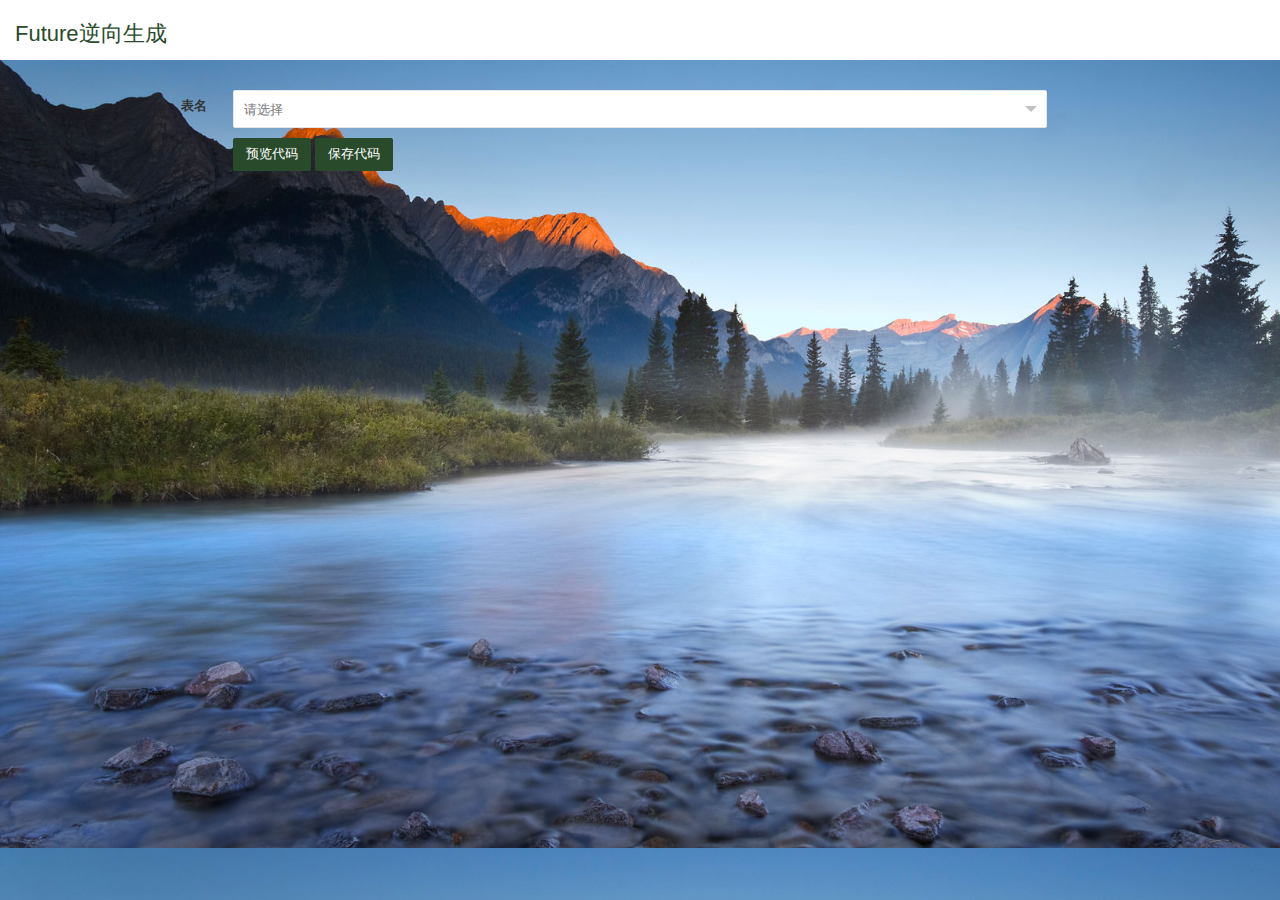
==== commit 39b78adf: "调整页面,修复每次刷新不能准确加载表格的问题.调整mapper映射文件的生成位置" ====
--- a/src/main/resources/static/index.html
+++ b/src/main/resources/static/index.html
@@ -1,59 +1,279 @@
 ﻿<!DOCTYPE html>
-
 <html>
-
 <head>
-	<meta charset="utf-8">
-	<meta http-equiv="X-UA-Compatible" content="IE=edge,chrome=1">
-	<meta name="viewport" content="width=device-width, initial-scale=1, maximum-scale=1">
-	<meta name="apple-mobile-web-app-status-bar-style" content="black">
-	<meta name="apple-mobile-web-app-capable" content="yes">
-	<meta name="format-detection" content="telephone=no">
-	<title>Future</title>
-	<link rel="icon" href="img/favicon.ico" type="image/gif">
-	<link rel="stylesheet" href="layui/css/layui.css" media="all" />
-	<link rel="stylesheet" href="layui/css/global.css" media="all" />
-
+    <meta charset="utf-8">
+    <meta http-equiv="X-UA-Compatible" content="IE=edge,chrome=1">
+    <meta name="viewport" content="width=device-width, initial-scale=1, maximum-scale=1">
+    <meta name="apple-mobile-web-app-status-bar-style" content="black">
+    <meta name="apple-mobile-web-app-capable" content="yes">
+    <meta name="format-detection" content="telephone=no">
+    <title>Future</title>
+    <link rel="icon" href="img/favicon.ico" type="image/gif">
+    <link rel="stylesheet" href="layui/css/layui.css" media="all"/>
+    <link rel="stylesheet" href="layui/css/global.css" media="all"/>
+    <link rel="stylesheet" type="text/css" media="screen" href="css/bootstrap.min.css">
 </head>
-<body >
-<div class="layui-layout layui-layout-admin" >
-	<!-- 标题栏 -->
-	<div class="layui-header header header-demo">
-		<div class="layui-main">
-			<div class="admin-login-box">
-				<a class="logo" style="left: 0;" href="/">
-					<span style="font-size: 22px;">Future逆向生成</span>
-				</a>
-			</div>
-		</div>
-	</div>
-
-	<div class="" style="bottom: 0;" id="admin-body">
-		<div class="layui-tab admin-nav-card layui-tab-brief" lay-allowClose="true" lay-filter="admin-tab">
-
-			<div class="layui-tab-content" >
-
-                    <div class="layui-tab-item layui-show">
-                        <iframe src="generate/edit.html"></iframe>
+<body>
+<div class="layui-layout layui-layout-admin">
+    <!-- 标题栏 -->
+    <div class="layui-header header header-demo">
+        <div class="layui-main">
+            <div class="admin-login-box">
+                <a class="logo" style="left: 0;" href="/">
+                    <span style="font-size: 22px;">Future逆向生成</span>
+                </a>
+            </div>
+        </div>
+    </div>
+
+    <div class="" style="bottom: 0;" id="admin-body">
+        <div class="layui-tab admin-nav-card layui-tab-brief" lay-allowClose="true" lay-filter="admin-tab">
+
+            <div class="layui-tab-content">
+
+                <div class="layui-tab-item layui-show">
+                    <body id="body"
+                          style="min-height: 150px; padding: 0 0 0;background: url('img/index.jpg'); background-size: cover;">
+                    <div class="col-xs-12 col-sm-12 col-md-12 col-lg-12">
+                        <form class="form-horizontal" onsubmit="return false" id="form">
+                            <fieldset>
+                                <div class="form-group" style="padding-top: 15px">
+                                    <label class="col-md-2 control-label">表名</label>
+                                    <div class="col-md-8">
+                                        <div class="layui-form">
+                                            <select class="form-control" placeholder="请选择表格" type="text"
+                                                    name="tableName" id="tableName"
+                                                    data-bv-notempty="true"
+                                                    data-bv-notempty-message="表名 不能为空" lay-search>
+                                            </select>
+                                        </div>
+                                        <div style="padding-top: 10px">
+                                            <button id="showInfo" class="btn btn-primary">预览代码</button>
+                                            <button id="save" class="btn btn-primary">保存代码</button>
+                                            <!--<button id="Export" class="btn btn-primary">导出代码</button>-->
+                                        </div>
+                                    </div>
+                                </div>
+                            </fieldset>
+                            <div id="detail">
+                                <fieldset>
+                                    <table class="table">
+                                        <caption>基本配置</caption>
+                                        <tbody>
+                                        <tr>
+                                            <td width="10%">路径</td>
+                                            <td>
+                                                <input class="form-control" placeholder="路径" type="text" name="path"
+                                                       id="path" value="d:/generate"
+                                                       data-bv-notempty="true"
+                                                       data-bv-notempty-message="路径 不能为空">
+                                            </td>
+                                            <td width="10%"></td>
+                                            <td width="15%"></td>
+                                            <td width="5%"></td>
+                                            <td></td>
+                                            <td width="5%"></td>
+                                            <td width="15%"></td>
+                                        </tr>
+                                        <tr>
+                                            <td>bean包名</td>
+                                            <td>
+                                                <input name="beanDesc" value="" type="hidden" id="beanDesc"/>
+                                                <input class="form-control" placeholder="bean包名" type="text"
+                                                       name="beanPackageName" id="beanPackageName"
+                                                       value="com.future.admin.server.model"
+                                                       data-bv-notempty="true"
+                                                       data-bv-notempty-message="bean包名 不能为空">
+                                            </td>
+                                            <td>bean类名</td>
+                                            <td>
+                                                <input class="form-control" placeholder="bean类名" type="text"
+                                                       name="beanName" id="beanName" value="BeanTest"
+                                                       data-bv-notempty="true"
+                                                       data-bv-notempty-message="bean类名 不能为空">
+                                            </td>
+                                            <td>dao包名</td>
+                                            <td>
+                                                <input class="form-control" placeholder="dao包名" type="text"
+                                                       name="daoPackageName" id="daoPackageName"
+                                                       value="com.future.admin.server.dao"
+                                                       data-bv-notempty="true"
+                                                       data-bv-notempty-message="dao包名 不能为空">
+                                            </td>
+                                            <td>dao类名</td>
+                                            <td>
+                                                <input class="form-control" placeholder="dao类名" type="text"
+                                                       name="daoName" id="daoName" value="BeanTestDao"
+                                                       data-bv-notempty="true"
+                                                       data-bv-notempty-message="dao类名 不能为空">
+                                            </td>
+                                        </tr>
+                                        <tr>
+                                            <td>controller包名</td>
+                                            <td>
+                                                <input class="form-control" placeholder="controller包名" type="text"
+                                                       name="controllerPkgName" id="controllerPkgName"
+                                                       value="com.future.admin.server.controller"
+                                                       data-bv-notempty="true"
+                                                       data-bv-notempty-message="bean包名 不能为空">
+                                            </td>
+                                            <td>controller类名</td>
+                                            <td>
+                                                <input class="form-control" placeholder="controller类名" type="text"
+                                                       name="controllerName" id="controllerName" value="ControllerTest"
+                                                       data-bv-notempty="true"
+                                                       data-bv-notempty-message="bean类名 不能为空">
+                                            </td>
+                                        </tr>
+                                        </tbody>
+                                    </table>
+                                </fieldset>
+                                <table class="table">
+                                    <caption>字段详情</caption>
+                                    <thead>
+                                    <tr>
+                                        <th>表字段名</th>
+                                        <th>表类型</th>
+                                        <th>字段描述</th>
+                                        <th>java字段名</th>
+                                        <th>java字段类型</th>
+                                        <th>默认值(数据表中的默认值)</th>
+                                    </tr>
+                                    </thead>
+                                    <tbody id="beanFields">
+                                    </tbody>
+                                </table>
+                            </div>
+                        </form>
                     </div>
-			</div>
-		</div>
-	</div>
-	<div class="footer footer-demo" id="admin-footer">
-		<div>
-			<p>copyright@2020-2020</p>
-		</div>
-	</div>
-	<div class="site-tree-mobile layui-hide">
-		<i class="layui-icon">&#xe602;</i>
-	</div>
-	<div class="site-mobile-shade"></div>
-
-	<script type="text/javascript" src="layui/layui.js"></script>
-	<script type="text/javascript" src="js/libs/jquery-2.1.1.min.js"></script>
-	<script type="text/javascript" src="js/jq.js"></script>
-	<script type="text/javascript" src="js/main.js"></script>
+                    </body>
+                </div>
+            </div>
+        </div>
+    </div>
+
+    <div class="site-tree-mobile layui-hide">
+        <i class="layui-icon">&#xe602;</i>
+    </div>
+    <div class="site-mobile-shade"></div>
 </div>
+<script type="text/javascript" src="js/libs/jquery-2.1.1.min.js"></script>
+<script type="text/javascript" src="layui/layui.js"></script>
+<script type="text/javascript" src="js/main.js"></script>
+<script type="text/javascript" src="js/plugin/bootstrapvalidator/bootstrapValidator.min.js"></script>
+<script type="text/javascript" src="js/common.js"></script>
+<script type="text/javascript">
+    var list="";
+    var layer="";
+    var form="";
+    layui.use(['layer', 'form'], function () {
+        layer = layui.layer;
+        form =layui.form;
+        $.ajax({
+            type: 'get',
+            url: '/generate/getTableNameList',
+            contentType: "application/json; charset=utf-8",
+            success: function (data) {
+                list = "<option value=''>请选择表格</option>";
+                $.each(data, function (k, v) {
+                    list += ("<option value ='" + v + "'>" + v + "</option>");
+                });
+                $("#tableName").html(list);
+                form.render('select');
+            }
+        });
+    });
+
+    $('#form').bootstrapValidator();
+    $("#detail").hide();
+    // $("#save").hide();
+
+    $("#showInfo").click(function () {
+        if($("#tableName").val()==null || $("#tableName").val()==""){
+            layer.msg("请先选中表格");
+            return;
+        }
+        $("#body").removeAttr("style");
+        var bootstrapValidator = $("#form").data('bootstrapValidator');
+        console.log(bootstrapValidator);
+        bootstrapValidator.validate();
+        if (!bootstrapValidator.isValid()) {
+            return;
+        }
+        var beanFields = $("#beanFields");
+        beanFields.html("");
+        $.ajax({
+            type: 'get',
+            url: '/generate',
+            data: "tableName=" + $("#tableName").val(),
+            success: function (data) {
+                $("#detail").show();
+                $("#save").show();
+                var beanName = data.beanName;
+                $("#beanName").val(beanName);
+                $("#daoName").val(beanName + "Dao");
+                $("#controllerName").val(beanName + "Controller");
+                $("#path").val(data.path);
+                $("#beanDesc").val(data.beanDesc);
+                var fields = data.fields;
+                var length = fields.length;
+
+                for (var i = 0; i < length; i++) {
+                    var f = fields[i];
+                    var tr = $("<tr></tr>");
+
+                    var columnName = f['columnName'];
+                    var columnNameInput = "<input type='hidden' name='columnNames' value='" + columnName + "'>"
+
+                    tr.append("<td>" + columnNameInput + columnName + "</td>");
+                    tr.append("<td>" + f['columnType'] + "</td>");
+                    tr.append("<td>" + f['columnComment'] + "</td><input name='beanFieldDesc' value='" + f['columnComment'] + "' type='hidden'/>");
+                    var name = f['name'];
+
+                    var nameInput = "<input name='beanFieldName' class='form-control' value='" + name + "'>";
+                    tr.append("<td>" + nameInput + "</td>");
+
+                    var type = f['type'];
+                    var typeInput = "<input name='beanFieldType' class='form-control' value='" + type + "'>"
+                    tr.append("<td>" + typeInput + "</td>");
+
+                    var val = f['columnDefault'];
+                    var valInput = "<input name='beanFieldValue' class='form-control' value='" + val + "'>"
+                    tr.append("<td>" + valInput + "</td>");
+
+                    beanFields.append(tr);
+                }
+            }
+        });
+    });
+
+    $("#save").click(function () {
+        var bootstrapValidator = $("#form").data('bootstrapValidator');
+        bootstrapValidator.validate();
+        if (!bootstrapValidator.isValid()) {
+            return;
+        }
+        if ($("#detail").is(':hidden')) {
+            layer.msg("请先选中表格预览代码");
+            return;
+        }
+        var formdata = $("#form").serializeObject();
+        $.ajax({
+            type: 'post',
+            url: '/generate',
+            contentType: "application/json; charset=utf-8",
+            data: JSON.stringify(formdata),
+            success: function (data) {
+                $("#detail").hide();
+                //$("#save").hide();
+                layer.msg("生成成功");
+            }
+        });
+        $("#body").attr("style","min-height: 150px; padding: 0 0 0;background: url('img/index.jpg'); background-size: cover;");
+    });
+    $("#Export").click(function browseFolder() {
+
+    });
+</script>
 </body>
-
 </html>